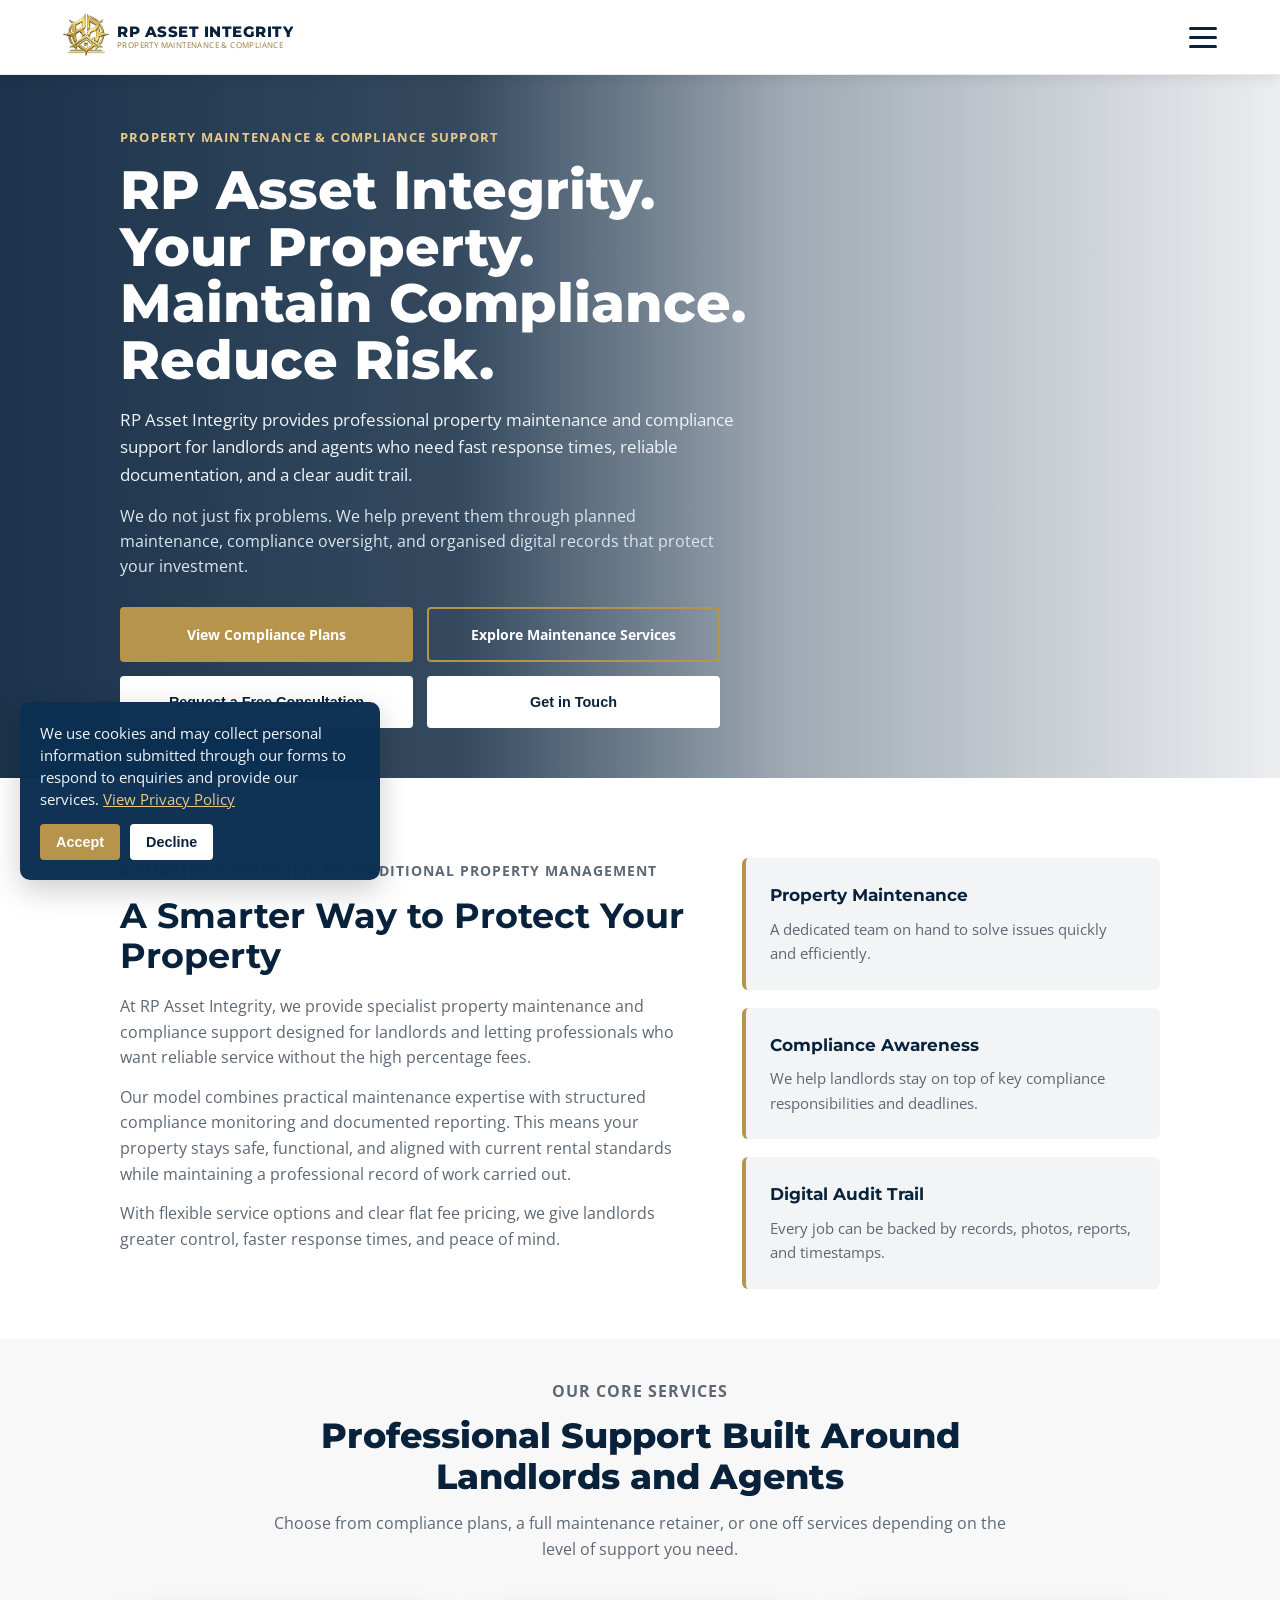
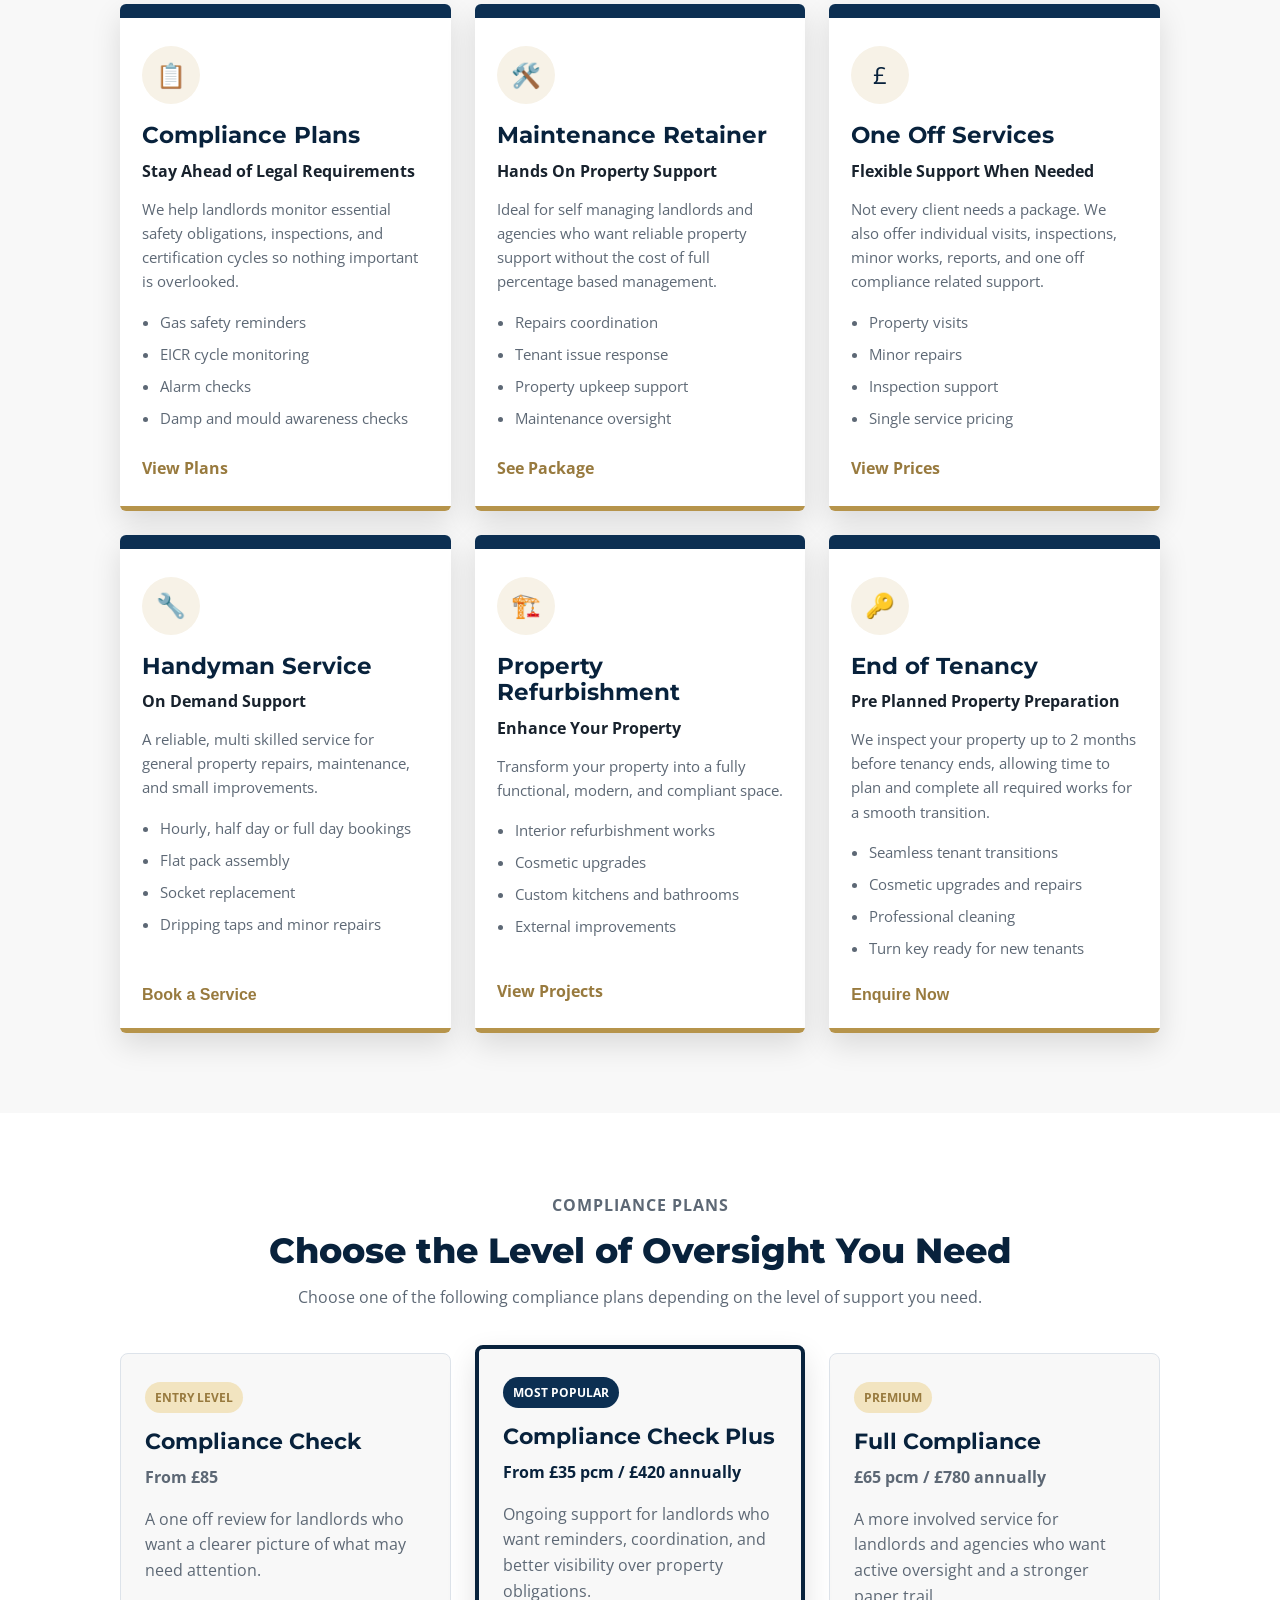
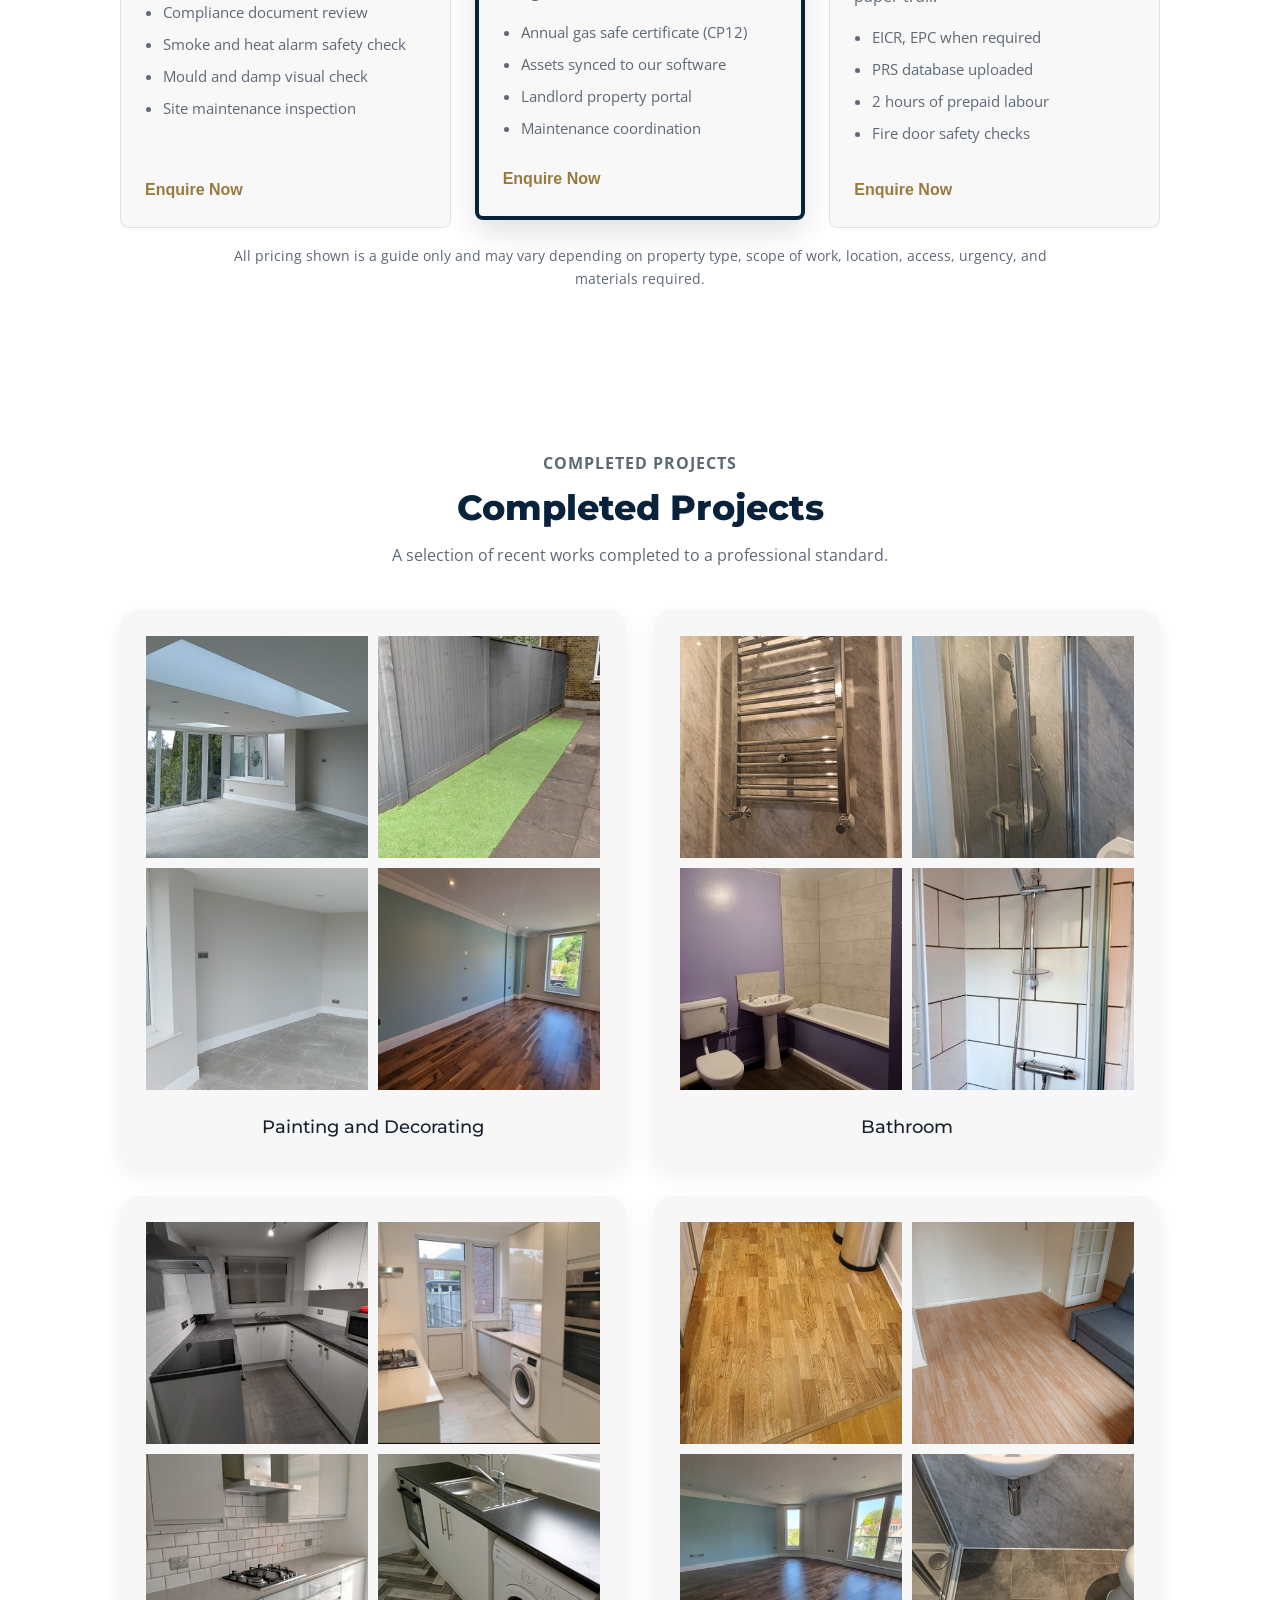
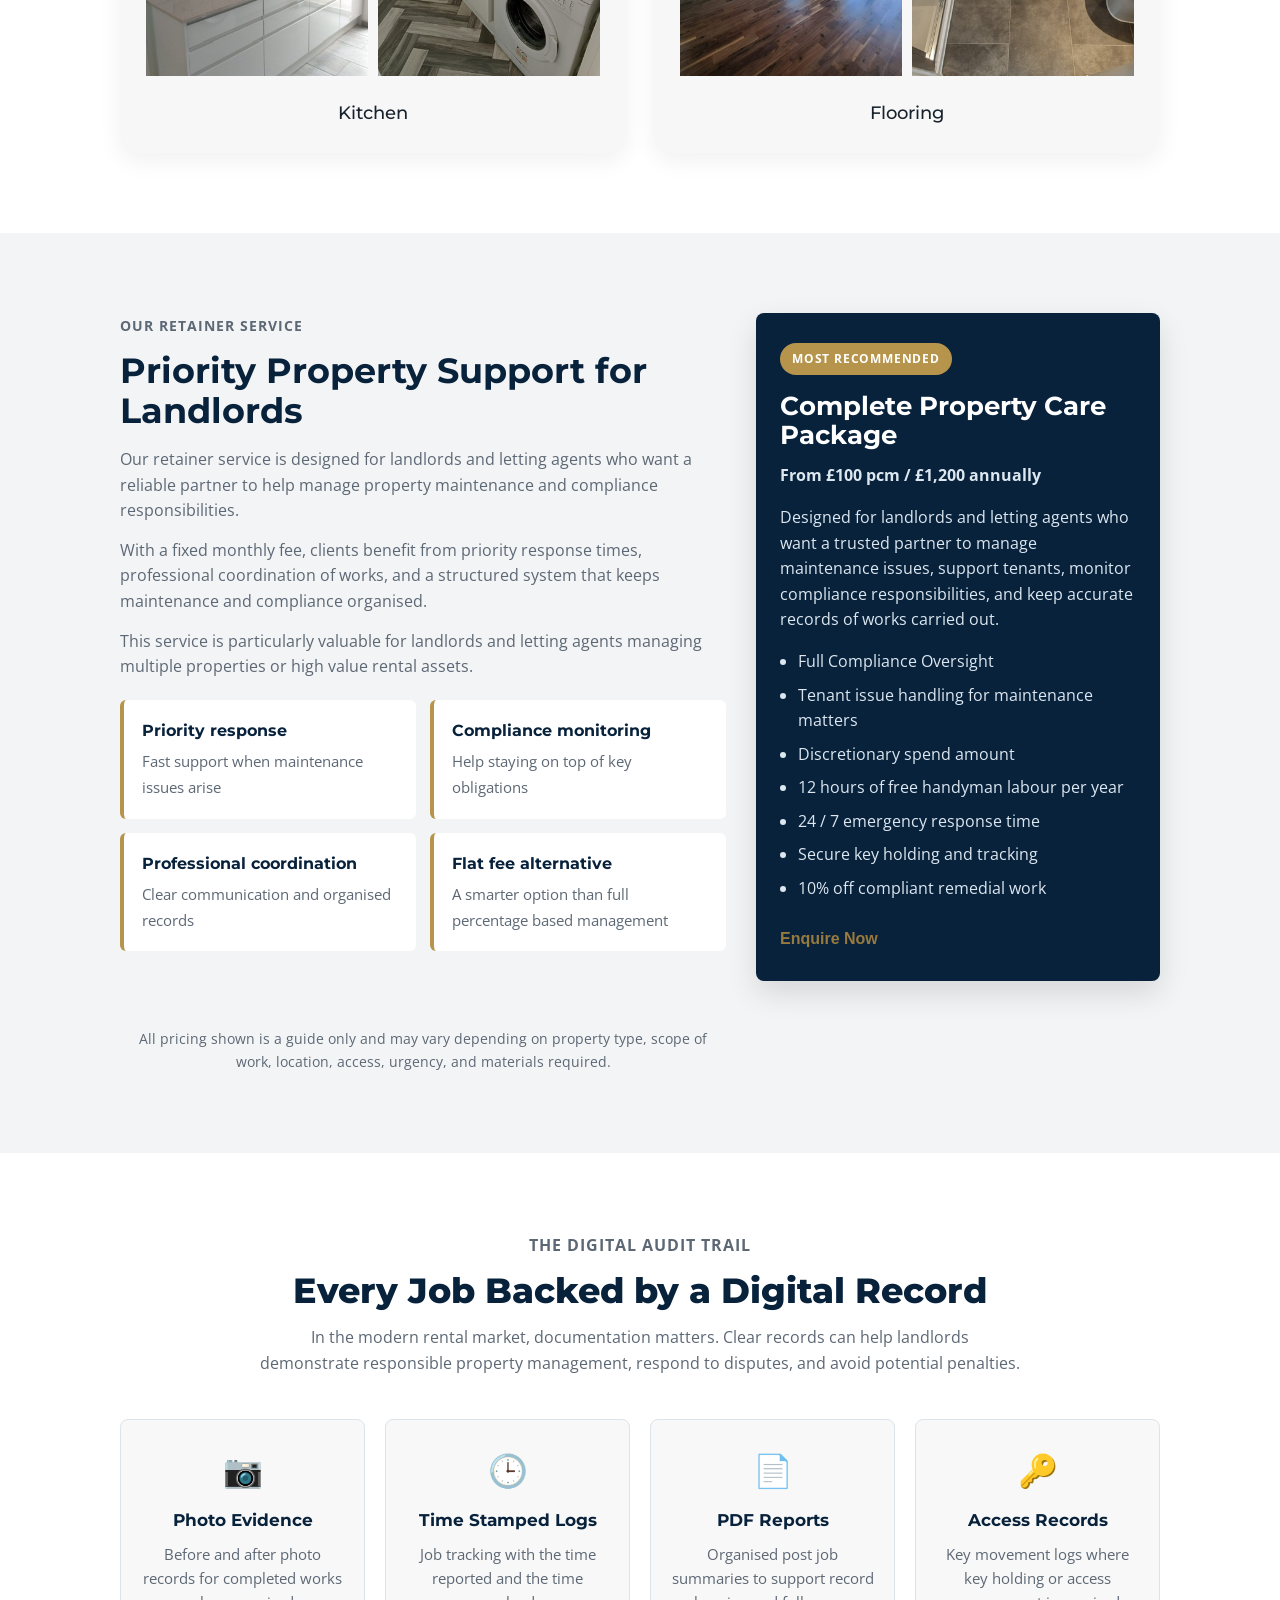
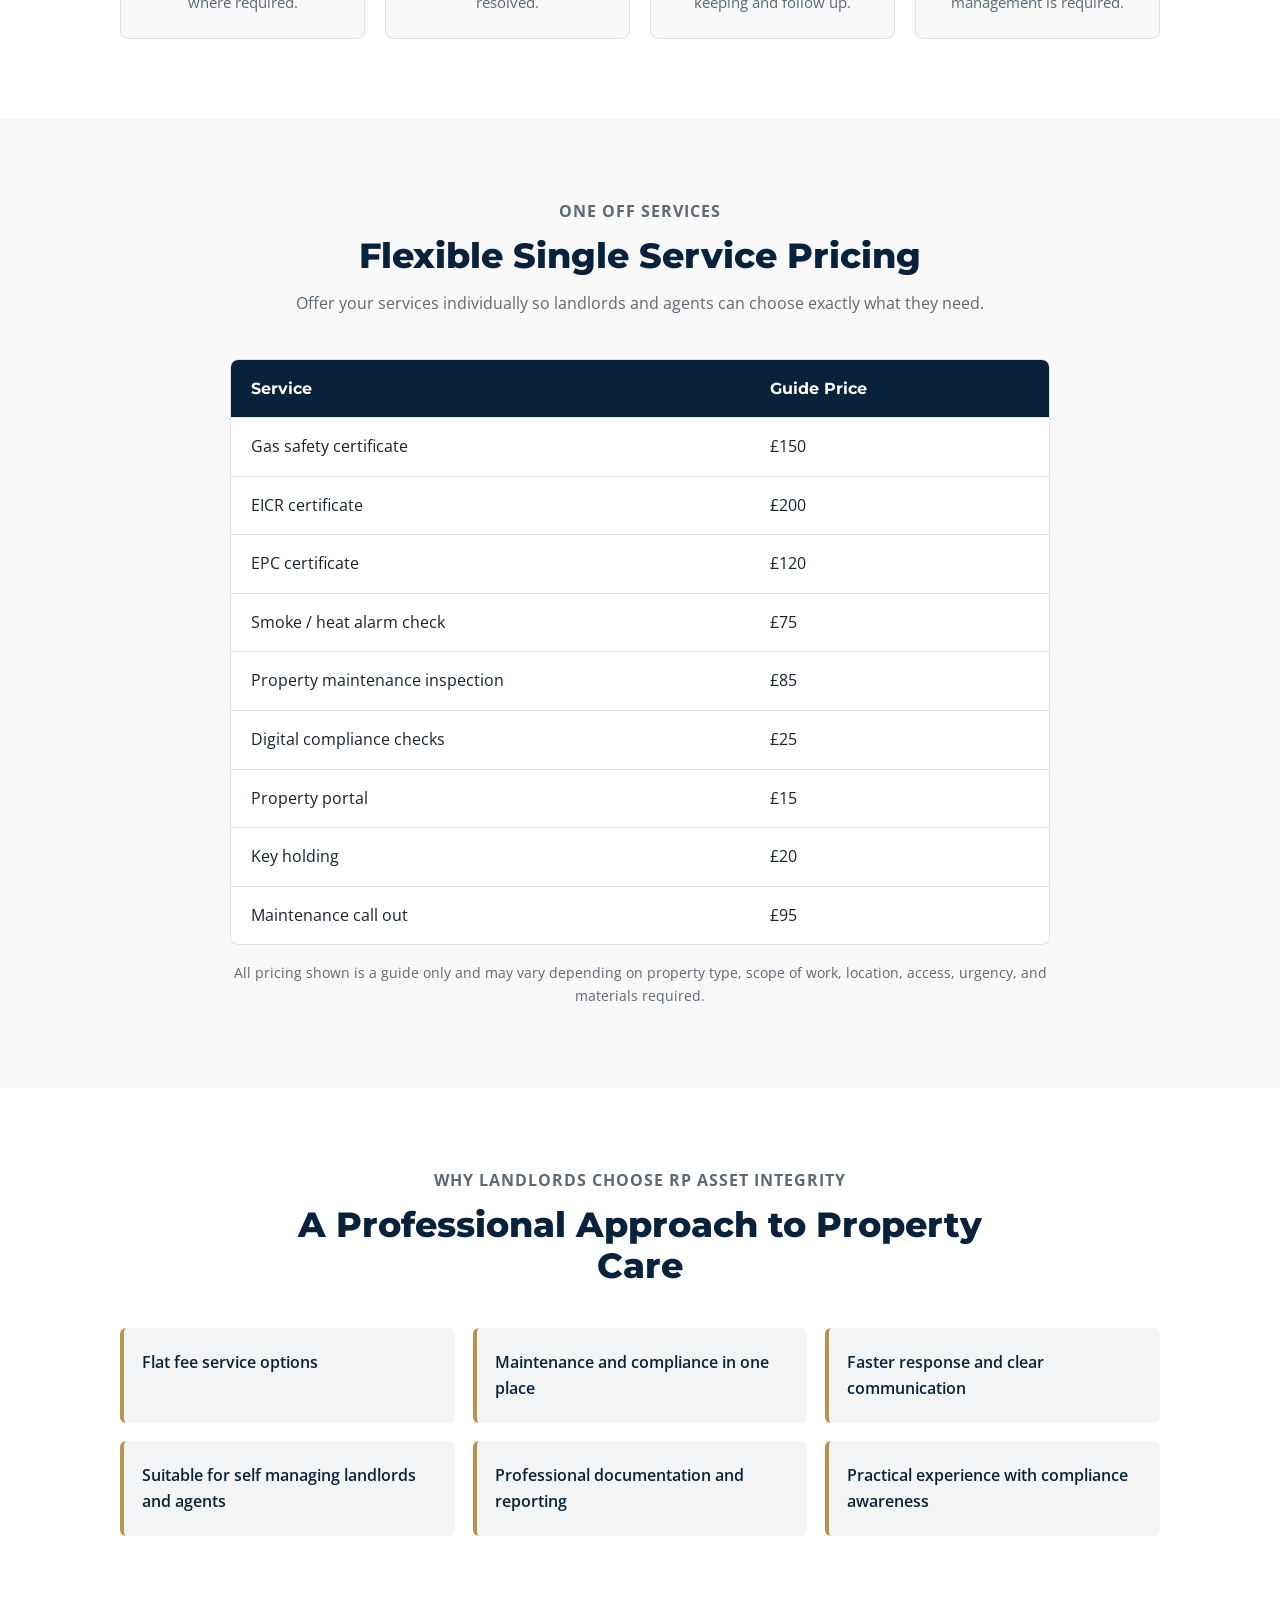
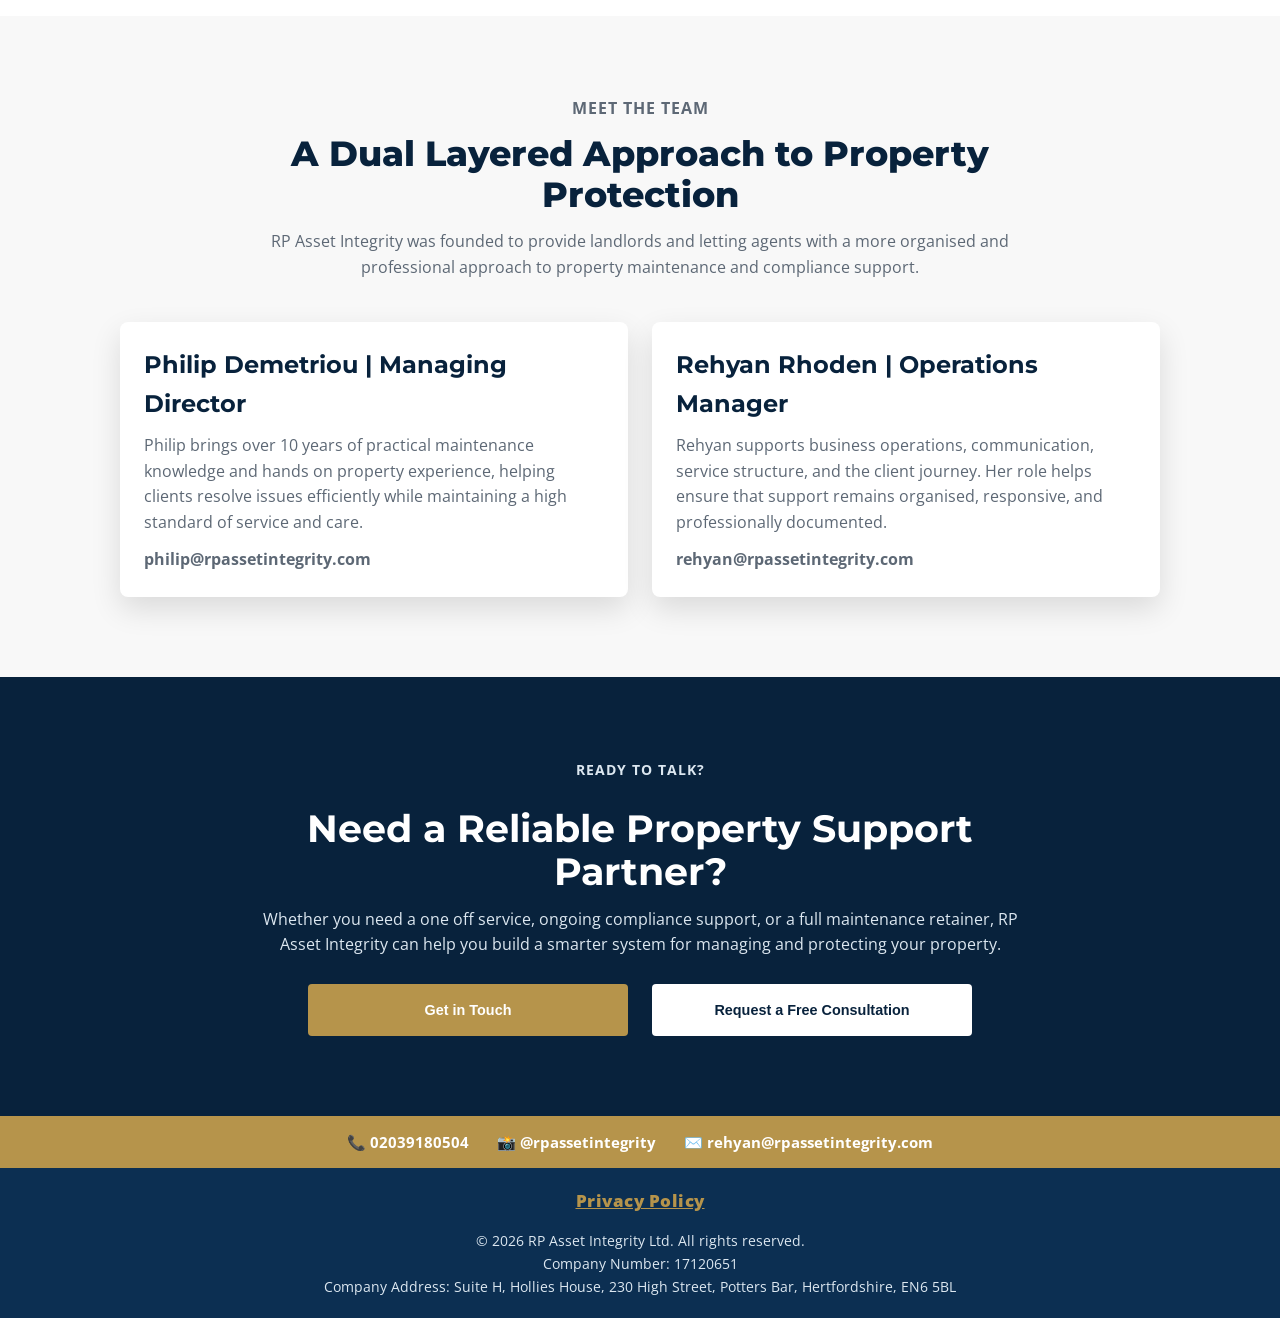
==== index.html @ d3c3b10b "updated site" ====
<!DOCTYPE html>
<html lang="en">
<head>
  <!-- Meta -->
  <meta charset="UTF-8" />
  <meta name="viewport" content="width=device-width, initial-scale=1.0" />
  <meta
    name="description"
    content="RP Asset Integrity offers property maintenance, compliance checks and landlord support services in London. Reliable, professional and efficient."
  />
  <link rel="canonical" href="https://rpassetintegrity.com/" />

  <!-- Title -->
  <title>RP Asset Integrity | Property Maintenance & Compliance London</title>

  <!-- Favicon -->
  <link
    rel="icon"
    type="image/png"
    href="assets/photos/ChatGPT Image Apr 16, 2026, 11_58_45 PM.png"
  />

  <!-- Fonts -->
  <link rel="preconnect" href="https://fonts.googleapis.com" />
  <link rel="preconnect" href="https://fonts.gstatic.com" crossorigin />
  <link
    href="https://fonts.googleapis.com/css2?family=Montserrat:wght@400;500;600;700;800&family=Open+Sans:wght@400;500;600;700&display=swap"
    rel="stylesheet"
  />

  <!-- Styles -->
  <link rel="stylesheet" href="style.css" />
</head>
<body id="top">
  <div class="page-wrapper">
    <!-- Header -->
    <header class="site-header">
      <div class="container header-inner">
        <a href="#top" class="logo">
          <img
            src="assets/photos/logo_cropped_tighter.png"
            alt="RP Asset Integrity logo"
            class="logo-img"
          />
          <div class="logo-text">
            <h2>RP ASSET INTEGRITY</h2>
            <p>PROPERTY MAINTENANCE & COMPLIANCE</p>
          </div>
        </a>

        <button
          class="menu-toggle"
          id="menuToggle"
          aria-label="Open menu"
          aria-expanded="false"
          aria-controls="mainNav"
          type="button"
        >
          <span></span>
          <span></span>
          <span></span>
        </button>

        <nav class="main-nav" id="mainNav">
          <ul>
            <li><a href="#top" class="nav-link active">Home</a></li>
            <li><a href="#about" class="nav-link">About</a></li>
            <li><a href="#services" class="nav-link">Services</a></li>
            <li><a href="#plans" class="nav-link">Plans</a></li>
            <li><a href="#projects" class="nav-link">Projects</a></li>
            <li><a href="#retainer" class="nav-link">Retainer</a></li>
            <li><a href="#audit" class="nav-link">Audit</a></li>
            <li><a href="#pricing" class="nav-link">Pricing</a></li>
            <li><a href="#why" class="nav-link">Why Us</a></li>
            <li><a href="#founders" class="nav-link">Team</a></li>
            <li><a href="#contact" class="nav-link">Contact</a></li>
            <li><a href="reviews.html" class="nav-link nav-page-link">Reviews</a></li>
          </ul>
        </nav>
      </div>
    </header>

    <!-- Hero -->
    <section class="hero">
      <div class="hero-image"></div>
      <div class="hero-overlay"></div>

      <div class="container hero-content">
        <div class="hero-text-box">
          <p class="eyebrow">Property Maintenance & Compliance Support</p>
          <h1>RP Asset Integrity. <br /> Your Property.<br />Maintain Compliance.<br />Reduce Risk.</h1>

          <p class="hero-subtext">
            RP Asset Integrity provides professional property maintenance and compliance
            support for landlords and agents who need fast response times, reliable
            documentation, and a clear audit trail.
          </p>

          <p class="hero-small">
            We do not just fix problems. We help prevent them through planned maintenance,
            compliance oversight, and organised digital records that protect your investment.
          </p>

          <div class="hero-buttons">
  <a href="#services" class="btn btn-gold">View Compliance Plans</a>
  <a href="#retainer" class="btn btn-outline">Explore Maintenance Services</a>
  <button type="button" class="btn btn-white open-consultation-btn">
    Request a Free Consultation
  </button>
  <button type="button" class="btn btn-white open-enquiry-btn">
    Get in Touch
  </button>
</div>
        </div>
      </div>
    </section>

    <!-- About -->
    <section class="intro-section" id="about">
      <div class="container intro-grid">
        <div class="intro-text">
          <p class="section-label">A Smarter Alternative to Traditional Property Management</p>
          <h2>A Smarter Way to Protect Your Property</h2>

          <p>
            At RP Asset Integrity, we provide specialist property maintenance and
            compliance support designed for landlords and letting professionals who want
            reliable service without the high percentage fees.
          </p>

          <p>
            Our model combines practical maintenance expertise with structured compliance
            monitoring and documented reporting. This means your property stays safe,
            functional, and aligned with current rental standards while maintaining a
            professional record of work carried out.
          </p>

          <p>
            With flexible service options and clear flat fee pricing, we give landlords
            greater control, faster response times, and peace of mind.
          </p>
        </div>

        <div class="intro-points">
          <div class="point-card">
            <h3>Property Maintenance</h3>
            <p>A dedicated team on hand to solve issues quickly and efficiently.</p>
          </div>

          <div class="point-card">
            <h3>Compliance Awareness</h3>
            <p>We help landlords stay on top of key compliance responsibilities and deadlines.</p>
          </div>

          <div class="point-card">
            <h3>Digital Audit Trail</h3>
            <p>Every job can be backed by records, photos, reports, and timestamps.</p>
          </div>
        </div>
      </div>
    </section>

    <!-- Services -->
    <section class="services-section" id="services">
      <div class="container">
        <div class="section-heading">
          <p class="section-label">Our Core Services</p>
          <h2>Professional Support Built Around Landlords and Agents</h2>
          <p>
            Choose from compliance plans, a full maintenance retainer, or one off services
            depending on the level of support you need.
          </p>
        </div>

        <div class="service-grid">
          <article class="service-card">
            <div class="card-top-line"></div>
            <div class="card-body">
              <div class="card-icon">📋</div>
              <h3>Compliance Plans</h3>
              <h4>Stay Ahead of Legal Requirements</h4>
              <p>
                We help landlords monitor essential safety obligations, inspections, and
                certification cycles so nothing important is overlooked.
              </p>
              <ul>
                <li>Gas safety reminders</li>
                <li>EICR cycle monitoring</li>
                <li>Alarm checks</li>
                <li>Damp and mould awareness checks</li>
              </ul>
              <a href="#plans">View Plans</a>
            </div>
            <div class="card-bottom-line"></div>
          </article>

          <article class="service-card">
            <div class="card-top-line"></div>
            <div class="card-body">
              <div class="card-icon">🛠️</div>
              <h3>Maintenance Retainer</h3>
              <h4>Hands On Property Support</h4>
              <p>
                Ideal for self managing landlords and agencies who want reliable property
                support without the cost of full percentage based management.
              </p>
              <ul>
                <li>Repairs coordination</li>
                <li>Tenant issue response</li>
                <li>Property upkeep support</li>
                <li>Maintenance oversight</li>
              </ul>
              <a href="#retainer">See Package</a>
            </div>
            <div class="card-bottom-line"></div>
          </article>

          <article class="service-card">
            <div class="card-top-line"></div>
            <div class="card-body">
              <div class="card-icon">£</div>
              <h3>One Off Services</h3>
              <h4>Flexible Support When Needed</h4>
              <p>
                Not every client needs a package. We also offer individual visits,
                inspections, minor works, reports, and one off compliance related support.
              </p>
              <ul>
                <li>Property visits</li>
                <li>Minor repairs</li>
                <li>Inspection support</li>
                <li>Single service pricing</li>
              </ul>
              <a href="#pricing">View Prices</a>
            </div>
            <div class="card-bottom-line"></div>
          </article>

          <article class="service-card">
            <div class="card-top-line"></div>
            <div class="card-body">
              <div class="card-icon">🔧</div>
              <h3>Handyman Service</h3>
              <h4>On Demand Support</h4>
              <p>
                A reliable, multi skilled service for general property repairs,
                maintenance, and small improvements.
              </p>
              <ul>
                <li>Hourly, half day or full day bookings</li>
                <li>Flat pack assembly</li>
                <li>Socket replacement</li>
                <li>Dripping taps and minor repairs</li>
              </ul>
              <button type="button" class="service-link-btn open-booking-btn">
  Book a Service
</button>
            </div>
            <div class="card-bottom-line"></div>
          </article>

          <article class="service-card">
            <div class="card-top-line"></div>
            <div class="card-body">
              <div class="card-icon">🏗️</div>
              <h3>Property Refurbishment</h3>
              <h4>Enhance Your Property</h4>
              <p>
                Transform your property into a fully functional, modern, and compliant space.
              </p>
              <ul>
                <li>Interior refurbishment works</li>
                <li>Cosmetic upgrades</li>
                <li>Custom kitchens and bathrooms</li>
                <li>External improvements</li>
              </ul>
              <a href="#projects">View Projects</a>
            </div>
            <div class="card-bottom-line"></div>
          </article>

          <article class="service-card">
            <div class="card-top-line"></div>
            <div class="card-body">
              <div class="card-icon">🔑</div>
              <h3>End of Tenancy</h3>
              <h4>Pre Planned Property Preparation</h4>
              <p>
                We inspect your property up to 2 months before tenancy ends, allowing time
                to plan and complete all required works for a smooth transition.
              </p>
              <ul>
                <li>Seamless tenant transitions</li>
                <li>Cosmetic upgrades and repairs</li>
                <li>Professional cleaning</li>
                <li>Turn key ready for new tenants</li>
              </ul>
              <button type="button" class="service-link-btn open-enquiry-btn">
  Enquire Now
</button>
            </div>
            <div class="card-bottom-line"></div>
          </article>
        </div>
      </div>
    </section>

    <!-- Plans -->
    <section class="plans-section" id="plans">
      <div class="container">
        <div class="section-heading">
          <p class="section-label">Compliance Plans</p>
          <h2>Choose the Level of Oversight You Need</h2>
          <p>
            Choose one of the following compliance plans depending on the level of support
            you need.
          </p>
        </div>

        <div class="plan-grid">
          <article class="plan-card">
            <span class="plan-tag">Entry Level</span>
            <h3>Compliance Check</h3>
            <p class="plan-price">From £85</p>
            <p>
              A one off review for landlords who want a clearer picture of what may need
              attention.
            </p>
            <ul>
              <li>Compliance document review</li>
              <li>Smoke and heat alarm safety check</li>
              <li>Mould and damp visual check</li>
              <li>Site maintenance inspection</li>
            </ul>
            <button type="button" class="service-link-btn open-enquiry-btn">
  Enquire Now
</button>
          </article>

          <article class="plan-card featured-plan">
            <span class="plan-tag">Most Popular</span>
            <h3>Compliance Check Plus</h3>
            <p class="plan-price">From £35 pcm / £420 annually</p>
            <p>
              Ongoing support for landlords who want reminders, coordination, and better
              visibility over property obligations.
            </p>
            <ul>
              <li>Annual gas safe certificate (CP12)</li>
              <li>Assets synced to our software</li>
              <li>Landlord property portal</li>
              <li>Maintenance coordination</li>
            </ul>
            <button type="button" class="service-link-btn open-enquiry-btn">
  Enquire Now
</button>
          </article>

          <article class="plan-card">
            <span class="plan-tag">Premium</span>
            <h3>Full Compliance</h3>
            <p class="plan-price">£65 pcm / £780 annually</p>
            <p>
              A more involved service for landlords and agencies who want active oversight
              and a stronger paper trail.
            </p>
            <ul>
              <li>EICR, EPC when required</li>
              <li>PRS database uploaded</li>
              <li>2 hours of prepaid labour</li>
              <li>Fire door safety checks</li>
            </ul>
            <button type="button" class="service-link-btn open-enquiry-btn">
  Enquire Now
</button>
          </article>
        </div>

        <p class="pricing-note">
          All pricing shown is a guide only and may vary depending on property type, scope
          of work, location, access, urgency, and materials required.
        </p>
      </div>
    </section>

    <!-- Projects -->
    <section class="projects-section" id="projects">
      <div class="container">
        <div class="section-heading">
          <p class="section-label">Completed Projects</p>
          <h2>Completed Projects</h2>
          <p>A selection of recent works completed to a professional standard.</p>
        </div>

        <div class="project-grid">
          <article class="project-card" data-category="maintenance">
            <div class="project-card-gallery">
              <img src="./assets/photos/005836A2-4AD9-44EB-8C65-0ABDA2C3E2A0_4_5005_c.jpeg" alt="Property maintenance project 1" class="project-img" data-index="0" />
              <img src="./assets/photos/85DA4B5E-9E86-4487-BB43-BE0B96755607_4_5005_c.jpeg" alt="Property maintenance project 2" class="project-img" data-index="1" />
              <img src="./assets/photos/099CE5D5-1DC4-4606-B572-9C16593FF54B_4_5005_c.jpeg" alt="Property maintenance project 3" class="project-img" data-index="2" />
              <img src="./assets/photos/B8B41950-3491-4D15-AED1-7E732DFA7976_4_5005_c.jpeg" alt="Property maintenance project 4" class="project-img" data-index="3" />
            </div>
            <h3>Painting and Decorating</h3>
          </article>

          <article class="project-card" data-category="bathroom">
            <div class="project-card-gallery">
              <img src="./assets/photos/2E63CC2E-34DF-4712-9990-8911EC97E5AB_4_5005_c.jpeg" alt="Bathroom project 1" class="project-img" data-index="0" />
              <img src="./assets/photos/2E565297-F247-4901-BD74-811B0C0E2BCC_4_5005_c.jpeg" alt="Bathroom project 2" class="project-img" data-index="1" />
              <img src="./assets/photos/WhatsApp Image 2022-11-25 at 12.44.10 PM.jpeg" alt="Bathroom project 3" class="project-img" data-index="2" />
              <img src="./assets/photos/446507618_419953544186978_8853524874953728895_n.webp" alt="Bathroom project 4" class="project-img" data-index="3" />
            </div>
            <h3>Bathroom</h3>
          </article>

          <article class="project-card" data-category="kitchen">
            <div class="project-card-gallery">
              <img src="./assets/photos/B55807A7-A1C0-477C-A5BF-420F7FA6A701_4_5005_c.jpeg" alt="Kitchen project 1" class="project-img" data-index="0" />
              <img src="./assets/photos/Screenshot 2025-06-03 at 20.00.43.png" alt="Kitchen project 2" class="project-img" data-index="1" />
              <img src="./assets/photos/D0D76919-BFB8-44F5-869B-5360837AEDA4_4_5005_c.jpeg" alt="Kitchen project 3" class="project-img" data-index="2" />
              <img src="./assets/photos/5ABC1228-BAAA-4B9C-B626-34A9D715FB39_4_5005_c.jpeg" alt="Kitchen project 4" class="project-img" data-index="3" />
            </div>
            <h3>Kitchen</h3>
          </article>

          <article class="project-card" data-category="flooring">
            <div class="project-card-gallery">
              <img src="./assets/photos/FF37D08C-0C8A-4A4F-8B2F-2A3F6B155D59_4_5005_c.jpeg" alt="Flooring project 1" class="project-img" data-index="0" />
              <img src="./assets/photos/WhatsApp Image 2022-11-25 at 3.54.28 PM.jpeg" alt="Flooring project 2" class="project-img" data-index="1" />
              <img src="./assets/photos/1C16FD80-C67C-44B6-BBDF-7B3768313F3B_4_5005_c.jpeg" alt="Flooring project 3" class="project-img" data-index="2" />
              <img src="./assets/photos/90614986-C1F0-4F64-AD17-215BC5C407E5_4_5005_c.jpeg" alt="Flooring project 4" class="project-img" data-index="3" />
            </div>
            <h3>Flooring</h3>
          </article>
        </div>
      </div>
    </section>

    <!-- Retainer -->
    <section class="retainer-section" id="retainer">
      <div class="container retainer-grid">
        <div class="retainer-text">
          <p class="section-label">Our Retainer Service</p>
          <h2>Priority Property Support for Landlords</h2>
          <p>
            Our retainer service is designed for landlords and letting agents who want a
            reliable partner to help manage property maintenance and compliance
            responsibilities.
          </p>
          <p>
            With a fixed monthly fee, clients benefit from priority response times,
            professional coordination of works, and a structured system that keeps
            maintenance and compliance organised.
          </p>
          <p>
            This service is particularly valuable for landlords and letting agents
            managing multiple properties or high value rental assets.
          </p>

          <div class="retainer-points">
            <div class="retainer-point">
              <strong>Priority response</strong>
              <span>Fast support when maintenance issues arise</span>
            </div>
            <div class="retainer-point">
              <strong>Compliance monitoring</strong>
              <span>Help staying on top of key obligations</span>
            </div>
            <div class="retainer-point">
              <strong>Professional coordination</strong>
              <span>Clear communication and organised records</span>
            </div>
            <div class="retainer-point">
              <strong>Flat fee alternative</strong>
              <span>A smarter option than full percentage based management</span>
            </div>
          </div>
        </div>

        <div class="retainer-box">
          <span class="retainer-tag">Most Recommended</span>
          <h3>Complete Property Care Package</h3>
          <p class="plan-price">From £100 pcm / £1,200 annually</p>
          <p>
            Designed for landlords and letting agents who want a trusted partner to manage
            maintenance issues, support tenants, monitor compliance responsibilities, and
            keep accurate records of works carried out.
          </p>
          <ul>
            <li>Full Compliance Oversight</li>
            <li>Tenant issue handling for maintenance matters</li>
            <li>Discretionary spend amount</li>
            <li>12 hours of free handyman labour per year</li>
            <li>24 / 7 emergency response time</li>
            <li>Secure key holding and tracking</li>
            <li>10% off compliant remedial work</li>
          </ul>
          <button type="button" class="service-link-btn open-enquiry-btn">
  Enquire Now
</button>
        </div>

        <p class="pricing-note">
          All pricing shown is a guide only and may vary depending on property type, scope
          of work, location, access, urgency, and materials required.
        </p>
      </div>
    </section>

    <!-- Audit -->
    <section class="audit-section" id="audit">
      <div class="container">
        <div class="section-heading">
          <p class="section-label">The Digital Audit Trail</p>
          <h2>Every Job Backed by a Digital Record</h2>
          <p>
            In the modern rental market, documentation matters. Clear records can help
            landlords demonstrate responsible property management, respond to disputes,
            and avoid potential penalties.
          </p>
        </div>

        <div class="audit-grid">
          <div class="audit-card">
            <div class="audit-icon">📷</div>
            <h3>Photo Evidence</h3>
            <p>Before and after photo records for completed works where required.</p>
          </div>

          <div class="audit-card">
            <div class="audit-icon">🕒</div>
            <h3>Time Stamped Logs</h3>
            <p>Job tracking with the time reported and the time resolved.</p>
          </div>

          <div class="audit-card">
            <div class="audit-icon">📄</div>
            <h3>PDF Reports</h3>
            <p>Organised post job summaries to support record keeping and follow up.</p>
          </div>

          <div class="audit-card">
            <div class="audit-icon">🔑</div>
            <h3>Access Records</h3>
            <p>Key movement logs where key holding or access management is required.</p>
          </div>
        </div>
      </div>
    </section>

    <!-- Pricing -->
    <section class="pricing-section" id="pricing">
      <div class="container">
        <div class="section-heading">
          <p class="section-label">One Off Services</p>
          <h2>Flexible Single Service Pricing</h2>
          <p>
            Offer your services individually so landlords and agents can choose exactly
            what they need.
          </p>
        </div>

        <div class="pricing-table">
          <div class="pricing-row pricing-head">
            <div>Service</div>
            <div>Guide Price</div>
          </div>
          <div class="pricing-row">
            <div>Gas safety certificate</div>
            <div>£150</div>
          </div>
          <div class="pricing-row">
            <div>EICR certificate</div>
            <div>£200</div>
          </div>
          <div class="pricing-row">
            <div>EPC certificate</div>
            <div>£120</div>
          </div>
          <div class="pricing-row">
            <div>Smoke / heat alarm check</div>
            <div>£75</div>
          </div>
          <div class="pricing-row">
            <div>Property maintenance inspection</div>
            <div>£85</div>
          </div>
          <div class="pricing-row">
            <div>Digital compliance checks</div>
            <div>£25</div>
          </div>
          <div class="pricing-row">
            <div>Property portal</div>
            <div>£15</div>
          </div>
          <div class="pricing-row">
            <div>Key holding</div>
            <div>£20</div>
          </div>
          <div class="pricing-row">
            <div>Maintenance call out</div>
            <div>£95</div>
          </div>
        </div>

        <p class="pricing-note">
          All pricing shown is a guide only and may vary depending on property type, scope
          of work, location, access, urgency, and materials required.
        </p>
      </div>
    </section>

    <!-- Why -->
    <section class="why-section" id="why">
      <div class="container">
        <div class="section-heading">
          <p class="section-label">Why Landlords Choose RP Asset Integrity</p>
          <h2>A Professional Approach to Property Care</h2>
        </div>

        <div class="why-grid">
          <div class="why-card">Flat fee service options</div>
          <div class="why-card">Maintenance and compliance in one place</div>
          <div class="why-card">Faster response and clear communication</div>
          <div class="why-card">Suitable for self managing landlords and agents</div>
          <div class="why-card">Professional documentation and reporting</div>
          <div class="why-card">Practical experience with compliance awareness</div>
        </div>
      </div>
    </section>

    <!-- Team -->
    <section class="founders-section" id="founders">
      <div class="container">
        <div class="section-heading">
          <p class="section-label">Meet the Team</p>
          <h2>A Dual Layered Approach to Property Protection</h2>
          <p>
            RP Asset Integrity was founded to provide landlords and letting agents with a
            more organised and professional approach to property maintenance and
            compliance support.
          </p>
        </div>

        <div class="founder-grid">
          <article class="founder-card">
            <div class="founder-image"></div>
            <div class="founder-info">
              <h3>Philip Demetriou | Managing Director</h3>
              <p>
                Philip brings over 10 years of practical maintenance knowledge and hands on
                property experience, helping clients resolve issues efficiently while
                maintaining a high standard of service and care.
              </p>
              <p class="founder-email">philip@rpassetintegrity.com</p>
            </div>
          </article>

          <article class="founder-card">
            <div class="founder-image"></div>
            <div class="founder-info">
              <h3>Rehyan Rhoden | Operations Manager</h3>
              <p>
                Rehyan supports business operations, communication, service structure, and
                the client journey. Her role helps ensure that support remains organised,
                responsive, and professionally documented.
              </p>
              <p class="founder-email">rehyan@rpassetintegrity.com</p>
            </div>
          </article>
        </div>
      </div>
    </section>

    <!-- CTA -->
    <section class="cta-section">
      <div class="container cta-box">
        <p class="section-label light-label">Ready to Talk?</p>
        <h2>Need a Reliable Property Support Partner?</h2>
        <p>
          Whether you need a one off service, ongoing compliance support, or a full
          maintenance retainer, RP Asset Integrity can help you build a smarter system
          for managing and protecting your property.
        </p>

        <div class="hero-buttons cta-buttons">
  <button type="button" class="btn btn-gold open-enquiry-btn">
    Get in Touch
  </button>
  <button type="button" class="btn btn-white open-consultation-btn">
    Request a Free Consultation
  </button>
</div>
      </div>
    </section>

    <!-- Contact -->
    <section class="contact-strip" id="contact">
      <div class="container contact-strip-inner">
        <span><a href="tel:+442039180504">📞 02039180504</a></span>
        <span><a href="https://www.instagram.com/rp_asset_integrity/" target="_blank" rel="noopener noreferrer">📸 @rpassetintegrity</a></span>
        <span><a href="mailto:rehyan@rpassetintegrity.com">✉️ rehyan@rpassetintegrity.com</a></span>
      </div>
    </section>

    <!-- Footer -->
    <footer class="site-footer">
      <div class="container footer-inner single-column">
        <p>
          <span><a href="privacy.html" class="footer-policy-link" target="_blank">Privacy Policy</a></span><br />
          © 2026 RP Asset Integrity Ltd. All rights reserved.<br />
          Company Number: 17120651<br />
          Company Address: Suite H, Hollies House, 230 High Street, Potters Bar, Hertfordshire, EN6 5BL
        </p>
      </div>
    </footer>
  </div>

  <!-- Privacy Popup -->
  <div class="privacy-popup" id="privacyPopup">
    <div class="privacy-popup-content">
      <p>
        We use cookies and may collect personal information submitted through our forms
        to respond to enquiries and provide our services.
        <a href="privacy.html" target="_blank">View Privacy Policy</a>
      </p>
      <div class="privacy-popup-buttons">
        <button id="acceptPrivacy" type="button">Accept</button>
        <button id="declinePrivacy" type="button" class="privacy-secondary">Decline</button>
      </div>
    </div>
  </div>

  <!-- Project Lightbox -->
  <div class="project-lightbox" id="projectLightbox">
    <button class="lightbox-close" id="lightboxClose" aria-label="Close gallery" type="button">&times;</button>
    <button class="lightbox-arrow lightbox-prev" id="lightboxPrev" aria-label="Previous image" type="button">&#10094;</button>
    <div class="lightbox-content">
      <img src="" alt="" id="lightboxImage" />
    </div>
    <button class="lightbox-arrow lightbox-next" id="lightboxNext" aria-label="Next image" type="button">&#10095;</button>
  </div>

  <!-- Consultation Choice Popup -->
  <div class="site-popup" id="consultationPopup">
    <div class="site-popup-box">
      <button class="site-popup-close" data-close-popup="consultationPopup" type="button">&times;</button>
      <h2>Request a Free Consultation</h2>
      <p class="site-popup-text">Choose how you would like to get in touch.</p>

      <div class="consultation-options">
        <a href="tel:+442039180504" class="btn btn-gold">By Phone</a>
        <a href="mailto:rehyan@rpassetintegrity.com" class="btn btn-white">By Email</a>
        <button type="button" class="btn btn-outline-dark" id="openCallbackPopup">
          Request a Call Back
        </button>
      </div>
    </div>
  </div>

  <!-- Callback Popup -->
  <div class="site-popup" id="callbackPopup">
    <div class="site-popup-box">
      <button class="site-popup-close" data-close-popup="callbackPopup" type="button">&times;</button>
      <h2>Request a Call Back</h2>
      <p class="site-popup-text">Leave your details and we will get back to you.</p>

      <form id="callbackForm">
  <input type="hidden" name="form_type" value="Callback Request" />
  <input type="hidden" name="service" value="Callback Request" />
  <input type="hidden" name="message" value="Customer requested a call back." />

  <input type="text" name="name" placeholder="Your Name" required />
  <input type="tel" name="phone" placeholder="Phone Number" required />
  <input type="email" name="email" placeholder="Email Address" required />
  <button type="submit" class="btn btn-gold full-width-btn">Send Request</button>
</form>
    </div>
  </div>

  <!-- Enquiry Popup -->
  <div class="site-popup" id="enquiryPopup">
    <div class="site-popup-box">
      <button class="site-popup-close" data-close-popup="enquiryPopup" type="button">&times;</button>
      <h2>Get in Touch</h2>
      <p class="site-popup-text">Send us your enquiry and we will get back to you.</p>

      <form id="enquiryForm">
    <input type="hidden" name="form_type" value="General Enquiry" />  <input type="text" name="name" placeholder="Your Name" required />
  <input type="email" name="email" placeholder="Email Address" required />
  <input type="tel" name="phone" placeholder="Phone Number" />
  <textarea name="message" rows="5" placeholder="How can we help?" required></textarea>
  <button type="submit" class="btn btn-gold full-width-btn">Send Enquiry</button>
</form>
    </div>
  </div>

  <!-- Booking Popup -->
  <div class="site-popup" id="bookingPopup">
    <div class="site-popup-box">
      <button class="site-popup-close" data-close-popup="bookingPopup" type="button">&times;</button>
      <h2>Book a Service</h2>
      <p class="site-popup-text">Tell us what service you need and your preferred timing.</p>

      <form id="bookingForm">
  <input type="hidden" name="form_type" value="Booking Request" />

  <input type="text" name="name" placeholder="Your Name" required />
  <input type="email" name="email" placeholder="Email Address" required />
  <input type="tel" name="phone" placeholder="Phone Number" required />
  <input type="text" name="service" placeholder="Service Required" required />
  <textarea name="message" rows="5" placeholder="Preferred date, time, and details" required></textarea>
  <button type="submit" class="btn btn-gold full-width-btn">Send Booking Request</button>
</form>
    </div>
  </div>

  <!-- Script -->
  <script src="https://cdn.jsdelivr.net/npm/@emailjs/browser@4/dist/email.min.js"></script>
<script>
  emailjs.init("MQ4T1ezQX_aEev8f6");
</script>
  <script src="script.js"></script>
</body>
</html>
---- style.css ----
/* =========================================================
   RESET
========================================================= */
* {
  margin: 0;
  padding: 0;
  box-sizing: border-box;
}

/* =========================================================
   ROOT VARIABLES
========================================================= */
:root {
  --navy: #0c2f52;
  --navy-dark: #08223c;
  --gold: #b6944b;
  --gold-dark: #987a3e;
  --white: #ffffff;
  --off-white: #f8f8f8;
  --light-bg: #f3f4f6;
  --border: #dde3ea;
  --text: #18222d;
  --muted: #5d6875;
  --shadow: 0 12px 30px rgba(0, 0, 0, 0.12);
}

/* =========================================================
   BASE
========================================================= */
html {
  scroll-behavior: auto;
}

html,
body {
  width: 100%;
  max-width: 100%;
  overflow-x: hidden;
}

body {
  padding-top: 74px;
  font-family: "Open Sans", sans-serif;
  background: #ececec;
  color: var(--text);
  line-height: 1.6;
}

html.menu-open,
body.menu-open {
  overflow: hidden;
  /* height: 100vh; */
}

img {
  max-width: 100%;
  display: block;
}

a {
  text-decoration: none;
}

/* =========================================================
   LAYOUT
========================================================= */
.page-wrapper {
  width: 100%;
  max-width: 100%;
  margin: 0;
  background: var(--white);
  box-shadow: 0 10px 35px rgba(0, 0, 0, 0.12);
  overflow: visible;
}

.container {
  width: 100%;
  max-width: 1080px;
  margin: 0 auto;
  padding-left: 20px;
  padding-right: 20px;
}

.site-header .container {
  width: 100%;
  max-width: 1200px;
  margin: 0 auto;
  padding-left: 14px;
  padding-right: 14px;
}

/* =========================================================
   SHARED SECTION STYLES
========================================================= */
.section-label {
  display: inline-block;
  font-size: 0.85rem;
  font-weight: 700;
  color: var(--gold-dark);
  text-transform: uppercase;
  letter-spacing: 1px;
  margin-bottom: 12px;
}

.light-label {
  color: #e5c989;
}

.section-heading {
  text-align: center;
  max-width: 760px;
  margin: 0 auto 42px;
}

.section-heading h2 {
  font-family: "Montserrat", sans-serif;
  font-size: 2.2rem;
  line-height: 1.15;
  font-weight: 800;
  color: var(--navy-dark);
  margin-bottom: 14px;
}

.section-heading p {
  color: var(--muted);
  font-size: 1rem;
}

/* =========================================================
   HEADER
========================================================= */
.site-header {
  position: fixed;
  top: 0;
  left: 0;
  width: 100%;
  z-index: 9999;
  background: rgba(255, 255, 255, 0.98);
  border-bottom: 1px solid #e8ebef;
  backdrop-filter: blur(8px);
  -webkit-backdrop-filter: blur(8px);
  box-shadow: 0 4px 12px rgba(0, 0, 0, 0.08);
}

.header-inner {
  display: flex;
  align-items: center;
  justify-content: space-between;
  padding: 4px 0;
  min-height: 74px;
}

.logo {
  display: flex;
  align-items: center;
  gap: 1px;
  color: inherit;
  flex: 1;
  min-width: 0;
  overflow: hidden;
  text-decoration: none;
  margin-left: -16px;
}

.logo-img {
  width: auto;
  height: 65px;
  object-fit: contain;
  display: block;
  flex-shrink: 0;
  margin-right: -15px;
}

.logo-text {
  min-width: 0;
  overflow: hidden;
  margin-left: -2px;
  padding: 0;
}

.logo-text h2 {
  font-family: "Montserrat", sans-serif;
  font-size: 0.95rem;
  line-height: 1.1;
  font-weight: 800;
  color: var(--navy-dark);
  margin: 0;
  white-space: nowrap;
  overflow: hidden;
  text-overflow: ellipsis;
  letter-spacing: 0.5px;
}

.logo-text p {
  font-size: 0.52rem;
  /* margin-top: 4px; */
  color: var(--gold-dark);
  letter-spacing: 0.4px;
  line-height: 1.2;
  white-space: nowrap;
  overflow: hidden;
  text-overflow: ellipsis;
  margin: 0;
}

/* =========================================================
   NAVIGATION
========================================================= */
.main-nav ul {
  display: flex;
  list-style: none;
  gap: 24px;
  align-items: center;
}

.main-nav a,
.main-nav a.nav-link {
  color: var(--text);
  font-size: 0.92rem;
  font-weight: 600;
  transition: color 0.3s ease;
}

.main-nav a:hover,
.main-nav a.active,
.main-nav a.nav-link:hover,
.main-nav a.nav-link.active {
  color: var(--gold-dark);
}

/* =========================================================
   HAMBURGER MENU
========================================================= */
.menu-toggle {
  display: flex;
  width: 46px;
  height: 46px;
  border: none;
  background: transparent;
  cursor: pointer;
  padding: 0;
  align-items: center;
  justify-content: center;
  flex-direction: column;
  gap: 6px;
  flex-shrink: 0;
  margin-left: 8px;
  z-index: 10002;
}

.menu-toggle span {
  display: block;
  width: 28px;
  height: 3px;
  background: var(--navy-dark);
  border-radius: 2px;
  transition: transform 0.35s ease, opacity 0.35s ease, background 0.35s ease;
}

.menu-toggle:hover span {
  background: var(--gold-dark);
}

.menu-toggle.active span:nth-child(1) {
  transform: translateY(9px) rotate(45deg);
}

.menu-toggle.active span:nth-child(2) {
  opacity: 0;
}

.menu-toggle.active span:nth-child(3) {
  transform: translateY(-9px) rotate(-45deg);
}

/* =========================================================
   SLIDE OUT NAVIGATION
========================================================= */
.main-nav {
  position: fixed;
  top: 74px;
  right: 0;
  width: min(360px, 86vw);
  height: calc(100vh - 74px);
  background: var(--white);
  border-left: 1px solid #e8ebef;
  box-shadow: -8px 0 24px rgba(0, 0, 0, 0.08);
  padding: 18px 24px 28px;
  overflow-y: auto;
  z-index: 10000;
  transform: translateX(105%);
  opacity: 0;
  visibility: hidden;
  transition: transform 0.38s ease, opacity 0.28s ease, visibility 0.28s ease;
}

.main-nav.open {
  transform: translateX(0);
  opacity: 1;
  visibility: visible;
}

.main-nav ul {
  display: flex;
  flex-direction: column;
  list-style: none;
  gap: 0;
  align-items: flex-start;
  width: 100%;
}

.main-nav li {
  width: 100%;
}

.main-nav a,
.main-nav a.nav-link {
  display: block;
  width: 100%;
  padding: 14px 0;
  border-bottom: 1px solid #eef1f4;
  color: var(--text);
  font-size: 1rem;
  font-weight: 600;
  transition: color 0.3s ease, padding-left 0.3s ease;
}

.main-nav a:hover,
.main-nav a.active,
.main-nav a.nav-link:hover,
.main-nav a.nav-link.active {
  color: var(--gold-dark);
  padding-left: 8px;
}

/* =========================================================
   BUTTONS
========================================================= */
.btn {
  display: flex;
  align-items: center;
  justify-content: center;
  padding: 14px;
  border-radius: 4px;
  font-weight: 700;
  font-size: 0.9rem;
  text-align: center;
  width: 100%;
  min-height: 52px;
  border: none;
  cursor: pointer;
  transition: background 0.3s ease, color 0.3s ease, transform 0.3s ease;
}

.btn:hover {
  transform: translateY(-1px);
}

.btn-gold {
  background: var(--gold);
  color: var(--white);
}

.btn-gold:hover {
  background: var(--gold-dark);
}

.btn-outline {
  border: 2px solid var(--gold);
  color: var(--white);
  background: transparent;
}

.btn-outline:hover {
  background: rgba(182, 148, 75, 0.16);
}

.btn-white {
  background: var(--white);
  color: var(--navy-dark);
}

.btn-white:hover {
  background: #e9eef3;
}

.small-btn {
  padding: 11px 16px;
  font-size: 0.85rem;
}

.full-width-btn {
  width: 100%;
  text-align: center;
}

/* =========================================================
   HERO
========================================================= */
.hero {
  position: relative;
  min-height: 620px;
  overflow: hidden;
}

.hero-image {
  position: absolute;
  inset: 0;
  background-image: url("https://images.unsplash.com/photo-1504307651254-35680f356dfd?q=80&w=1800&auto=format&fit=crop");
  background-size: cover;
  background-position: center;
}

.hero-overlay {
  position: absolute;
  inset: 0;
  background: linear-gradient(
    90deg,
    rgba(8, 34, 60, 0.92) 0%,
    rgba(8, 34, 60, 0.82) 36%,
    rgba(8, 34, 60, 0.38) 62%,
    rgba(8, 34, 60, 0.08) 100%
  );
}

.hero-content {
  position: relative;
  z-index: 2;
  display: flex;
  align-items: center;
  min-height: 620px;
}

.hero-text-box {
  max-width: 640px;
  color: var(--white);
  padding: 50px 0;
}

.eyebrow {
  display: inline-block;
  font-size: 0.82rem;
  font-weight: 700;
  letter-spacing: 1.2px;
  text-transform: uppercase;
  color: #e5c989;
  margin-bottom: 14px;
}

.hero-text-box h1 {
  font-family: "Montserrat", sans-serif;
  font-size: 3.4rem;
  line-height: 1.04;
  font-weight: 800;
  margin-bottom: 18px;
}

.hero-subtext {
  max-width: 620px;
  font-size: 1.06rem;
  color: #f0f4f8;
  margin-bottom: 16px;
}

.hero-small {
  max-width: 600px;
  font-size: 0.98rem;
  color: #dce6ee;
  margin-bottom: 28px;
}

.hero-buttons {
  display: grid;
  grid-template-columns: repeat(2, 1fr);
  gap: 14px;
  max-width: 600px;
}

/* =========================================================
   ABOUT
========================================================= */
.intro-section {
  padding: 80px 0 50px;
  background: var(--white);
}

.intro-grid {
  display: grid;
  grid-template-columns: 1.25fr 0.9fr;
  gap: 42px;
  align-items: start;
}

.intro-text h2 {
  font-family: "Montserrat", sans-serif;
  font-size: 2.2rem;
  line-height: 1.14;
  color: var(--navy-dark);
  margin-bottom: 18px;
}

.intro-text p {
  color: var(--muted);
  margin-bottom: 14px;
}

.intro-points {
  display: grid;
  gap: 18px;
}

.point-card {
  padding: 24px;
  background: var(--light-bg);
  border-left: 4px solid var(--gold);
  border-radius: 6px;
}

.point-card h3 {
  font-family: "Montserrat", sans-serif;
  font-size: 1.05rem;
  margin-bottom: 8px;
  color: var(--navy-dark);
}

.point-card p {
  color: var(--muted);
  font-size: 0.95rem;
}

/* =========================================================
   SERVICES
========================================================= */
.services-section {
  padding: 40px 0 80px;
  background: var(--off-white);
}

.service-grid {
  display: grid;
  grid-template-columns: repeat(3, 1fr);
  gap: 24px;
  align-items: stretch;
}

.service-card {
  background: var(--white);
  border-radius: 6px;
  overflow: hidden;
  box-shadow: var(--shadow);
  display: flex;
  flex-direction: column;
  height: 100%;
}

.card-top-line {
  height: 14px;
  background: var(--navy);
}

.card-bottom-line {
  height: 5px;
  background: var(--gold);
  margin-top: 0;
}

.card-body {
  padding: 28px 22px 24px;
  flex: 1;
  display: flex;
  flex-direction: column;
}

.card-icon {
  width: 58px;
  height: 58px;
  display: flex;
  align-items: center;
  justify-content: center;
  background: #f7f2e7;
  color: var(--navy-dark);
  border-radius: 50%;
  font-size: 1.5rem;
  margin-bottom: 18px;
}

.card-body h3 {
  font-family: "Montserrat", sans-serif;
  font-size: 1.45rem;
  line-height: 1.15;
  margin-bottom: 10px;
  color: var(--navy-dark);
}

.card-body h4 {
  font-size: 1rem;
  font-weight: 700;
  margin-bottom: 12px;
  color: var(--text);
}

.card-body p {
  color: var(--muted);
  font-size: 0.95rem;
  margin-bottom: 16px;
}

.card-body ul {
  margin: 0 0 18px 18px;
  color: var(--muted);
}

.card-body li {
  margin-bottom: 8px;
  font-size: 0.94rem;
}

.card-body a {
  color: var(--gold-dark);
  font-weight: 700;
  margin-top: auto;
}

/* =========================================================
   PLANS
========================================================= */
.plans-section {
  padding: 80px 0;
  background: var(--white);
}

.plan-grid {
  display: grid;
  grid-template-columns: repeat(3, 1fr);
  gap: 24px;
  align-items: stretch;
}

.plan-card {
  background: var(--off-white);
  border: 1px solid var(--border);
  border-radius: 8px;
  padding: 28px 24px;
  display: flex;
  flex-direction: column;
  height: 100%;
}

.plan-card .btn {
  margin-top: auto;
}

.featured-plan {
  background: var(--off-white);
  color: var(--text);
  border: 4px solid var(--navy-dark);
  transform: translateY(-8px);
  box-shadow: var(--shadow);
}

.featured-plan h3,
.featured-plan .plan-price {
  color: var(--navy-dark);
}

.featured-plan p,
.featured-plan li {
  color: var(--muted);
}

.featured-plan .plan-tag {
  background: var(--navy);
  color: var(--white);
}

.plan-tag {
  display: inline-block;
  width: fit-content;
  padding: 6px 10px;
  background: #f2e4c0;
  color: var(--gold-dark);
  border-radius: 999px;
  font-size: 0.76rem;
  font-weight: 700;
  margin-bottom: 16px;
  text-transform: uppercase;
}

.plan-card h3 {
  font-family: "Montserrat", sans-serif;
  font-size: 1.4rem;
  line-height: 1.15;
  color: var(--navy-dark);
  margin-bottom: 10px;
}

.plan-price {
  font-size: 1rem;
  font-weight: 700;
  color: var(--gold-dark);
  margin-bottom: 16px;
}

.plan-card p {
  color: var(--muted);
  margin-bottom: 16px;
}

.plan-card ul {
  margin: 0 0 22px 18px;
  flex-grow: 1;
}

.plan-card li {
  margin-bottom: 8px;
  color: var(--muted);
  font-size: 0.94rem;
}

/* =========================================================
   SHARED POPUPS
========================================================= */
.site-popup,
.review-popup {
  position: fixed;
  inset: 0;
  background: rgba(0, 0, 0, 0.55);
  display: none;
  align-items: center;
  justify-content: center;
  z-index: 11000;
  padding: 20px;
}

.site-popup.active,
.review-popup.active {
  display: flex;
}

.site-popup-box,
.review-popup-box {
  width: 100%;
  max-width: 460px;
  background: var(--white);
  border-radius: 12px;
  box-shadow: 0 18px 40px rgba(0, 0, 0, 0.18);
  padding: 30px 24px;
  position: relative;
}

.site-popup-box h2,
.review-popup-box h2 {
  font-family: "Montserrat", sans-serif;
  color: var(--navy-dark);
  margin-bottom: 12px;
  font-size: 1.8rem;
  line-height: 1.15;
}

.site-popup-box p,
.review-popup-box p {
  color: var(--muted);
  margin-bottom: 18px;
  line-height: 1.6;
}

.site-popup-close,
.review-close {
  position: absolute;
  top: 12px;
  right: 12px;
  width: 46px;
  height: 46px;
  display: flex;
  align-items: center;
  justify-content: center;
  border: none;
  border-radius: 50%;
  background: #f1f4f8;
  font-size: 28px;
  font-weight: 700;
  line-height: 1;
  color: var(--navy-dark);
  cursor: pointer;
  transition: background 0.25s ease, color 0.25s ease, transform 0.25s ease;
}

.site-popup-close:hover,
.review-close:hover {
  background: var(--gold);
  color: var(--white);
  transform: scale(1.05);
}

.popup-options {
  display: grid;
  gap: 12px;
  margin-top: 10px;
}

.popup-option-link,
.popup-option-button {
  display: block;
  width: 100%;
  padding: 14px 16px;
  border: 1px solid var(--border);
  border-radius: 6px;
  color: var(--navy-dark);
  font-weight: 700;
  background: var(--off-white);
  transition: background 0.3s ease, border-color 0.3s ease, transform 0.3s ease;
  cursor: pointer;
  text-align: center;
}

.popup-option-link:hover,
.popup-option-button:hover {
  background: #eef2f6;
  border-color: var(--gold);
  transform: translateY(-1px);
}

.site-popup-box form,
.review-popup-box form {
  display: flex;
  flex-direction: column;
}

.site-popup-box input,
.site-popup-box select,
.site-popup-box textarea,
.review-popup-box input,
.review-popup-box select,
.review-popup-box textarea {
  width: 100%;
  padding: 12px;
  margin-bottom: 14px;
  border: 1px solid var(--border);
  border-radius: 4px;
  font-family: inherit;
  font-size: 0.95rem;
  color: var(--text);
  background: var(--white);
}

.site-popup-box input:focus,
.site-popup-box select:focus,
.site-popup-box textarea:focus,
.review-popup-box input:focus,
.review-popup-box select:focus,
.review-popup-box textarea:focus {
  outline: none;
  border-color: var(--gold);
  box-shadow: 0 0 0 3px rgba(182, 148, 75, 0.12);
}

.service-link-btn {
  margin-top: auto;
  padding: 0;
  border: none;
  background: transparent;
  color: var(--gold-dark);
  font-weight: 700;
  font-size: 1rem;
  text-align: left;
  cursor: pointer;
  transition: color 0.3s ease, transform 0.3s ease;
}

.service-link-btn:hover {
  color: var(--navy-dark);
  transform: translateX(3px);
}

.btn-outline-dark {
  background: transparent;
  color: var(--navy-dark);
  border: 2px solid var(--navy-dark);
}

.btn-outline-dark:hover {
  background: var(--navy-dark);
  color: var(--white);
}

/* =========================================================
   PROJECTS
========================================================= */
.projects-section {
  padding: 80px 0;
  background: var(--white);
}

.project-grid {
  display: grid;
  grid-template-columns: repeat(2, 1fr);
  gap: 28px;
  margin-top: 40px;
}

.project-card {
  background: #f7f7f7;
  border-radius: 18px;
  padding: 26px;
  text-align: center;
  box-shadow: 0 8px 24px rgba(0, 0, 0, 0.06);
}

.project-card-gallery {
  display: grid;
  grid-template-columns: repeat(2, 1fr);
  gap: 10px;
}

.project-card-gallery .project-img {
  width: 100%;
  aspect-ratio: 1 / 1;
  object-fit: cover;
  border-radius: 0;
  cursor: pointer;
  transition: transform 0.25s ease, opacity 0.25s ease;
}

.project-card-gallery .project-img:hover {
  transform: scale(1.02);
  opacity: 0.95;
}

.project-card h3 {
  font-family: "Montserrat", sans-serif;
  font-size: 1.15rem;
  font-weight: 500;
  color: var(--text);
  margin-top: 22px;
}

/* =========================================================
   LIGHTBOX
========================================================= */
.project-lightbox {
  position: fixed;
  inset: 0;
  background: rgba(0, 0, 0, 0.92);
  display: none;
  align-items: center;
  justify-content: center;
  z-index: 10000;
  padding: 30px;
}

.project-lightbox.active {
  display: flex;
}

.lightbox-content {
  max-width: 90vw;
  max-height: 85vh;
  display: flex;
  align-items: center;
  justify-content: center;
}

.lightbox-content img {
  max-width: 100%;
  max-height: 85vh;
  object-fit: contain;
  border-radius: 10px;
}

.lightbox-close {
  position: absolute;
  top: 18px;
  right: 24px;
  background: transparent;
  border: none;
  color: #fff;
  font-size: 42px;
  cursor: pointer;
  line-height: 1;
}

.lightbox-arrow {
  position: absolute;
  top: 50%;
  transform: translateY(-50%);
  background: rgba(255, 255, 255, 0.14);
  border: none;
  color: #fff;
  font-size: 34px;
  width: 54px;
  height: 54px;
  border-radius: 50%;
  cursor: pointer;
}

.lightbox-prev {
  left: 22px;
}

.lightbox-next {
  right: 22px;
}

.lightbox-arrow:hover,
.lightbox-close:hover {
  opacity: 0.8;
}

/* =========================================================
   RETAINER
========================================================= */
.retainer-section {
  padding: 80px 0;
  background: var(--light-bg);
}

.retainer-grid {
  display: grid;
  grid-template-columns: 1.2fr 0.8fr;
  gap: 30px;
  align-items: start;
}

.retainer-text h2 {
  font-family: "Montserrat", sans-serif;
  font-size: 2.2rem;
  line-height: 1.14;
  color: var(--navy-dark);
  margin-bottom: 16px;
}

.retainer-text p {
  color: var(--muted);
  margin-bottom: 14px;
}

.retainer-points {
  display: grid;
  grid-template-columns: 1fr 1fr;
  gap: 14px;
  margin-top: 20px;
}

.retainer-point {
  background: var(--white);
  border-radius: 6px;
  padding: 18px;
  border-left: 4px solid var(--gold);
}

.retainer-point strong {
  display: block;
  font-family: "Montserrat", sans-serif;
  color: var(--navy-dark);
  margin-bottom: 6px;
}

.retainer-point span {
  color: var(--muted);
  font-size: 0.93rem;
}

.retainer-box {
  background: var(--navy-dark);
  color: var(--white);
  padding: 30px 24px;
  border-radius: 8px;
  box-shadow: var(--shadow);
}

.retainer-box h3 {
  font-family: "Montserrat", sans-serif;
  font-size: 1.6rem;
  line-height: 1.15;
  margin-bottom: 14px;
}

.retainer-box p,
.retainer-box li {
  color: #dce7f0;
}

.retainer-box p {
  margin-bottom: 16px;
}

.retainer-box ul {
  margin: 0 0 24px 18px;
}

.retainer-box li {
  margin-bottom: 8px;
}

.retainer-tag {
  display: inline-block;
  margin-bottom: 16px;
  padding: 6px 12px;
  background: var(--gold);
  color: var(--white);
  border-radius: 999px;
  font-size: 0.76rem;
  font-weight: 700;
  text-transform: uppercase;
  letter-spacing: 0.8px;
}

/* =========================================================
   AUDIT
========================================================= */
.audit-section {
  padding: 80px 0;
  background: var(--white);
}

.audit-grid {
  display: grid;
  grid-template-columns: repeat(4, 1fr);
  gap: 20px;
}

.audit-card {
  background: var(--off-white);
  border: 1px solid var(--border);
  border-radius: 8px;
  padding: 24px 20px;
  text-align: center;
}

.audit-icon {
  font-size: 2rem;
  margin-bottom: 12px;
}

.audit-card h3 {
  font-family: "Montserrat", sans-serif;
  font-size: 1.05rem;
  color: var(--navy-dark);
  margin-bottom: 8px;
}

.audit-card p {
  color: var(--muted);
  font-size: 0.94rem;
}

/* =========================================================
   PRICING
========================================================= */
.pricing-section {
  padding: 80px 0;
  background: var(--off-white);
}

.pricing-table {
  max-width: 820px;
  margin: 0 auto;
  border: 1px solid var(--border);
  border-radius: 8px;
  overflow: hidden;
  background: var(--white);
}

.pricing-row {
  display: grid;
  grid-template-columns: 2fr 1fr;
  padding: 16px 20px;
  border-bottom: 1px solid var(--border);
}

.pricing-row:last-child {
  border-bottom: none;
}

.pricing-head {
  background: var(--navy-dark);
  color: var(--white);
  font-weight: 700;
  font-family: "Montserrat", sans-serif;
}

.pricing-note {
  max-width: 820px;
  margin: 16px auto 0;
  color: var(--muted);
  font-size: 0.9rem;
  text-align: center;
}

/* =========================================================
   WHY US
========================================================= */
.why-section {
  padding: 80px 0;
  background: var(--white);
}

.why-grid {
  display: grid;
  grid-template-columns: repeat(3, 1fr);
  gap: 18px;
}

.why-card {
  background: var(--light-bg);
  padding: 22px 18px;
  border-radius: 6px;
  border-left: 4px solid var(--gold);
  font-weight: 600;
  color: var(--navy-dark);
}

/* =========================================================
   TEAM
========================================================= */
.founders-section {
  padding: 80px 0;
  background: var(--off-white);
}

.founder-grid {
  display: grid;
  grid-template-columns: 1fr 1fr;
  gap: 24px;
}

.founder-card {
  background: var(--white);
  border-radius: 8px;
  overflow: hidden;
  box-shadow: var(--shadow);
}

.founder-info {
  padding: 24px;
}

.founder-info h3 {
  font-family: "Montserrat", sans-serif;
  font-size: 1.5rem;
  color: var(--navy-dark);
  margin-bottom: 10px;
}

.founder-info p {
  color: var(--muted);
}

.founder-email {
  margin-top: 12px;
  font-weight: 700;
  color: var(--navy-dark);
}

/* =========================================================
   CTA
========================================================= */
.cta-section {
  padding: 80px 0;
  background: var(--navy-dark);
}

.cta-box {
  text-align: center;
  max-width: 850px;
}

.cta-box h2 {
  font-family: "Montserrat", sans-serif;
  font-size: 2.4rem;
  line-height: 1.12;
  color: var(--white);
  margin-bottom: 14px;
}

.cta-box p {
  color: #dce7f0;
  max-width: 760px;
  margin: 0 auto 26px;
}

.cta-buttons {
  display: flex;
  justify-content: center;
  align-items: center;
  gap: 24px;
  flex-wrap: wrap;
  max-width: 900px;
  margin: 0 auto;
}

.cta-buttons .btn {
  flex: 0 1 320px;
  max-width: 320px;
}

/* =========================================================
   CONTACT STRIP
========================================================= */
.contact-strip {
  background: var(--gold);
  padding: 14px 0;
}

.contact-strip-inner {
  display: flex;
  justify-content: center;
  flex-wrap: wrap;
  gap: 28px;
}

.contact-strip-inner span {
  color: var(--white);
  font-weight: 700;
  font-size: 0.94rem;
}

.contact-strip-inner a {
  color: var(--white);
  display: inline-block;
  transition: color 0.3s ease-in-out, transform 0.3s ease-in-out;
}

.contact-strip-inner a:hover {
  color: var(--navy-dark);
  transform: translateY(-1px);
}

/* =========================================================
   FOOTER
========================================================= */
.site-footer {
  background: var(--navy);
  padding: 20px 0;
}

.footer-inner {
  display: flex;
  flex-direction: column;
  align-items: center;
  justify-content: center;
  text-align: center;
  gap: 8px;
}

.footer-inner.single-column {
  justify-content: center;
  text-align: center;
}

.site-footer p {
  color: #dce7f0;
  font-size: 0.9rem;
}

.footer-policy-link {
  display: inline-block;
  margin-bottom: 14px;
  color: var(--gold);
  font-weight: 800;
  font-size: 1.05rem;
  text-decoration: underline;
  letter-spacing: 0.5px;
  transition: color 0.3s ease;
}

.footer-policy-link:hover {
  color: var(--white);
}

/* =========================================================
   PRIVACY POPUP
========================================================= */
.privacy-popup {
  position: fixed;
  bottom: 20px;
  left: 20px;
  max-width: 360px;
  width: calc(100% - 40px);
  background: rgba(12, 47, 82, 0.98);
  color: #ffffff;
  border-radius: 10px;
  box-shadow: 0 10px 30px rgba(0, 0, 0, 0.2);
  z-index: 9999;
  padding: 20px;
}

.privacy-popup-content p {
  font-size: 0.92rem;
  line-height: 1.5;
  margin-bottom: 14px;
  color: #f1f4f8;
}

.privacy-popup-content a {
  color: #e5c989;
  text-decoration: underline;
}

.privacy-popup-buttons {
  display: flex;
  gap: 10px;
  flex-wrap: wrap;
}

.privacy-popup-buttons button {
  border: none;
  padding: 10px 16px;
  border-radius: 4px;
  cursor: pointer;
  font-weight: 700;
  font-size: 0.9rem;
}

#acceptPrivacy {
  background: #b6944b;
  color: #ffffff;
}

#acceptPrivacy:hover {
  background: #987a3e;
}

.privacy-secondary {
  background: #ffffff;
  color: #08223c;
}

.privacy-secondary:hover {
  background: #e9eef3;
}

/* =========================================================
   PRIVACY POLICY PAGE
========================================================= */
.policy-hero {
  background: linear-gradient(135deg, var(--navy-dark), var(--navy));
  color: var(--white);
  padding: 80px 0 60px;
}

.policy-hero h1 {
  font-family: "Montserrat", sans-serif;
  font-size: 3rem;
  line-height: 1.05;
  margin-bottom: 10px;
}

.policy-date {
  font-size: 1rem;
  color: #dce7f0;
}

.policy-section {
  padding: 70px 0;
  background: var(--off-white);
}

.policy-card {
  max-width: 900px;
  margin: 0 auto;
  background: var(--white);
  padding: 40px;
  border-radius: 10px;
  box-shadow: var(--shadow);
}

.policy-intro {
  font-size: 1.05rem;
  color: var(--muted);
  margin-bottom: 30px;
  padding-bottom: 24px;
  border-bottom: 1px solid var(--border);
}

.policy-block {
  margin-bottom: 30px;
}

.policy-block h2 {
  font-family: "Montserrat", sans-serif;
  font-size: 1.4rem;
  color: var(--navy-dark);
  margin-bottom: 12px;
}

.policy-block p {
  color: var(--muted);
  margin-bottom: 12px;
  font-size: 1rem;
  line-height: 1.7;
}

.policy-block strong {
  color: var(--text);
}

.policy-list {
  display: grid;
  gap: 10px;
  margin-top: 8px;
}

.policy-contact {
  background: var(--light-bg);
  padding: 24px;
  border-left: 4px solid var(--gold);
  border-radius: 8px;
}

.policy-contact a {
  color: var(--gold-dark);
  font-weight: 700;
}

.policy-back {
  margin-top: 30px;
  text-align: center;
}

/* =========================================================
   REVIEWS PAGE
========================================================= */
.reviews-hero {
  background: linear-gradient(135deg, var(--navy-dark), var(--navy));
  color: var(--white);
  padding: 90px 0 70px;
}

.reviews-hero h1 {
  font-family: "Montserrat", sans-serif;
  font-size: 3rem;
  line-height: 1.05;
  margin-bottom: 16px;
}

.reviews-hero-text {
  max-width: 760px;
  color: #dce7f0;
  font-size: 1.05rem;
}

.reviews-intro {
  padding: 70px 0 20px;
  background: var(--white);
}

.reviews-section {
  padding: 20px 0 80px;
  background: var(--off-white);
}

.reviews-grid {
  display: grid;
  grid-template-columns: repeat(3, 1fr);
  gap: 24px;
}

.review-card {
  background: var(--white);
  border-radius: 8px;
  box-shadow: var(--shadow);
  padding: 28px 24px;
  display: flex;
  flex-direction: column;
  min-height: 280px;
}

.review-stars {
  font-size: 1.2rem;
  color: var(--gold);
  letter-spacing: 2px;
  margin-bottom: 16px;
}

.review-text {
  color: var(--muted);
  margin-bottom: 22px;
  flex-grow: 1;
}

.review-card h3 {
  font-family: "Montserrat", sans-serif;
  font-size: 1.05rem;
  color: var(--navy-dark);
  margin-bottom: 4px;
}

.review-card span {
  color: var(--gold-dark);
  font-size: 0.92rem;
  font-weight: 700;
}

/* =========================================================
   REVIEW CTA SECTION
========================================================= */
.review-cta-section {
  padding: 80px 0;
  background: var(--white);
  text-align: center;
}

.review-cta-box {
  max-width: 720px;
  margin: 0 auto;
}

.review-cta-box h2 {
  font-family: "Montserrat", sans-serif;
  font-size: 2.2rem;
  color: var(--navy-dark);
  margin-bottom: 16px;
}

.review-cta-text {
  color: var(--muted);
  font-size: 1.05rem;
  margin-bottom: 28px;
}

.review-cta-main-btn {
  min-width: 240px;
  min-height: 56px;
  font-size: 1rem;
  box-shadow: 0 10px 25px rgba(0, 0, 0, 0.08);
}

/* =========================================================
   REVIEW POPUP
========================================================= */
.review-popup {
  position: fixed;
  inset: 0;
  background: rgba(0, 0, 0, 0.65);
  display: none;
  align-items: center;
  justify-content: center;
  z-index: 10000;
  padding: 20px;
}

.review-popup.active {
  display: flex;
}

.review-popup-box {
  background: var(--white);
  padding: 30px 24px;
  border-radius: 10px;
  width: 100%;
  max-width: 420px;
  position: relative;
  box-shadow: var(--shadow);
}

.review-popup-box h2 {
  font-family: "Montserrat", sans-serif;
  margin-bottom: 18px;
  color: var(--navy-dark);
}

.review-popup-box input,
.review-popup-box select,
.review-popup-box textarea {
  width: 100%;
  padding: 12px;
  margin-bottom: 14px;
  border: 1px solid var(--border);
  border-radius: 4px;
  font-family: inherit;
}

.review-popup-box input[type="date"] {
  color: var(--text);
}

.review-close {
  position: absolute;
  top: 12px;
  right: 12px;
  width: 44px;
  height: 44px;
  display: flex;
  align-items: center;
  justify-content: center;
  border: none;
  border-radius: 50%;
  background: #f1f4f8;
  font-size: 24px;
  font-weight: 700;
  color: var(--navy-dark);
  cursor: pointer;
  transition: all 0.25s ease;
}

.review-close:hover {
  background: var(--gold);
  color: white;
}

/* =========================================================
   RESPONSIVE
========================================================= */
@media (max-width: 1100px) {
  .hero-text-box h1 {
    font-size: 2.9rem;
  }

  .service-grid,
  .plan-grid,
  .why-grid,
  .reviews-grid {
    grid-template-columns: 1fr 1fr;
  }

  .audit-grid {
    grid-template-columns: 1fr 1fr;
  }

  .retainer-grid,
  .intro-grid,
  .founder-grid {
    grid-template-columns: 1fr;
  }
}

@media (max-width: 900px) {
  .hero {
    min-height: 700px;
  }

  .hero-content {
    min-height: 700px;
  }

  .hero-text-box h1 {
    font-size: 2.4rem;
  }

  .project-grid,
  .retainer-points,
  .service-grid,
  .plan-grid,
  .audit-grid,
  .why-grid,
  .reviews-grid {
    grid-template-columns: 1fr;
  }

  .pricing-row {
    grid-template-columns: 1fr;
    gap: 8px;
  }

  .featured-plan {
    transform: none;
  }

  .footer-inner {
    align-items: center;
    text-align: center;
  }
}

@media (max-width: 768px) {
  .page-wrapper {
    width: 100%;
    max-width: 100%;
    margin: 0;
    box-shadow: none;
  }

  .container,
  .site-header .container {
    width: 100%;
    max-width: 100%;
    margin: 0 auto;
    padding-left: 16px;
    padding-right: 16px;
  }

  .main-nav {
    width: min(320px, 88vw);
    padding: 14px 18px 24px;
  }

  .hero,
  .hero-content,
  .hero-image,
  .hero-overlay,
  .intro-section,
  .services-section,
  .plans-section,
  .projects-section,
  .retainer-section,
  .audit-section,
  .pricing-section,
  .why-section,
  .founders-section,
  .cta-section,
  .reviews-section,
  .review-cta-section,
  .policy-section {
    width: 100%;
    max-width: 100%;
  }

  .pricing-table,
  .policy-card,
  .site-popup-box,
  .review-popup-box,
  .project-card,
  .service-card,
  .plan-card,
  .founder-card,
  .review-card,
  .retainer-box {
    width: 100%;
    max-width: 100%;
    margin-left: auto;
    margin-right: auto;
  }

  .hero-text-box,
  .section-heading,
  .cta-box,
  .review-cta-box,
  .reviews-hero-text {
    max-width: 100%;
  }

  .policy-hero {
    padding: 60px 0 45px;
  }

  .policy-hero h1,
  .reviews-hero h1 {
    font-size: 2.2rem;
  }

  .policy-card {
    padding: 24px;
  }

  .policy-block h2 {
    font-size: 1.2rem;
  }
}

@media (max-width: 640px) {
  .page-wrapper {
    width: 100%;
    max-width: 100%;
    margin: 0;
  }

  .container {
    width: 100%;
  }

  .hero-buttons {
    grid-template-columns: 1fr;
  }

  .hero-text-box h1 {
    font-size: 2rem;
  }

  .section-heading h2,
  .intro-text h2,
  .retainer-text h2,
  .cta-box h2,
  .review-cta-box h2 {
    font-size: 1.8rem;
  }

  .cta-buttons {
    flex-direction: column;
    gap: 14px;
  }

  .cta-buttons .btn {
    width: 100%;
    max-width: 100%;
    flex: unset;
  }

  .contact-strip {
    padding: 22px 0;
  }

  .contact-strip-inner {
    flex-direction: column;
    align-items: center;
    justify-content: center;
    gap: 16px;
    text-align: center;
  }

  .contact-strip-inner span {
    width: 100%;
    font-size: 1rem;
    font-weight: 700;
    line-height: 1.4;
  }

  .privacy-popup {
    left: 15px;
    right: 15px;
    bottom: 15px;
    width: auto;
    max-width: none;
  }

  .project-card {
    padding: 18px;
  }

  .project-card-gallery {
    gap: 8px;
  }

  .lightbox-arrow {
    width: 44px;
    height: 44px;
    font-size: 26px;
  }

  .lightbox-prev {
    left: 10px;
  }

  .lightbox-next {
    right: 10px;
  }

  .lightbox-close {
    top: 12px;
    right: 16px;
    font-size: 36px;
  }

  .reviews-hero {
    padding: 70px 0 50px;
  }

  .site-popup-box,
  .review-popup-box {
    padding: 26px 18px;
  }
}
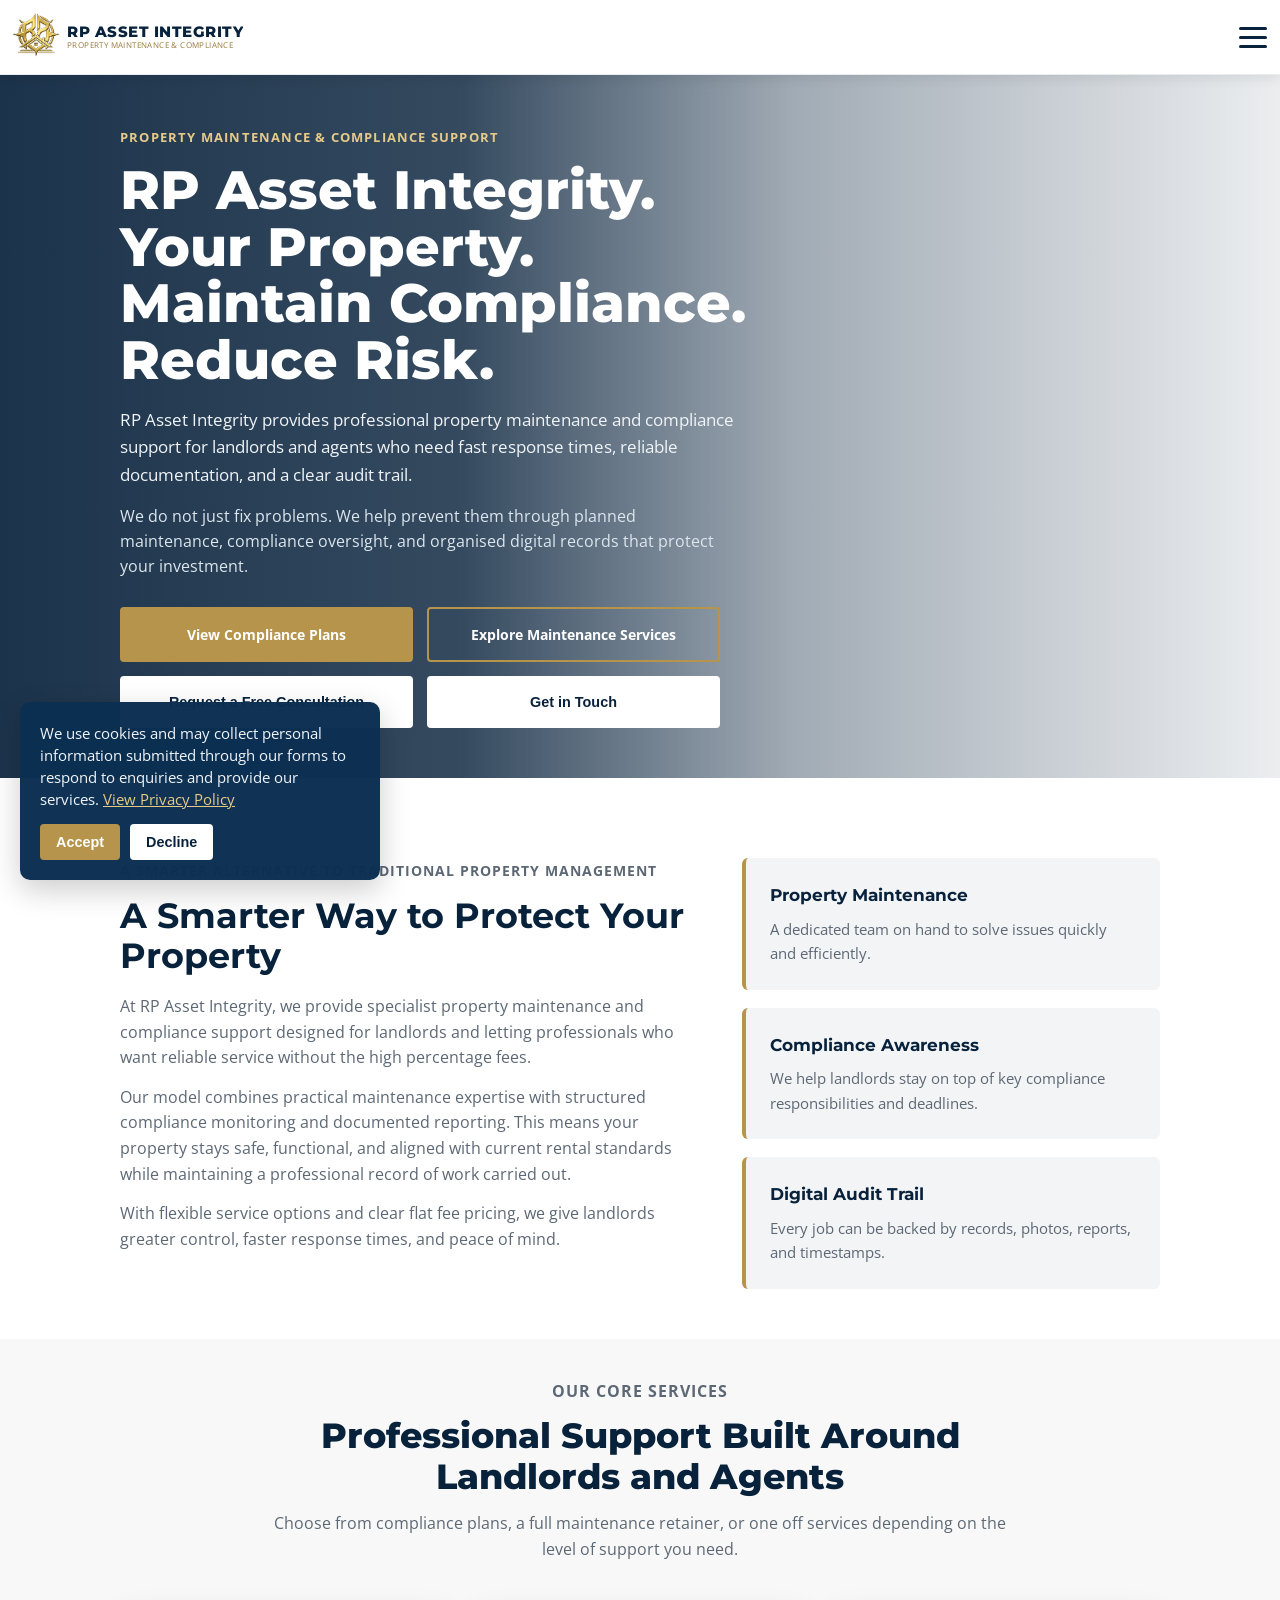
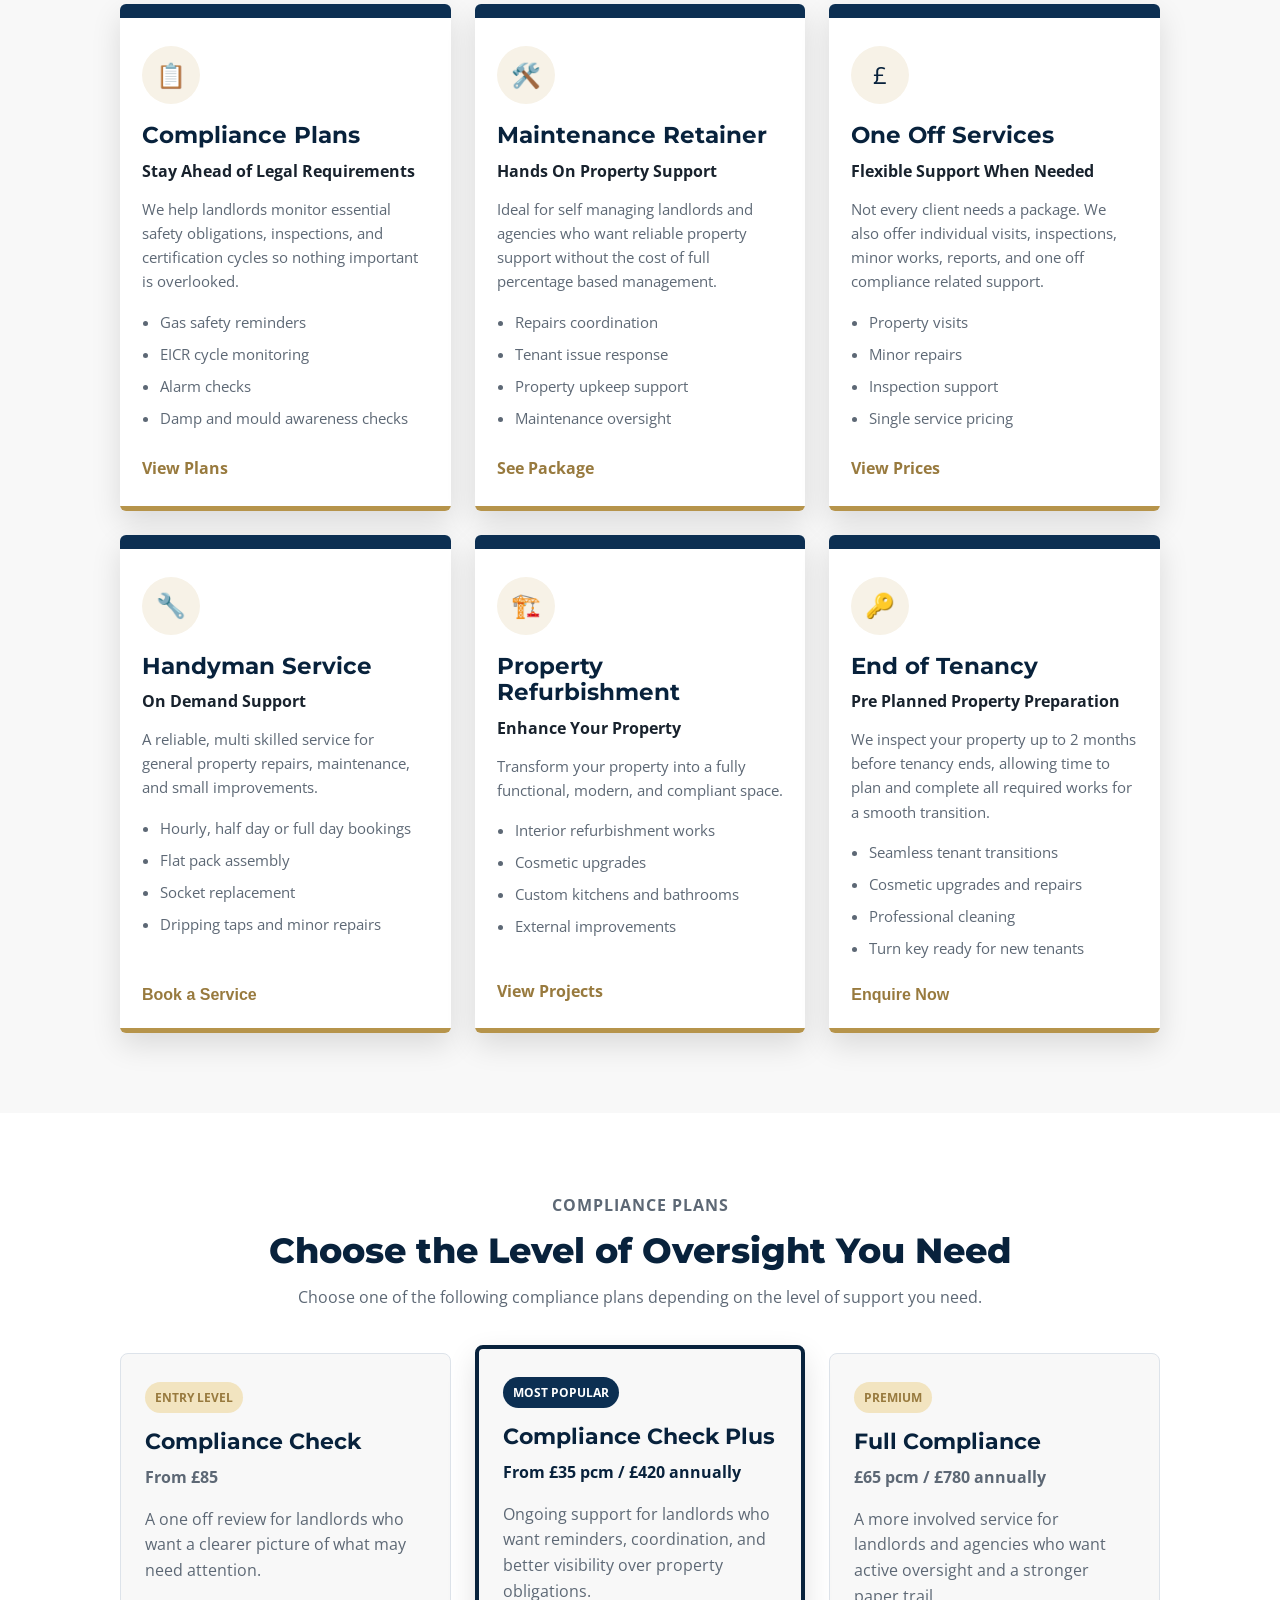
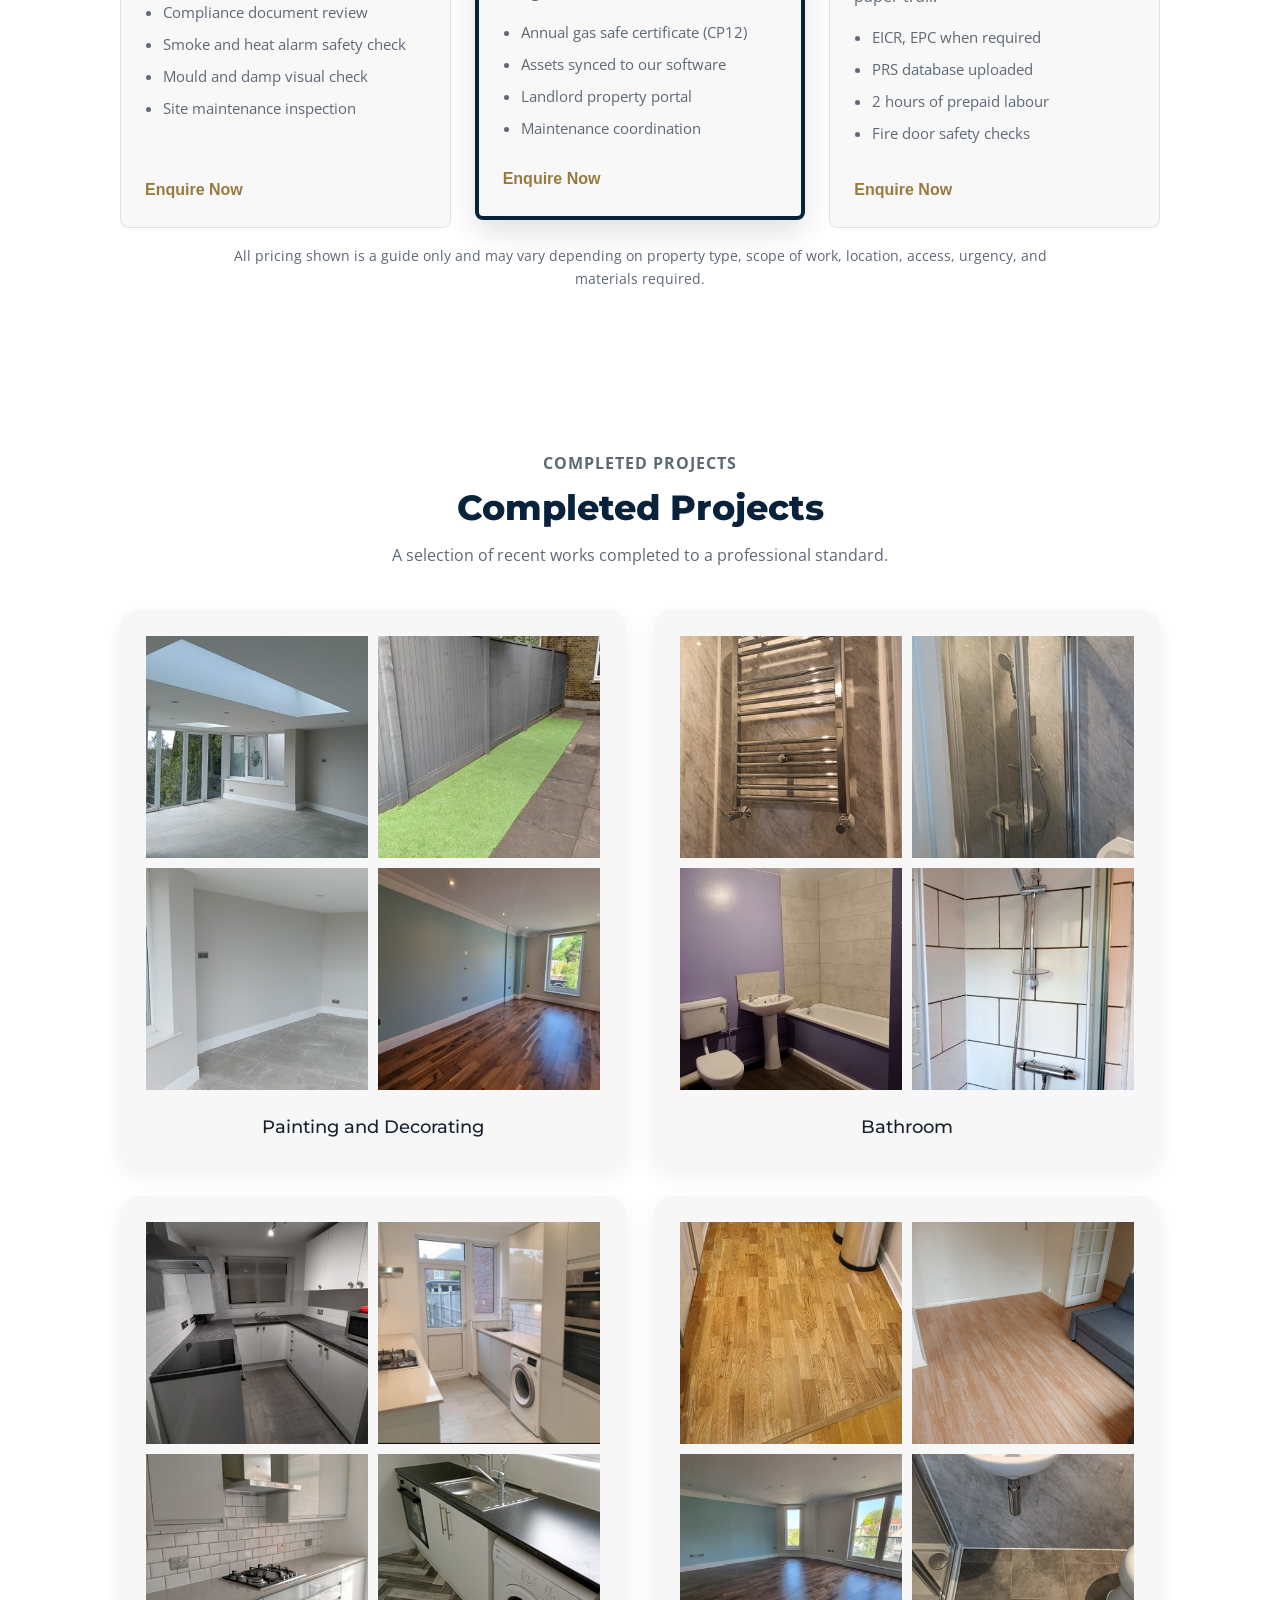
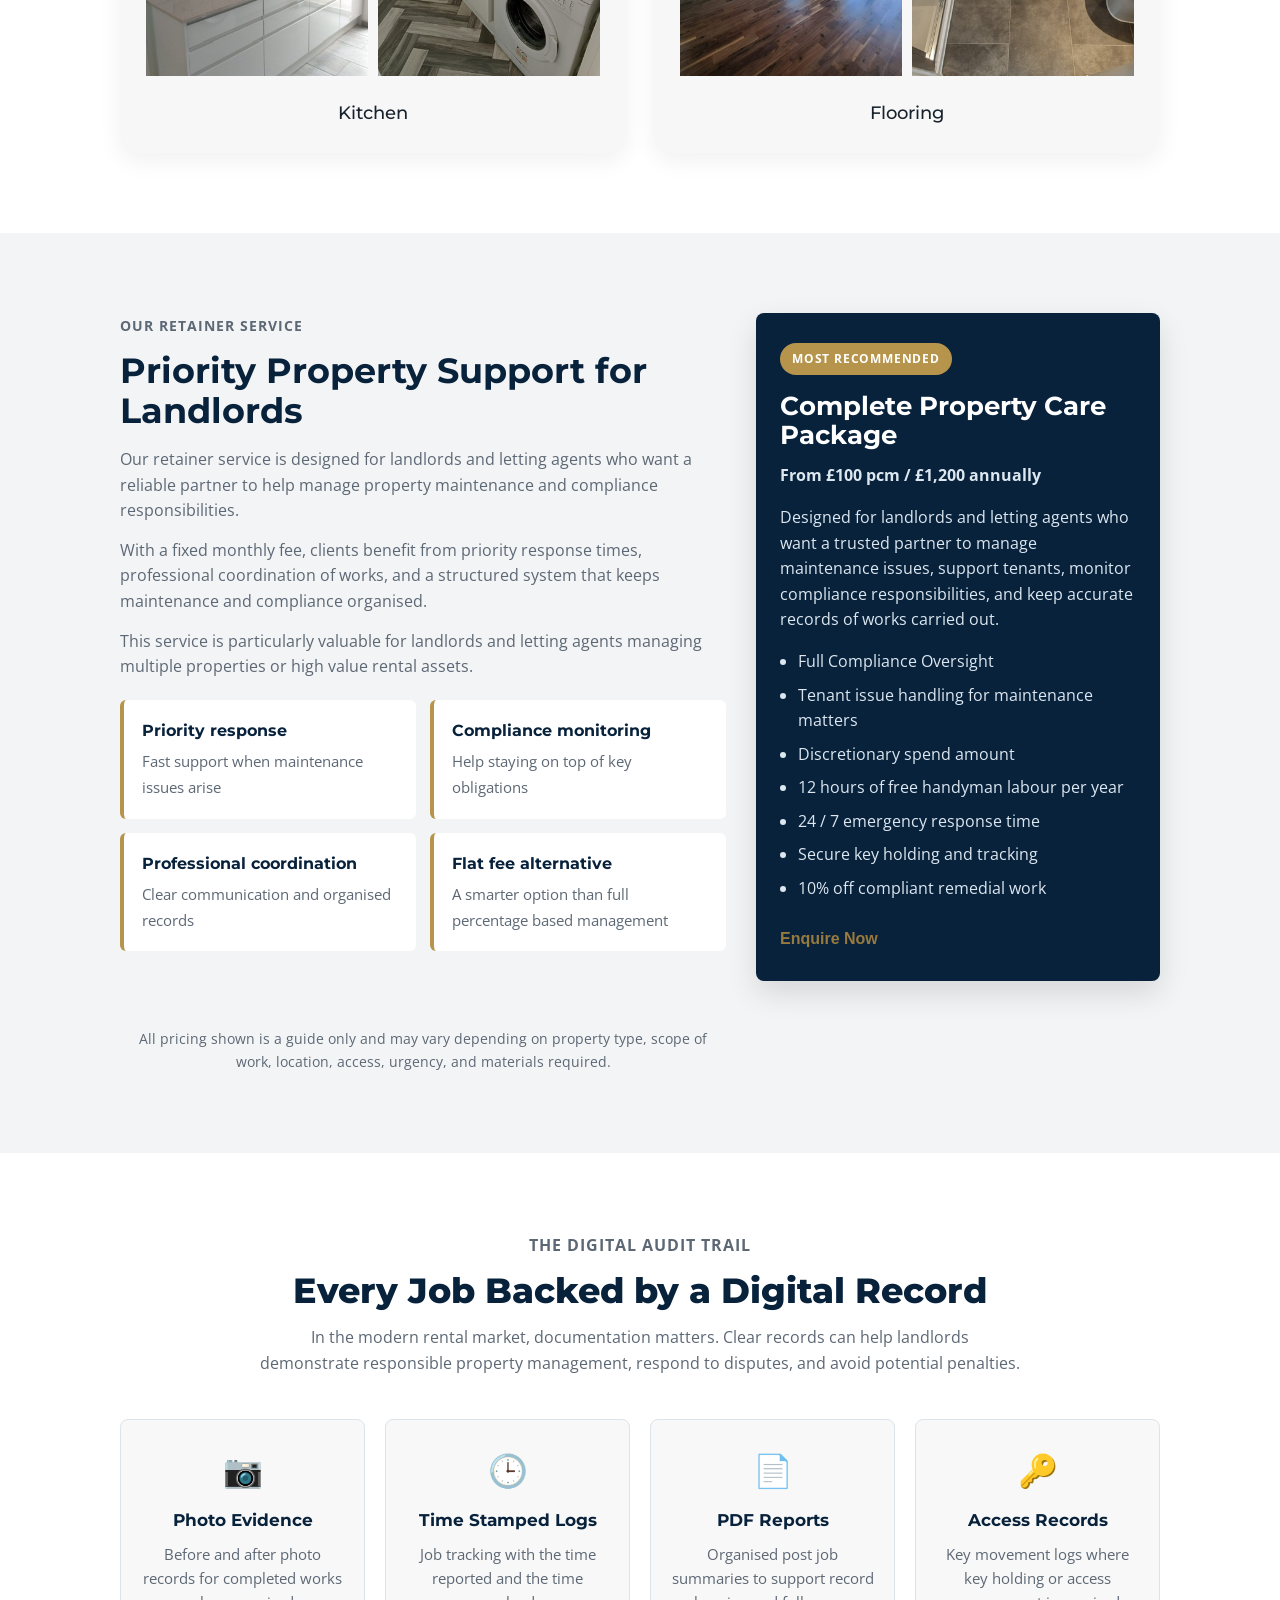
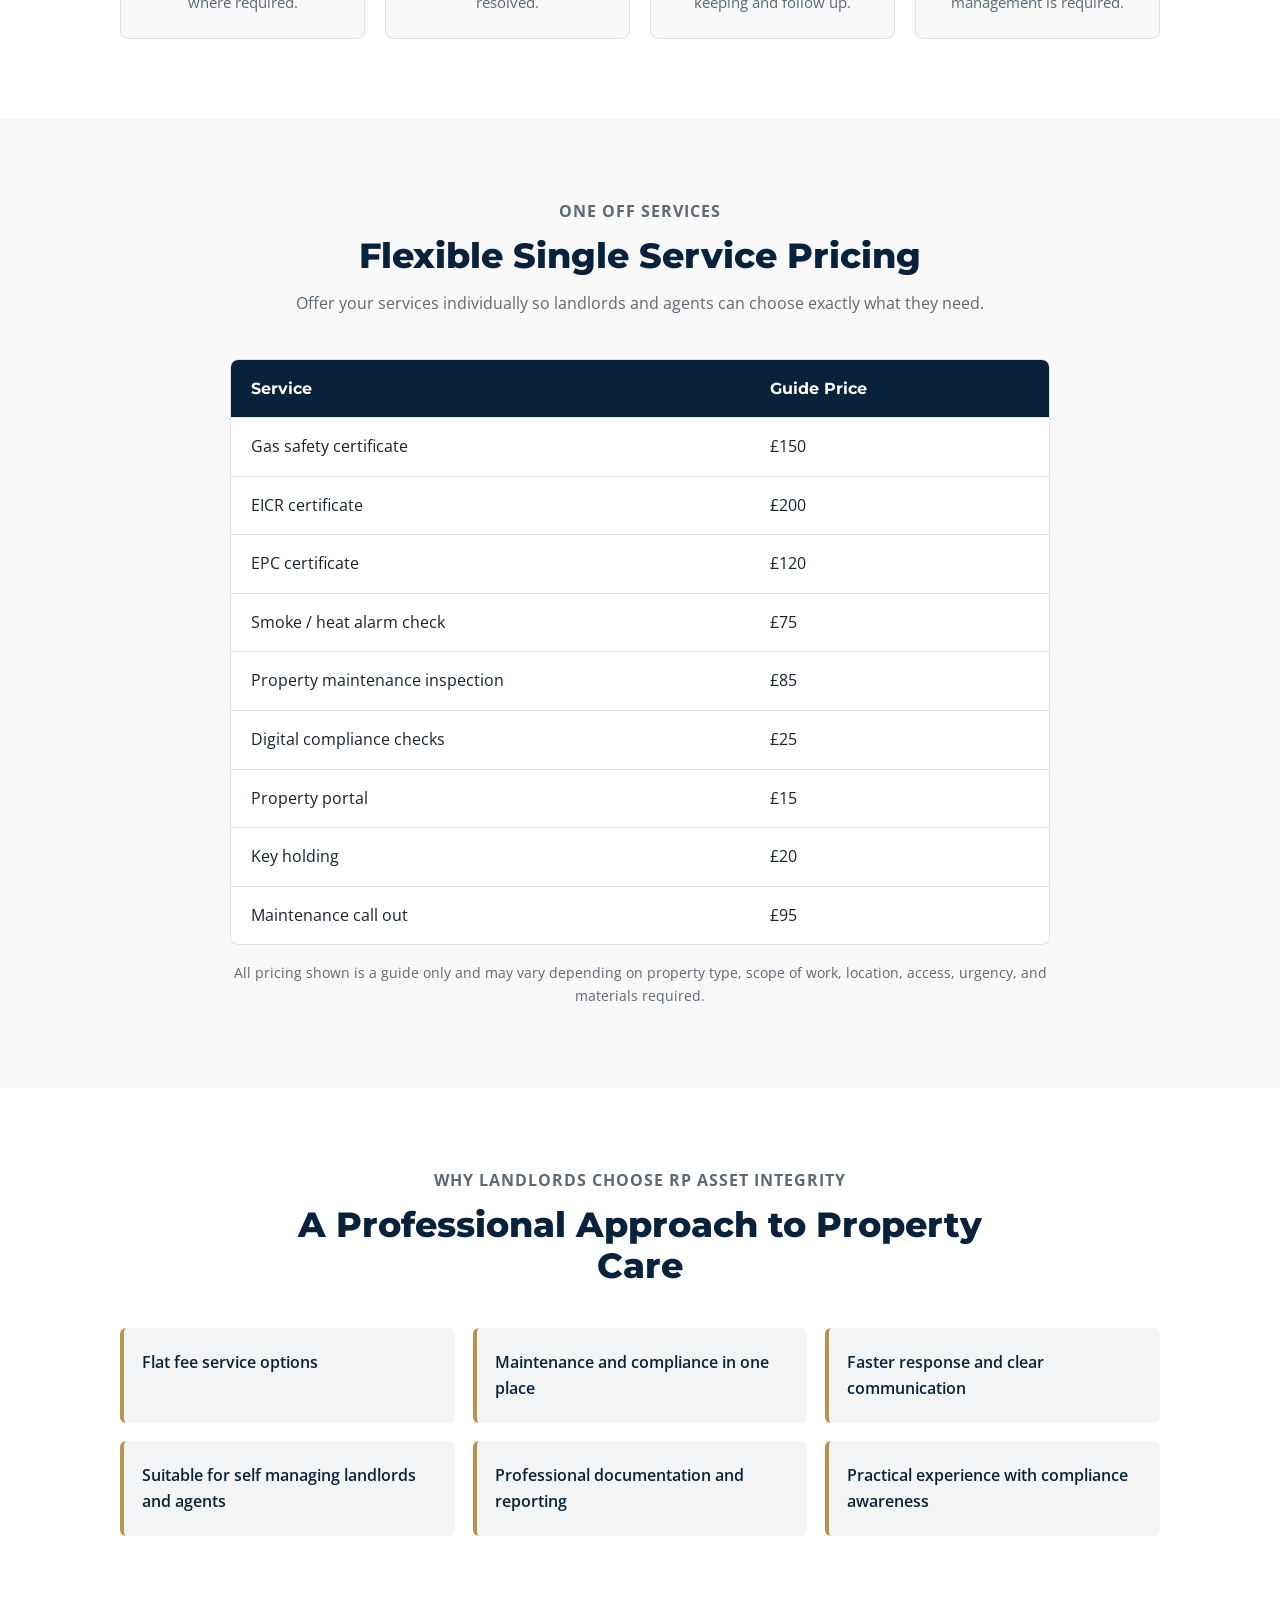
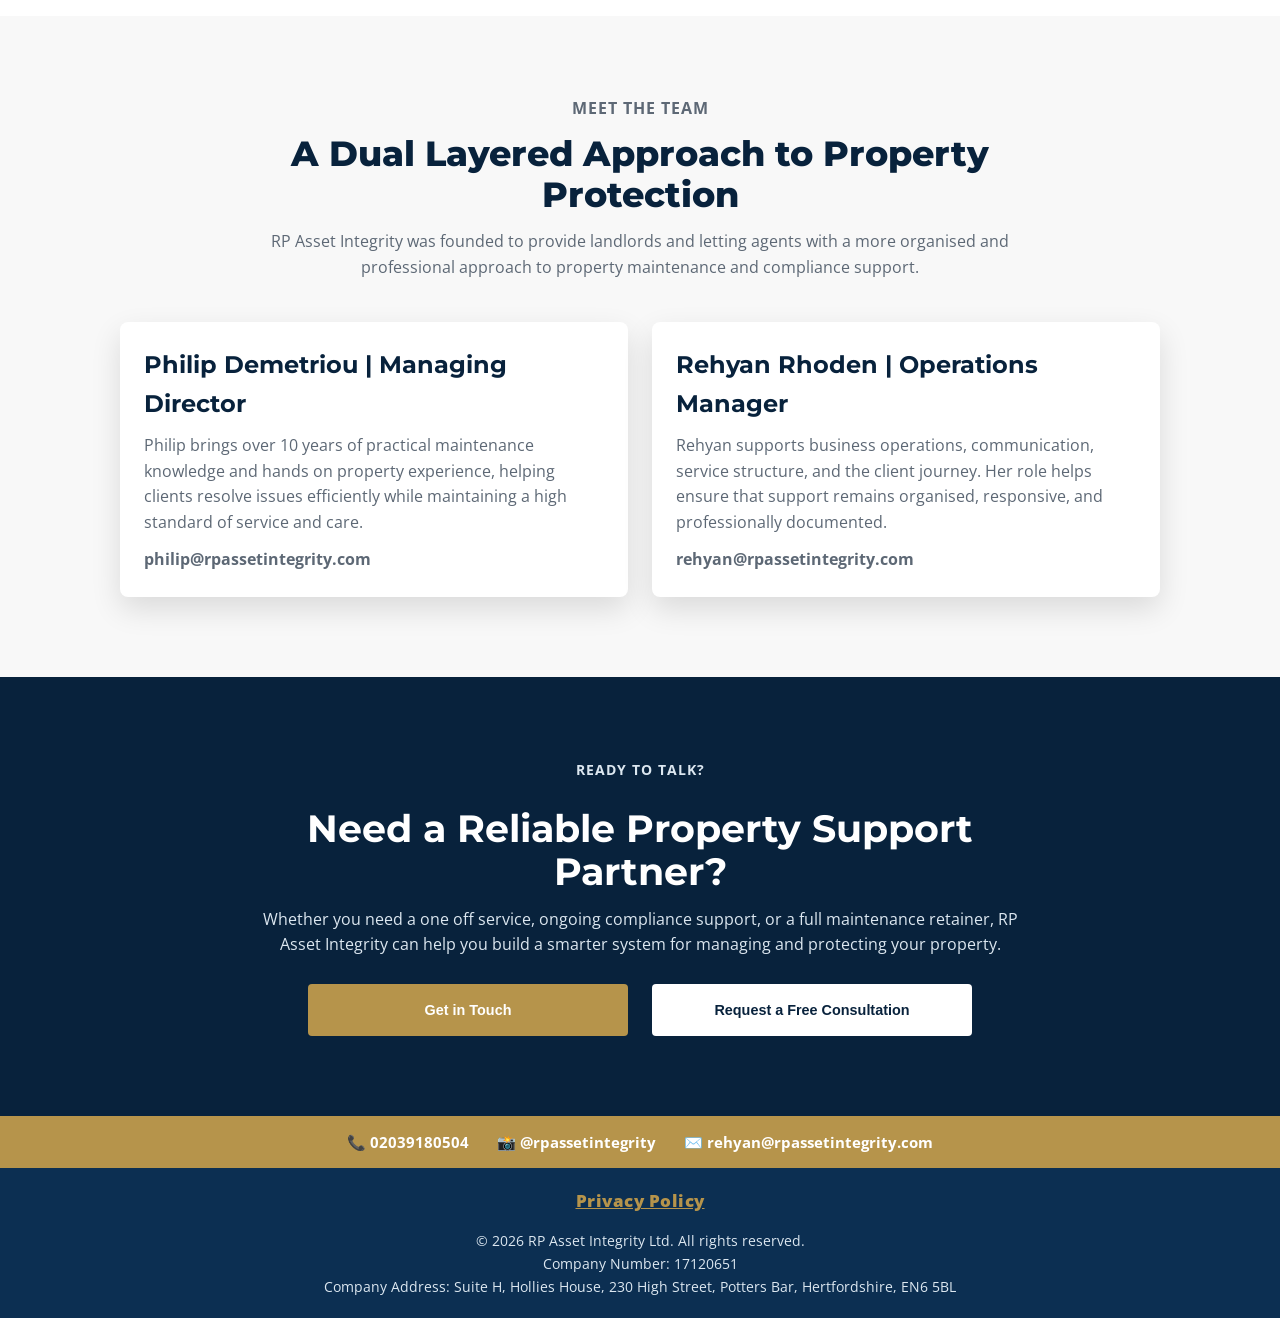
==== commit 11dee97b: "added tick on all forms and thank you message" ====
--- a/index.html
+++ b/index.html
@@ -773,6 +773,19 @@
   <input type="text" name="name" placeholder="Your Name" required />
   <input type="tel" name="phone" placeholder="Phone Number" required />
   <input type="email" name="email" placeholder="Email Address" required />
+  <label class="form-consent">
+  <input type="checkbox" name="consent" value="Agreed" required />
+  <span>
+    I agree to RP Asset Integrity storing my details to respond to my enquiry.
+    See our <a href="privacy.html" target="_blank">Privacy Policy</a>.
+  </span>
+</label>
+
+<p class="form-note">
+  We will only use your details to contact you about your enquiry. We do not share your information.
+</p>
+
+<input type="text" name="website" class="hidden-field" tabindex="-1" autocomplete="off" />
   <button type="submit" class="btn btn-gold full-width-btn">Send Request</button>
 </form>
     </div>
@@ -790,6 +803,19 @@
   <input type="email" name="email" placeholder="Email Address" required />
   <input type="tel" name="phone" placeholder="Phone Number" />
   <textarea name="message" rows="5" placeholder="How can we help?" required></textarea>
+  <label class="form-consent">
+  <input type="checkbox" name="consent" value="Agreed" required />
+  <span>
+    I agree to RP Asset Integrity storing my details to respond to my enquiry.
+    See our <a href="privacy.html" target="_blank">Privacy Policy</a>.
+  </span>
+</label>
+
+<p class="form-note">
+  We will only use your details to contact you about your enquiry. We do not share your information.
+</p>
+
+<input type="text" name="website" class="hidden-field" tabindex="-1" autocomplete="off" />
   <button type="submit" class="btn btn-gold full-width-btn">Send Enquiry</button>
 </form>
     </div>
@@ -810,10 +836,34 @@
   <input type="tel" name="phone" placeholder="Phone Number" required />
   <input type="text" name="service" placeholder="Service Required" required />
   <textarea name="message" rows="5" placeholder="Preferred date, time, and details" required></textarea>
+  <label class="form-consent">
+  <input type="checkbox" name="consent" value="Agreed" required />
+  <span>
+    I agree to RP Asset Integrity storing my details to respond to my enquiry.
+    See our <a href="privacy.html" target="_blank">Privacy Policy</a>.
+  </span>
+</label>
+
+<p class="form-note">
+  We will only use your details to contact you about your enquiry. We do not share your information.
+</p>
+
+<input type="text" name="website" class="hidden-field" tabindex="-1" autocomplete="off" />
   <button type="submit" class="btn btn-gold full-width-btn">Send Booking Request</button>
 </form>
     </div>
   </div>
+
+<!-- Success Popup -->
+  <div class="success-popup" id="successPopup">
+  <div class="success-popup-box">
+    <h2>Thank You</h2>
+    <p id="successMessage">Your message has been sent.</p>
+    <button type="button" class="btn btn-gold" id="closeSuccessPopup">
+      Close
+    </button>
+  </div>
+</div>
 
   <!-- Script -->
   <script src="https://cdn.jsdelivr.net/npm/@emailjs/browser@4/dist/email.min.js"></script>
--- a/style.css
+++ b/style.css
@@ -83,10 +83,10 @@
 
 .site-header .container {
   width: 100%;
-  max-width: 1200px;
-  margin: 0 auto;
-  padding-left: 14px;
-  padding-right: 14px;
+  max-width: 100%;
+  margin: 0;
+  padding-left: 4px;
+  padding-right: 4px;
 }
 
 /* =========================================================
@@ -1699,6 +1699,89 @@
   color: white;
 }
 
+
+/* =========================================================
+   CONSENT */
+.form-consent {
+  display: flex;
+  align-items: center;
+  gap: 8px;
+  margin: 10px 0 4px;
+  font-size: 13px;
+  color: #18222d;
+  line-height: 1.4;
+}
+
+.form-consent input {
+  width: 16px;
+  height: 16px;
+  flex-shrink: 0;
+  accent-color: #b6944b;
+  transform: translateY(2px);
+}
+
+.form-consent span {
+  display: inline;
+}
+
+.form-note {
+  font-size: 12px;
+  color: #5d6875;
+  margin: 4px 0 10px;
+  line-height: 1.4;
+}
+
+.form-consent a {
+  color: #08223c;
+  font-weight: 700;
+  text-decoration: underline;
+  text-decoration-thickness: 2px;
+}
+
+.form-consent a:hover {
+  color: #b6944b;
+}
+
+.hidden-field {
+  display: none !important;
+}
+
+.success-popup {
+  position: fixed;
+  inset: 0;
+  background: rgba(8, 34, 60, 0.7);
+  display: none;
+  align-items: center;
+  justify-content: center;
+  z-index: 99999;
+  padding: 20px;
+}
+
+.success-popup.active {
+  display: flex;
+}
+
+.success-popup-box {
+  background: #ffffff;
+  max-width: 420px;
+  width: 100%;
+  border-radius: 10px;
+  padding: 28px;
+  text-align: center;
+  border-top: 6px solid #b6944b;
+  box-shadow: 0 15px 35px rgba(0, 0, 0, 0.2);
+}
+
+.success-popup-box h2 {
+  color: #08223c;
+  margin: 0 0 10px;
+}
+
+.success-popup-box p {
+  color: #5d6875;
+  margin-bottom: 20px;
+}
+
 /* =========================================================
    RESPONSIVE
 ========================================================= */
@@ -1771,14 +1854,21 @@
     box-shadow: none;
   }
 
-  .container,
-  .site-header .container {
-    width: 100%;
-    max-width: 100%;
-    margin: 0 auto;
-    padding-left: 16px;
-    padding-right: 16px;
-  }
+  .container {
+  width: 100%;
+  max-width: 100%;
+  margin: 0 auto;
+  padding-left: 16px;
+  padding-right: 16px;
+}
+
+.site-header .container {
+  width: 100%;
+  max-width: 100%;
+  margin: 0;
+  padding-left: 4px;
+  padding-right: 4px;
+}
 
   .main-nav {
     width: min(320px, 88vw);
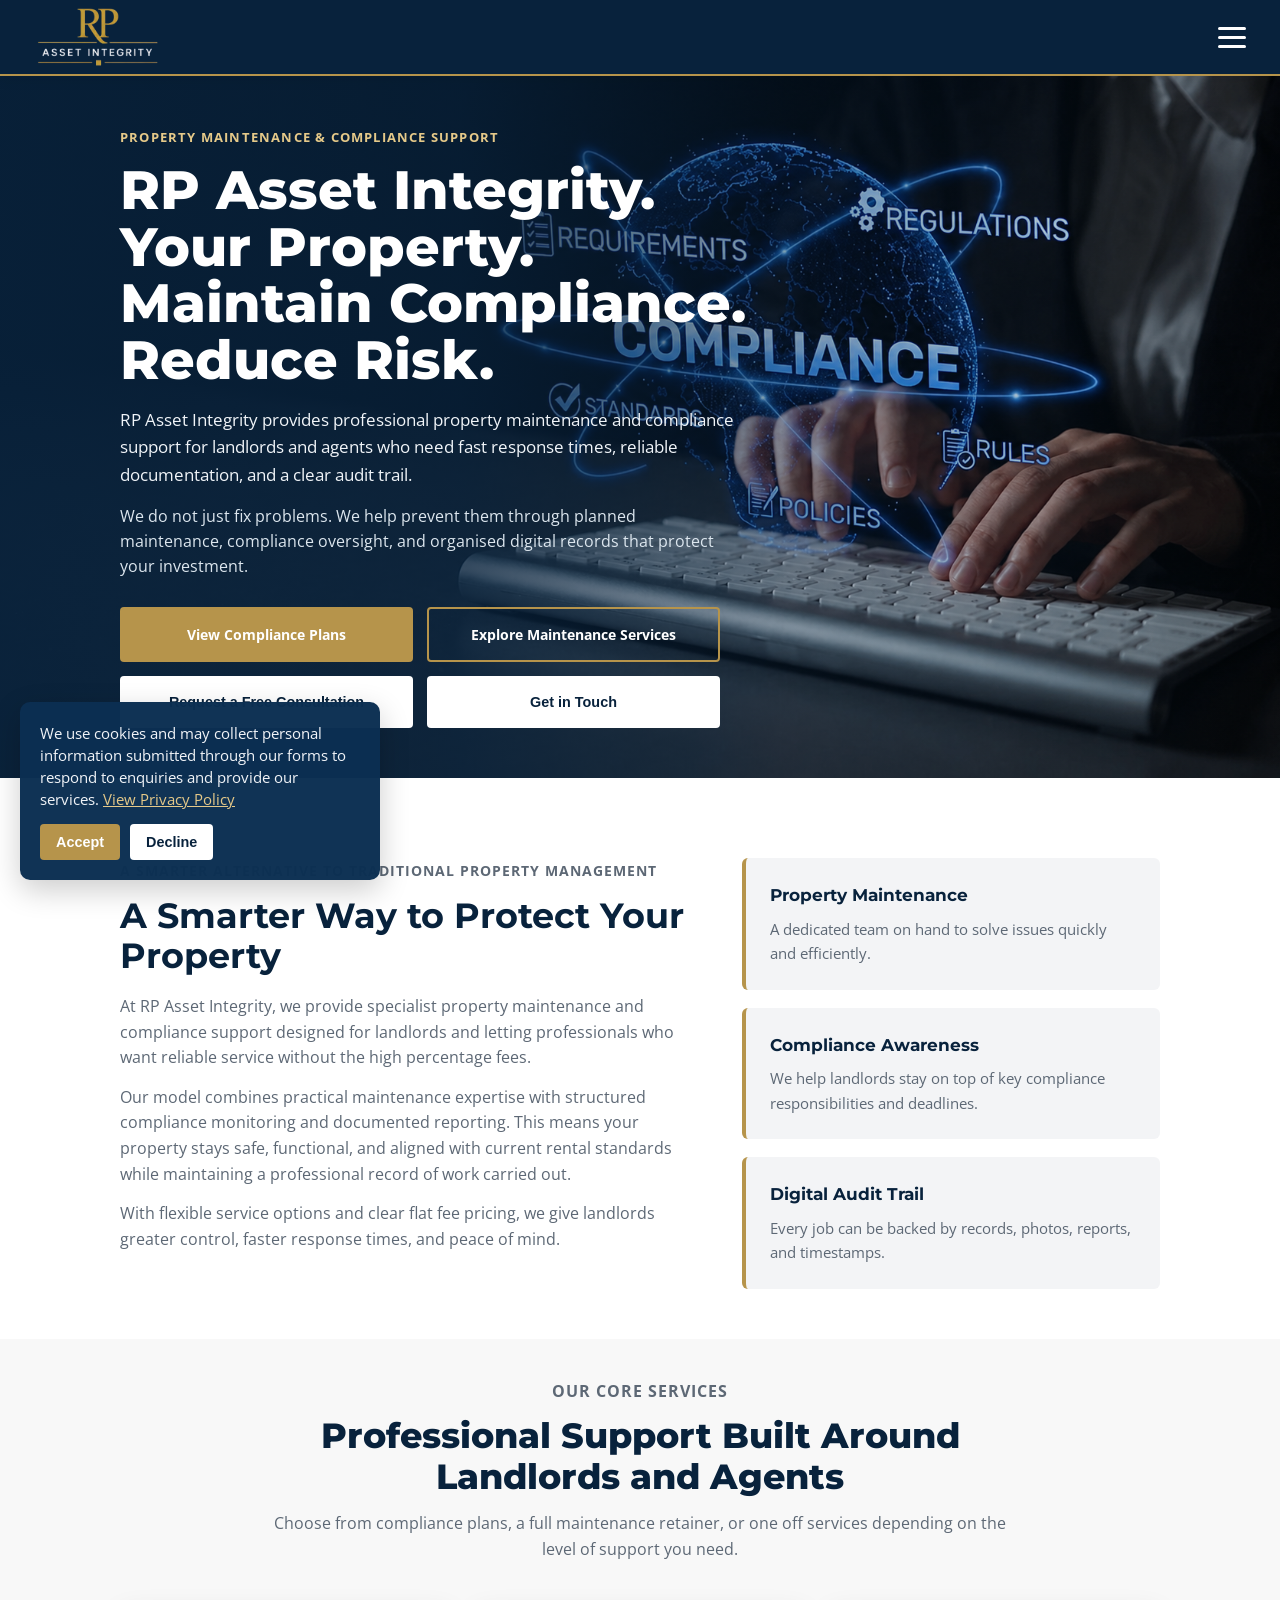
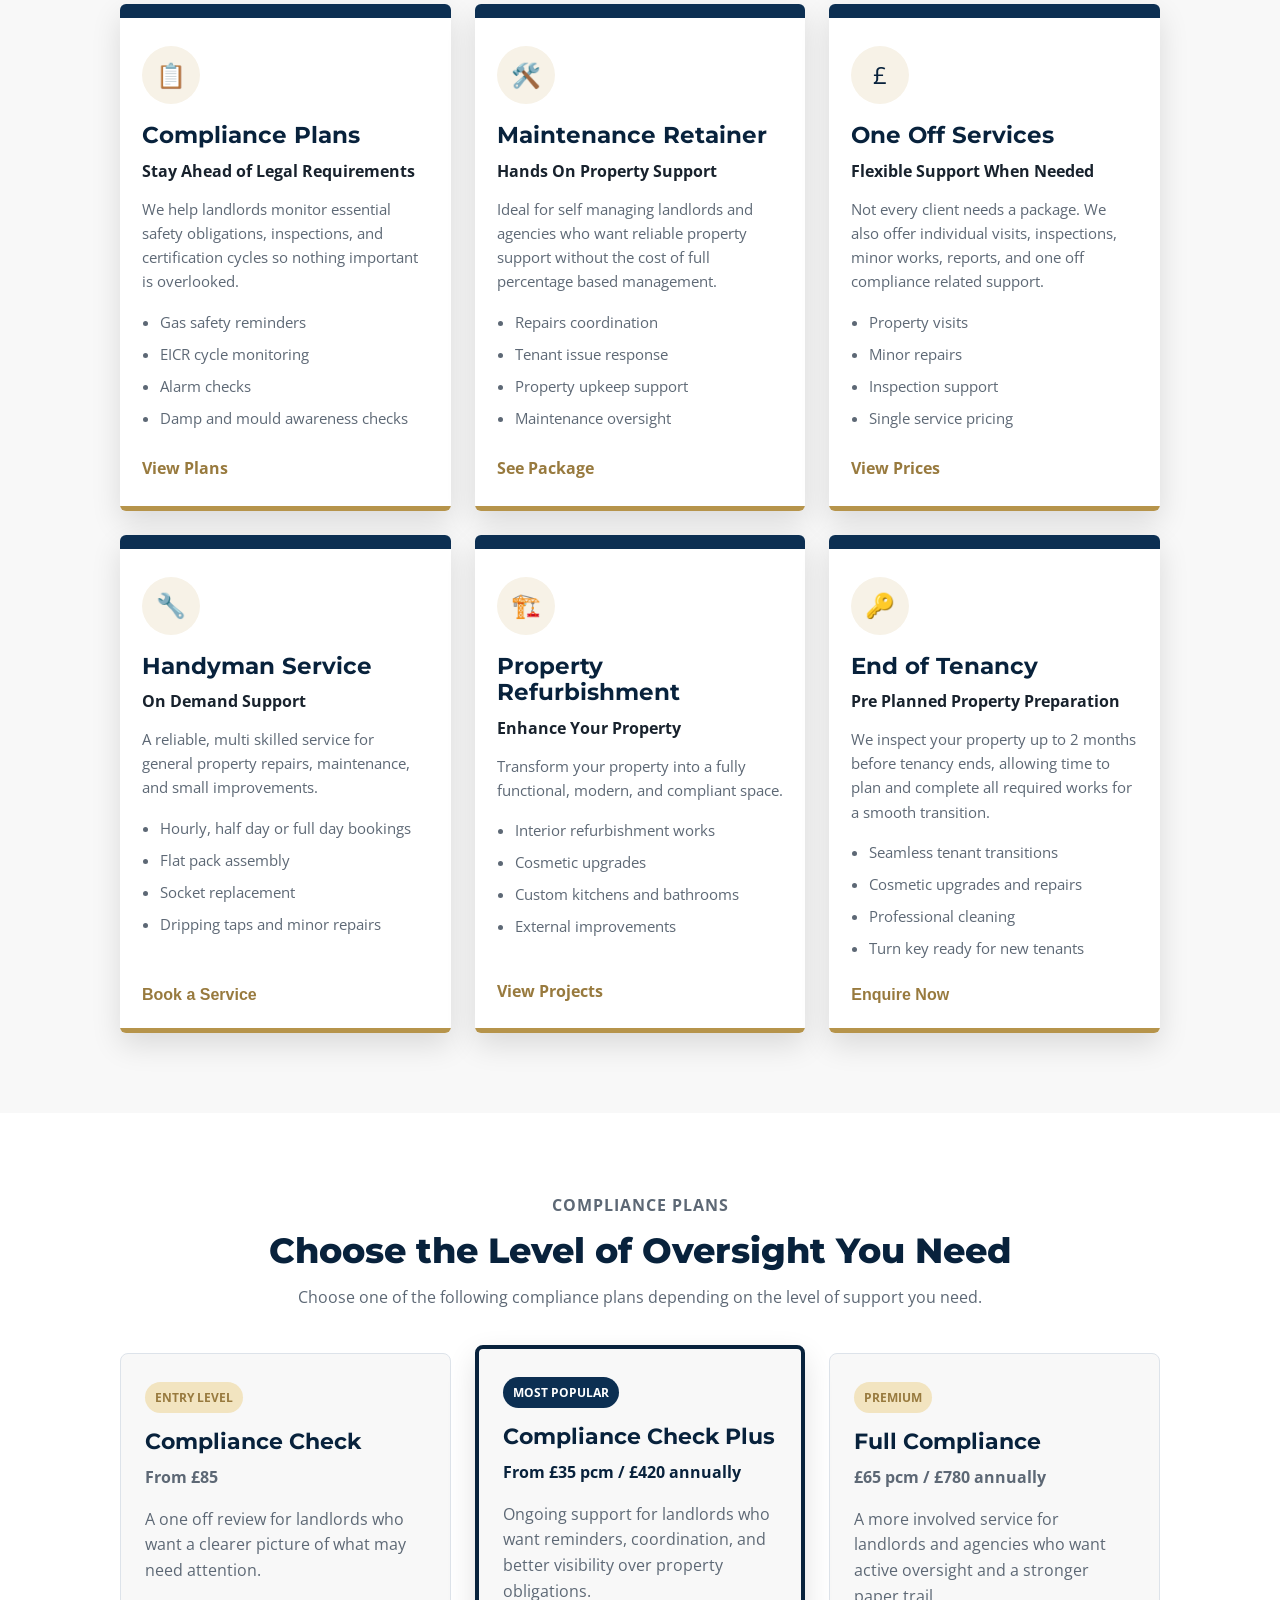
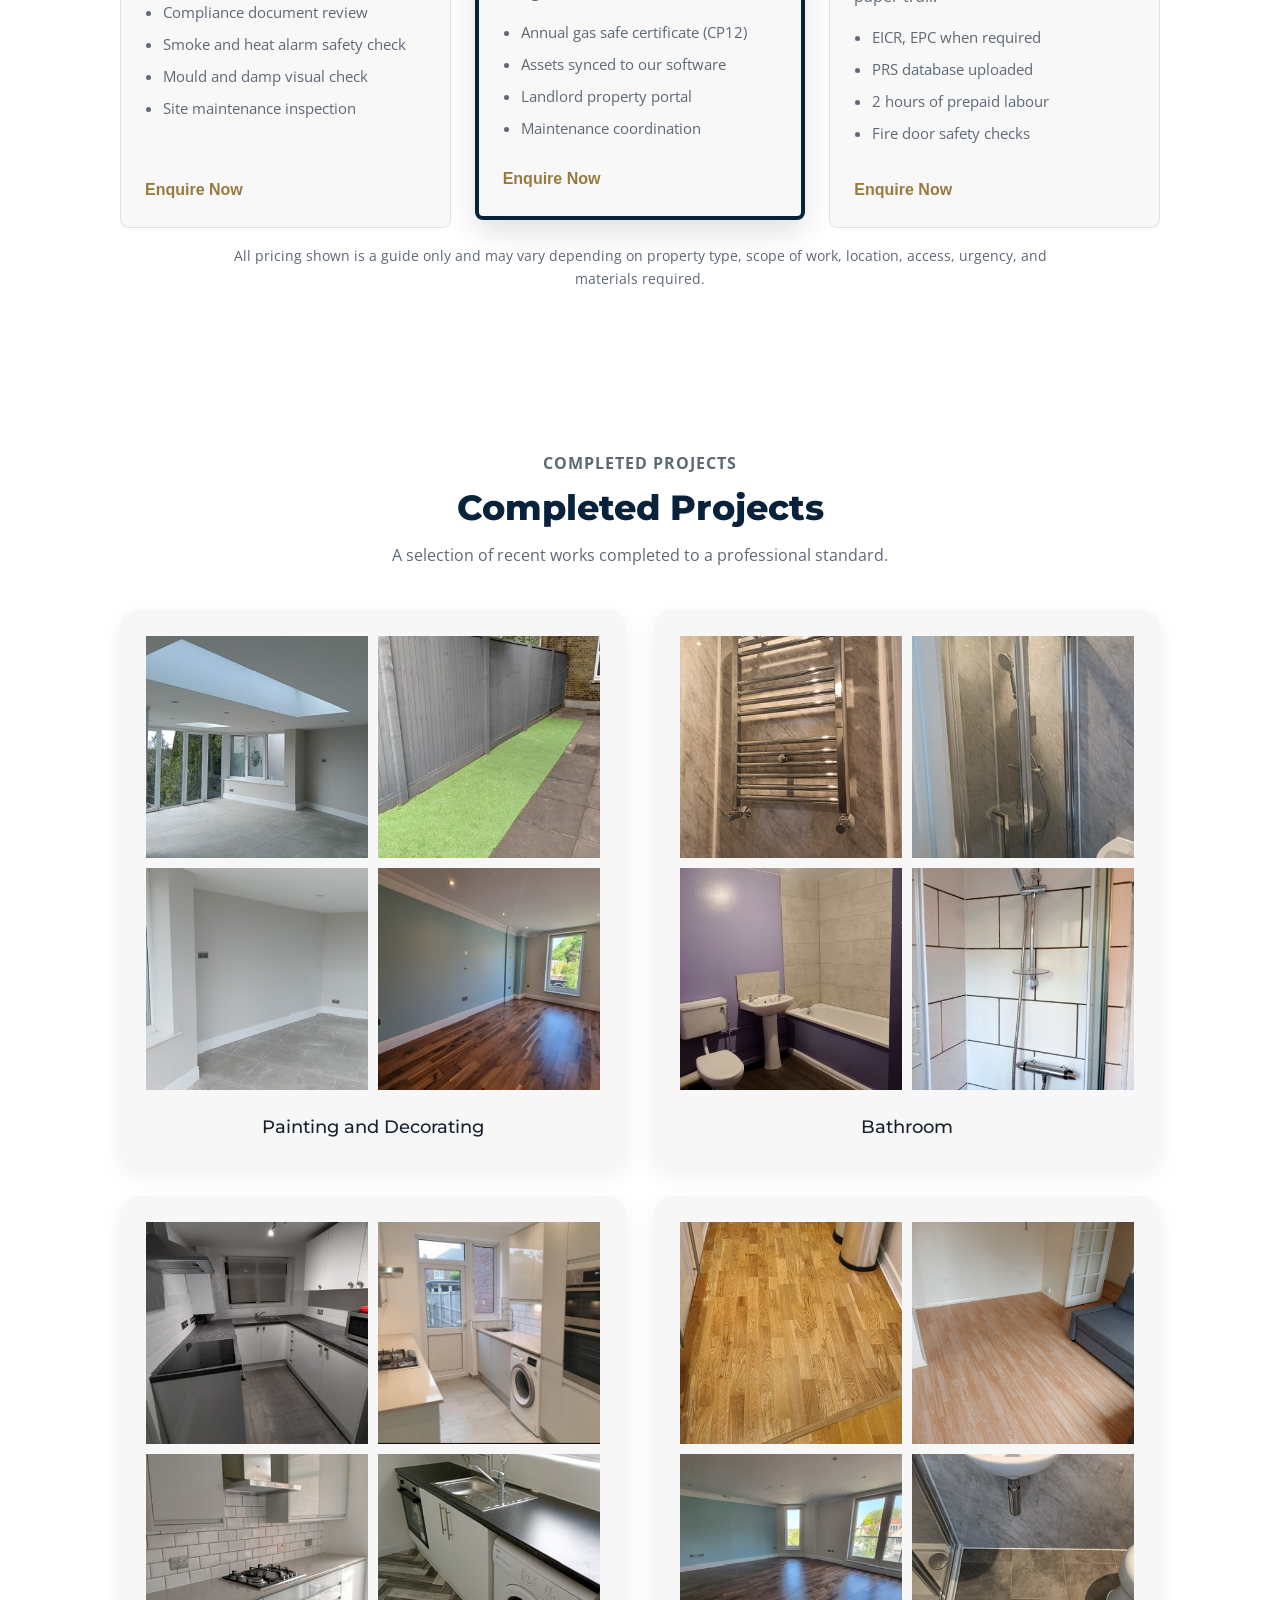
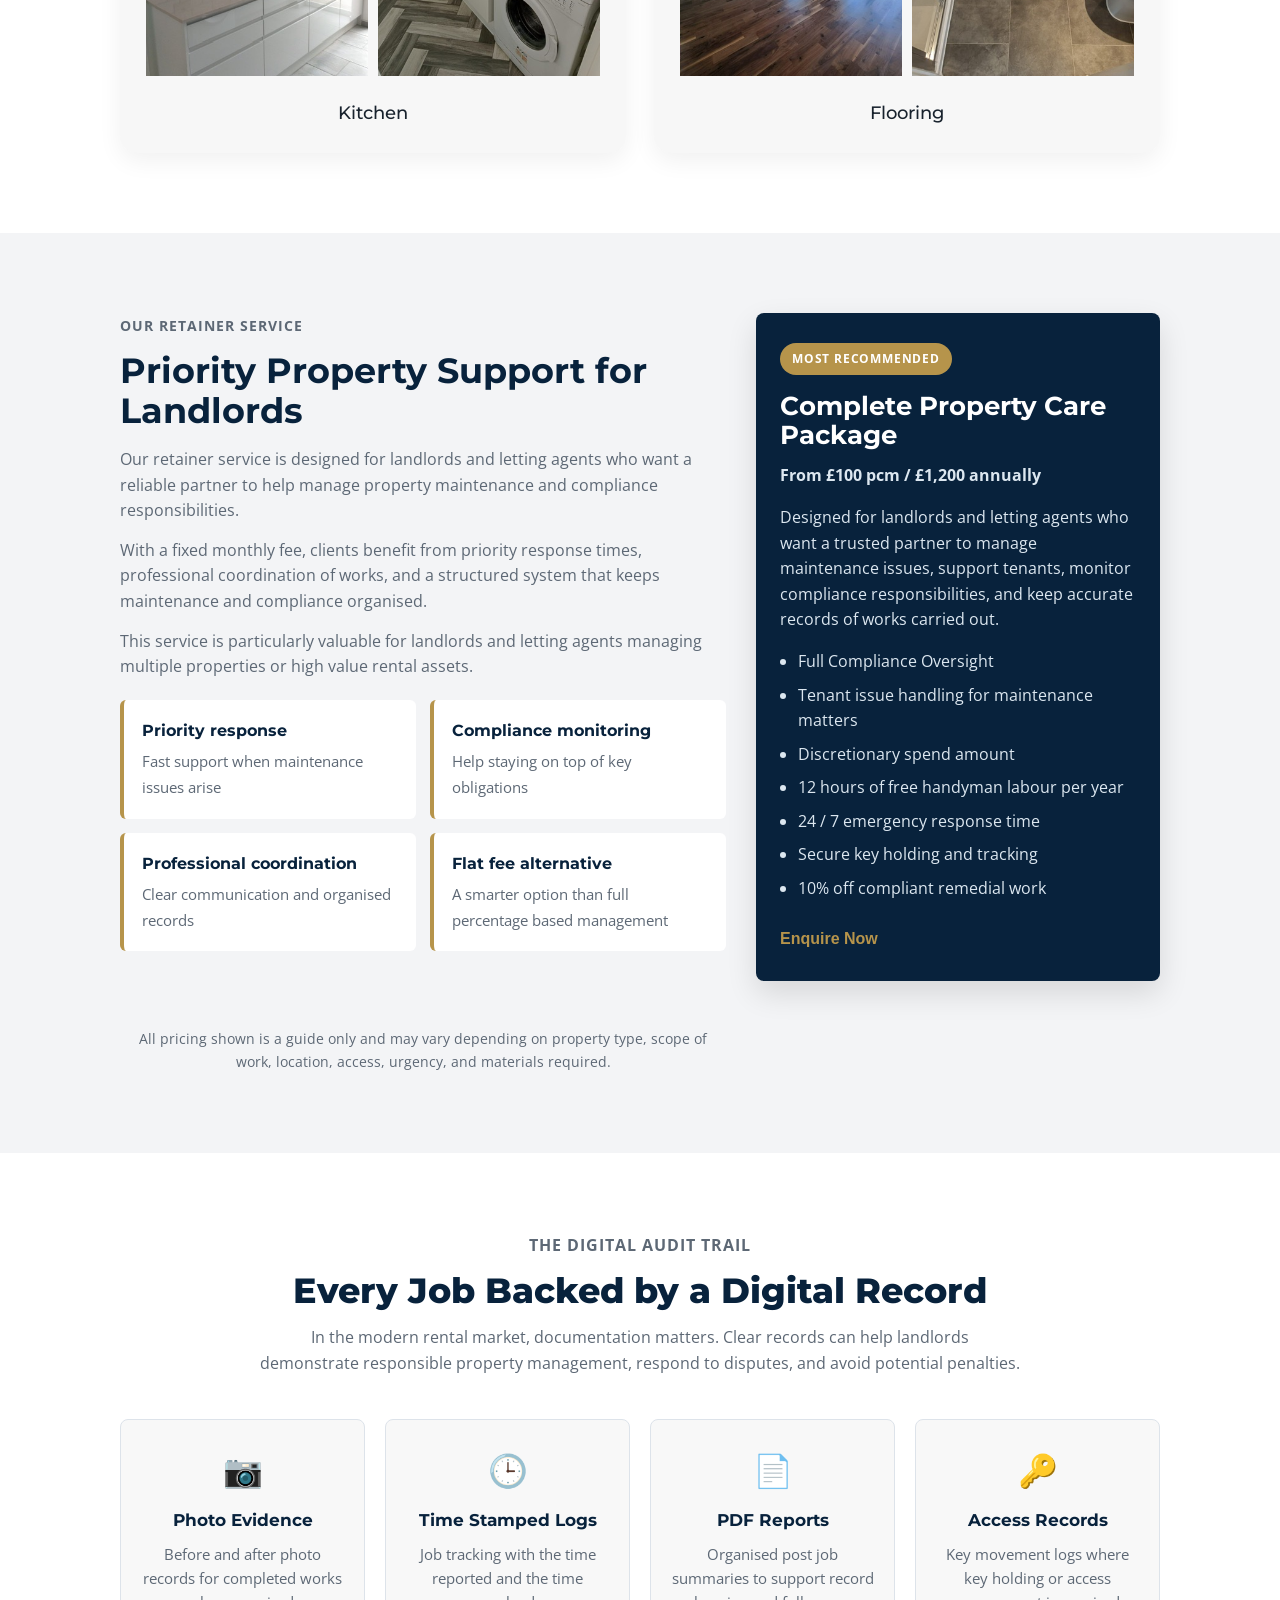
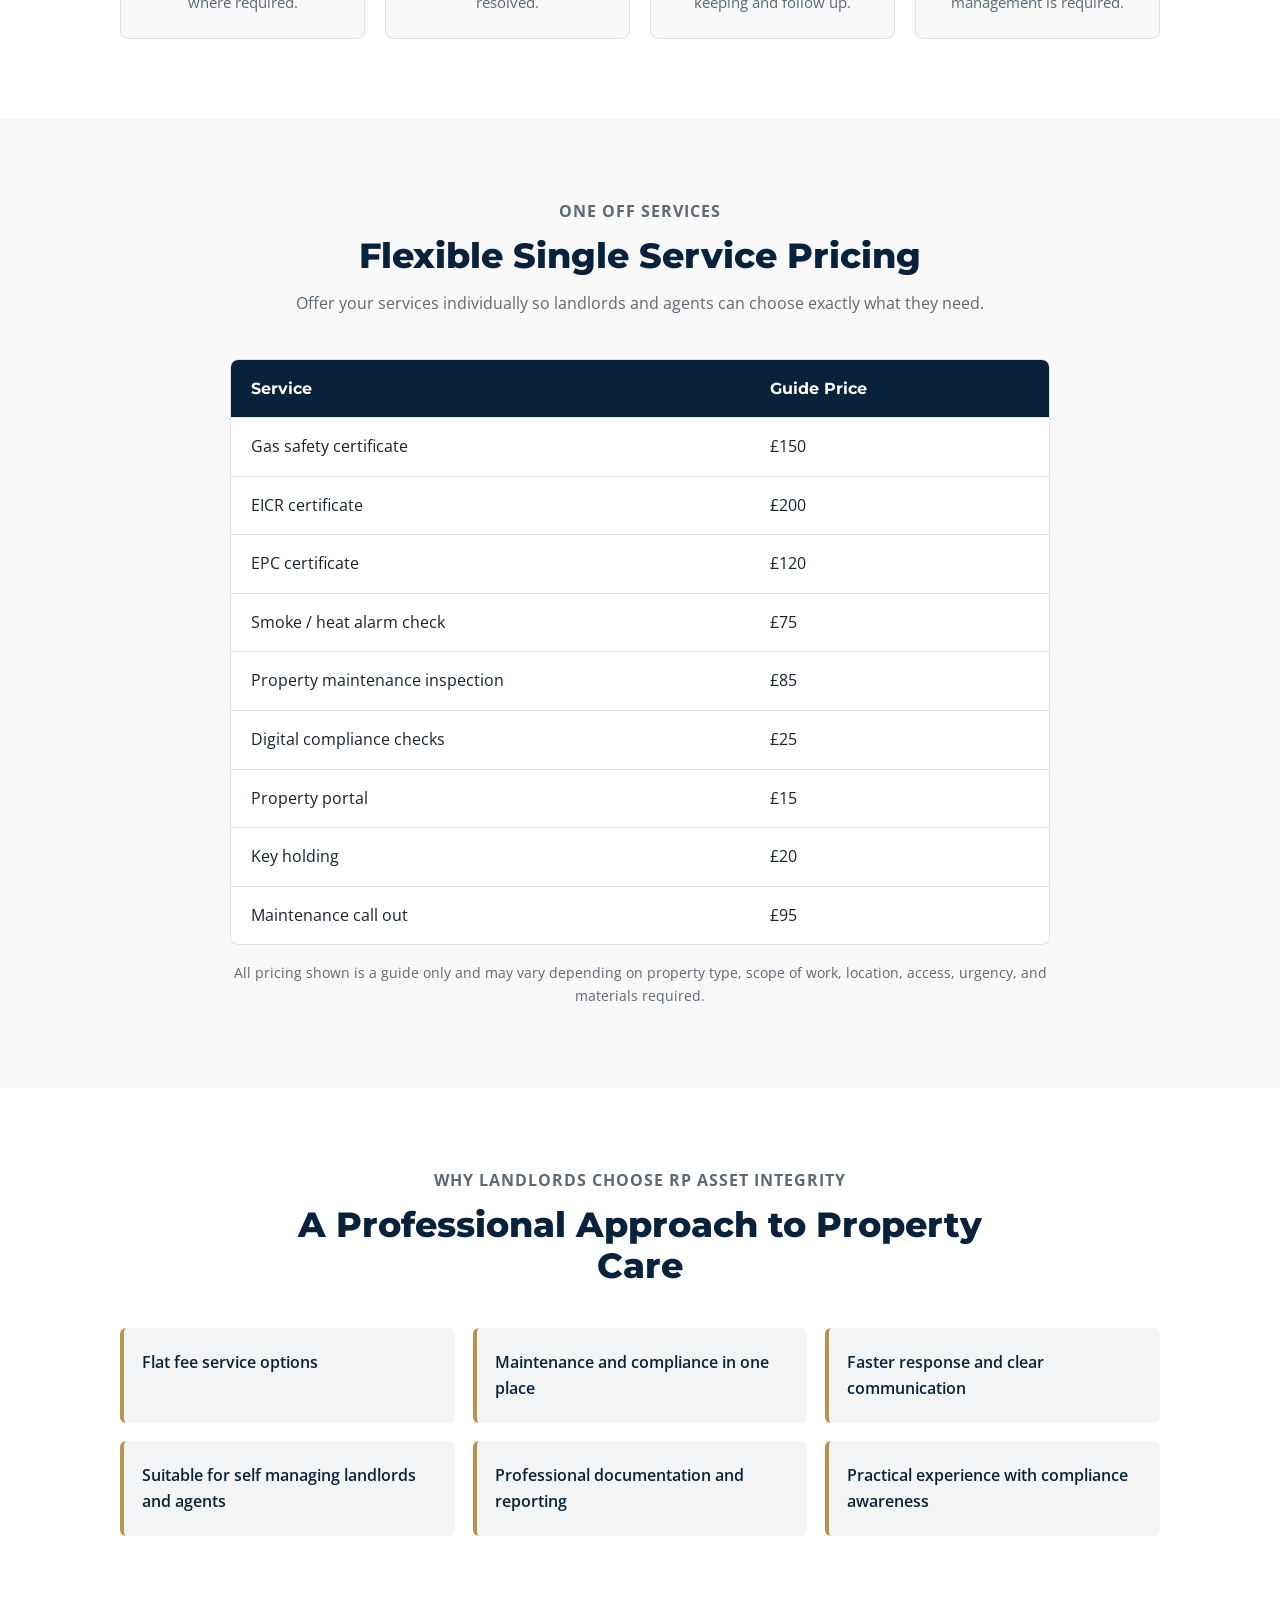
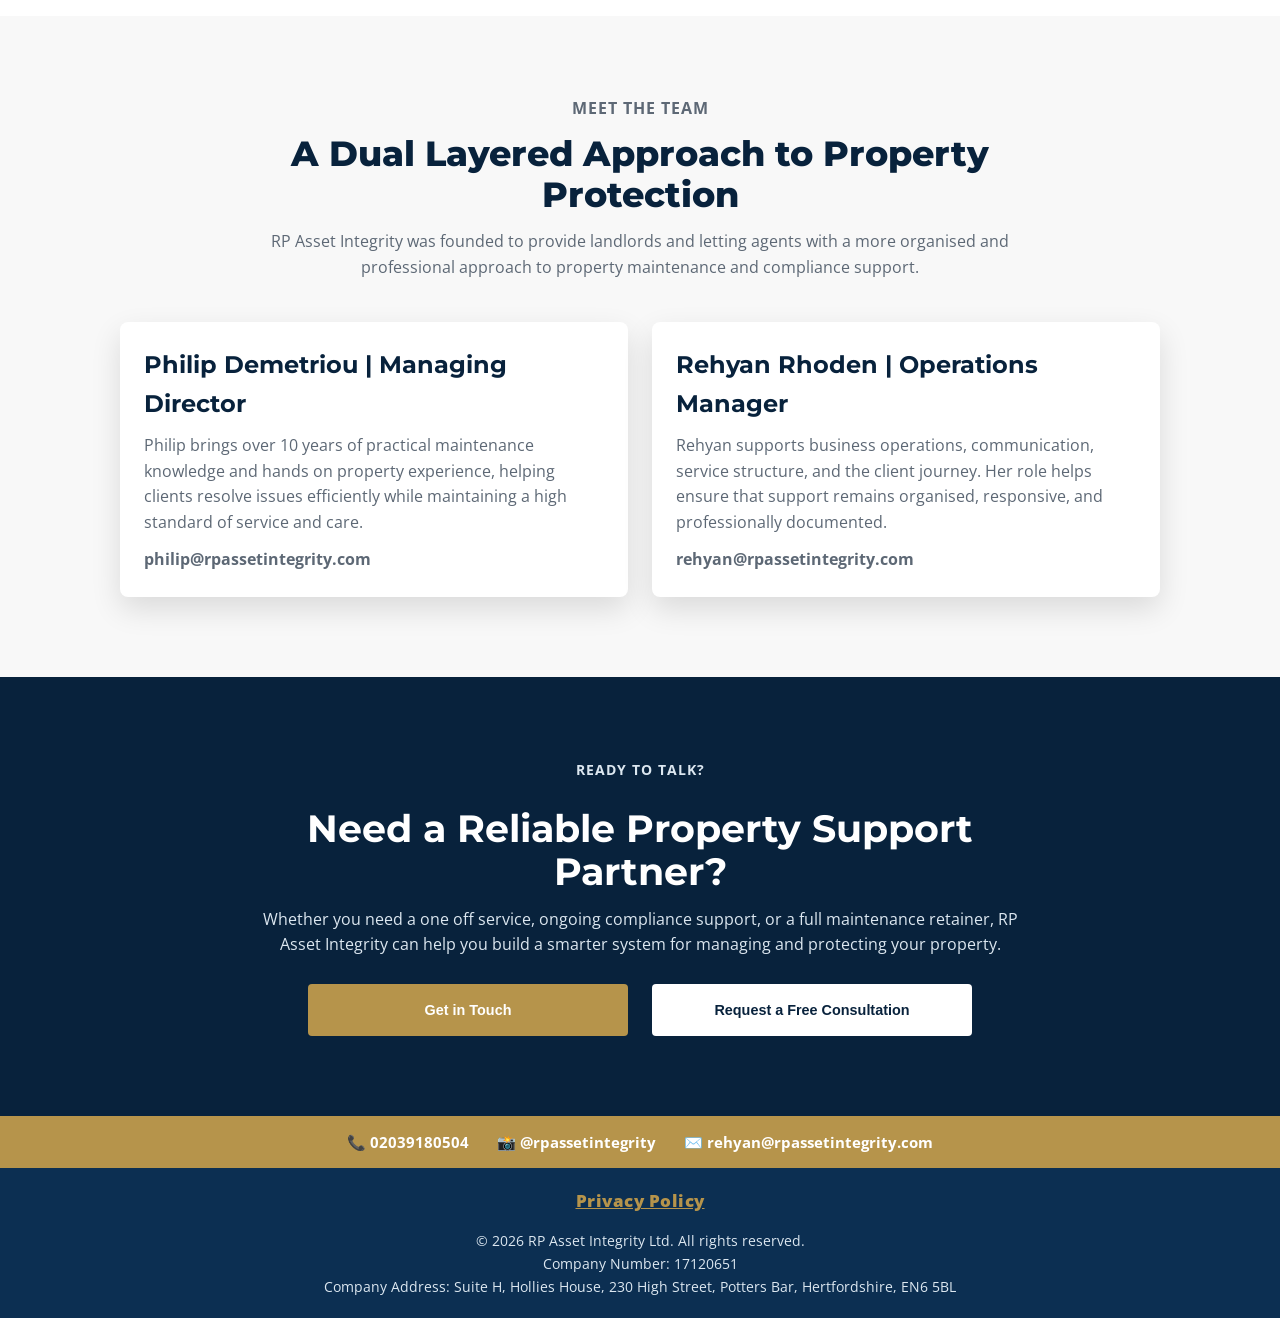
==== commit 6496ea08: "updated logo" ====
--- a/index.html
+++ b/index.html
@@ -17,7 +17,7 @@
   <link
     rel="icon"
     type="image/png"
-    href="assets/photos/ChatGPT Image Apr 16, 2026, 11_58_45 PM.png"
+    href="assets/photos/Screenshot 2026-05-05 at 12.55.05.png"
   />
 
   <!-- Fonts -->
@@ -38,13 +38,13 @@
       <div class="container header-inner">
         <a href="#top" class="logo">
           <img
-            src="assets/photos/logo_cropped_tighter.png"
+            src="assets/photos/Screenshot_2026-05-05_at_11.35.00-removebg-preview.png"
             alt="RP Asset Integrity logo"
             class="logo-img"
           />
           <div class="logo-text">
-            <h2>RP ASSET INTEGRITY</h2>
-            <p>PROPERTY MAINTENANCE & COMPLIANCE</p>
+            <!-- <h2>RP ASSET INTEGRITY</h2> -->
+            <!-- <p>PROPERTY MAINTENANCE & COMPLIANCE</p> -->
           </div>
         </a>
 
@@ -395,10 +395,10 @@
         <div class="project-grid">
           <article class="project-card" data-category="maintenance">
             <div class="project-card-gallery">
-              <img src="./assets/photos/005836A2-4AD9-44EB-8C65-0ABDA2C3E2A0_4_5005_c.jpeg" alt="Property maintenance project 1" class="project-img" data-index="0" />
-              <img src="./assets/photos/85DA4B5E-9E86-4487-BB43-BE0B96755607_4_5005_c.jpeg" alt="Property maintenance project 2" class="project-img" data-index="1" />
-              <img src="./assets/photos/099CE5D5-1DC4-4606-B572-9C16593FF54B_4_5005_c.jpeg" alt="Property maintenance project 3" class="project-img" data-index="2" />
-              <img src="./assets/photos/B8B41950-3491-4D15-AED1-7E732DFA7976_4_5005_c.jpeg" alt="Property maintenance project 4" class="project-img" data-index="3" />
+              <img src="./assets/photos/005836A2-4AD9-44EB-8C65-0ABDA2C3E2A0_4_5005_c.jpeg" alt="Painting and Decorating project 1" class="project-img" data-index="0" />
+              <img src="./assets/photos/85DA4B5E-9E86-4487-BB43-BE0B96755607_4_5005_c.jpeg" alt="Painting and Decorating project 2" class="project-img" data-index="1" />
+              <img src="./assets/photos/099CE5D5-1DC4-4606-B572-9C16593FF54B_4_5005_c.jpeg" alt="Painting and Decorating project 3" class="project-img" data-index="2" />
+              <img src="./assets/photos/B8B41950-3491-4D15-AED1-7E732DFA7976_4_5005_c.jpeg" alt="Painting and Decorating project 4" class="project-img" data-index="3" />
             </div>
             <h3>Painting and Decorating</h3>
           </article>
--- a/style.css
+++ b/style.css
@@ -159,7 +159,7 @@
   min-width: 0;
   overflow: hidden;
   text-decoration: none;
-  margin-left: -16px;
+  margin-left: 16px;
 }
 
 .logo-img {
@@ -233,7 +233,7 @@
 ========================================================= */
 .menu-toggle {
   display: flex;
-  width: 46px;
+  width: 88px;
   height: 46px;
   border: none;
   background: transparent;
@@ -406,7 +406,7 @@
 .hero-image {
   position: absolute;
   inset: 0;
-  background-image: url("https://images.unsplash.com/photo-1504307651254-35680f356dfd?q=80&w=1800&auto=format&fit=crop");
+  background-image: url("assets/photos/ChatGPT Image Apr 28, 2026, 11_20_13 AM.png");
   background-size: cover;
   background-position: center;
 }
@@ -2040,3 +2040,116 @@
     padding: 26px 18px;
   }
 }
+
+@media (max-width: 640px) {
+  .site-popup-box,
+  .review-popup-box {
+    width: calc(100% - 24px);
+    max-width: 100%;
+    padding: 26px 18px 24px;
+    overflow: hidden;
+  }
+
+  .site-popup-box h2,
+  .review-popup-box h2 {
+    font-size: 2rem;
+    line-height: 1.15;
+    padding-right: 60px;
+    word-break: normal;
+  }
+
+  .site-popup-close,
+  .review-close {
+    width: 46px;
+    height: 46px;
+    top: 14px;
+    right: 14px;
+    font-size: 26px;
+    z-index: 2;
+  }
+
+  .review-popup-box input[type="date"] {
+    max-width: 100%;
+    width: 100%;
+    box-sizing: border-box;
+    appearance: none;
+    -webkit-appearance: none;
+    font-size: 1rem;
+  }
+}
+
+@media (max-width: 640px) {
+  #callbackPopup .site-popup-box h2 {
+    font-size: 1.85rem;
+    line-height: 1.15;
+    padding-right: 70px;
+    max-width: 100%;
+  }
+
+  #callbackPopup .site-popup-box {
+    overflow: hidden;
+  }
+}
+
+
+/* Retainer Enquire Now hover */
+.retainer-box .service-link-btn {
+  color: var(--gold);
+}
+
+.retainer-box .service-link-btn:hover {
+  color: var(--white);
+  transform: translateX(3px);
+}
+
+/* Core service links hover and shift */
+.card-body a,
+.service-card .card-body a {
+  transition: color 0.3s ease, transform 0.3s ease;
+}
+
+.card-body a:hover,
+.service-card .card-body a:hover {
+  color: var(--navy-dark);
+  transform: translateX(3px);
+}
+
+/* Shift hero image RIGHT on tablet */
+@media (max-width: 900px) {
+  .hero-image {
+    background-position: 70% center;
+  }
+}
+
+/* Shift more RIGHT on mobile */
+@media (max-width: 640px) {
+  .hero-image {
+    background-position: 70% center;
+  }
+}
+
+
+
+/* =========================================================
+   NAVY HEADER
+========================================================= */
+.site-header {
+  background: var(--navy-dark);
+  border-bottom: 2px solid var(--gold);
+}
+
+.logo-text h2 {
+  color: var(--white);
+}
+
+.logo-text p {
+  color: var(--gold);
+}
+
+.menu-toggle span {
+  background: var(--white);
+}
+
+.menu-toggle:hover span {
+  background: var(--gold);
+}
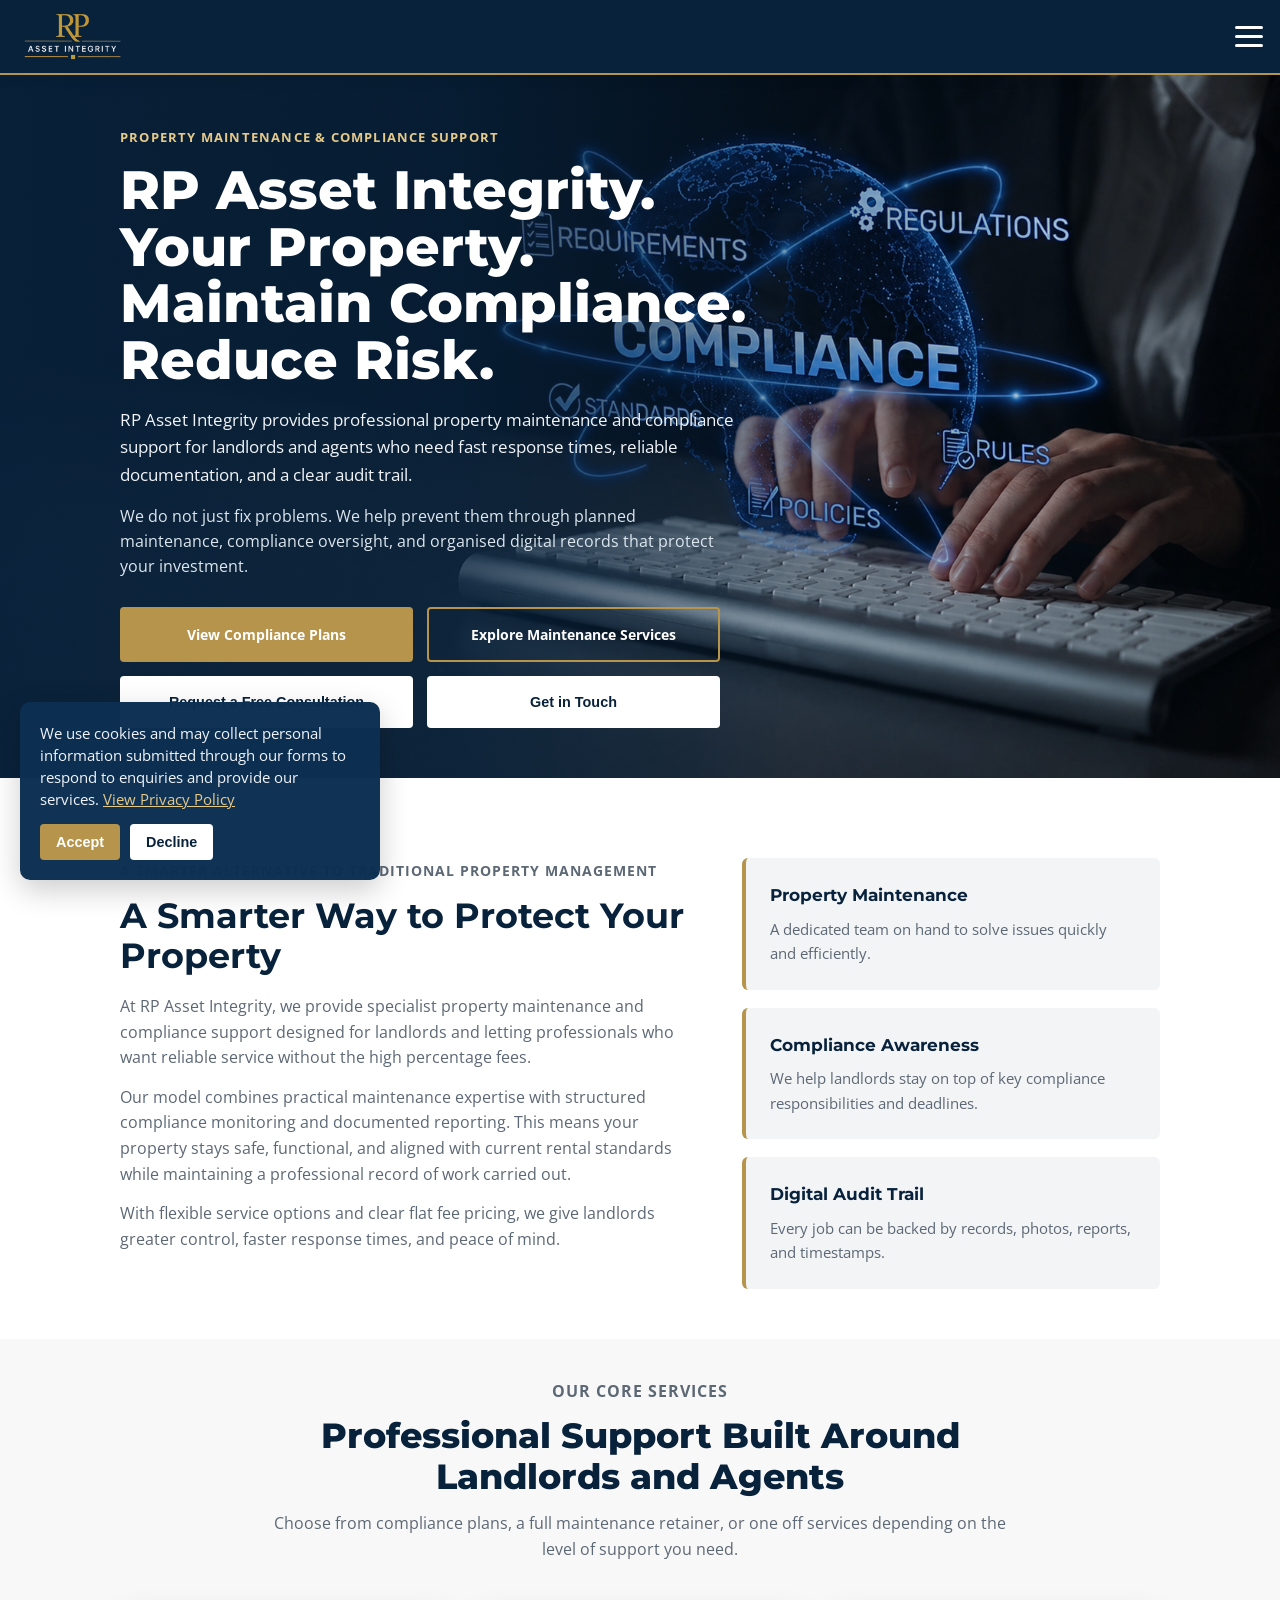
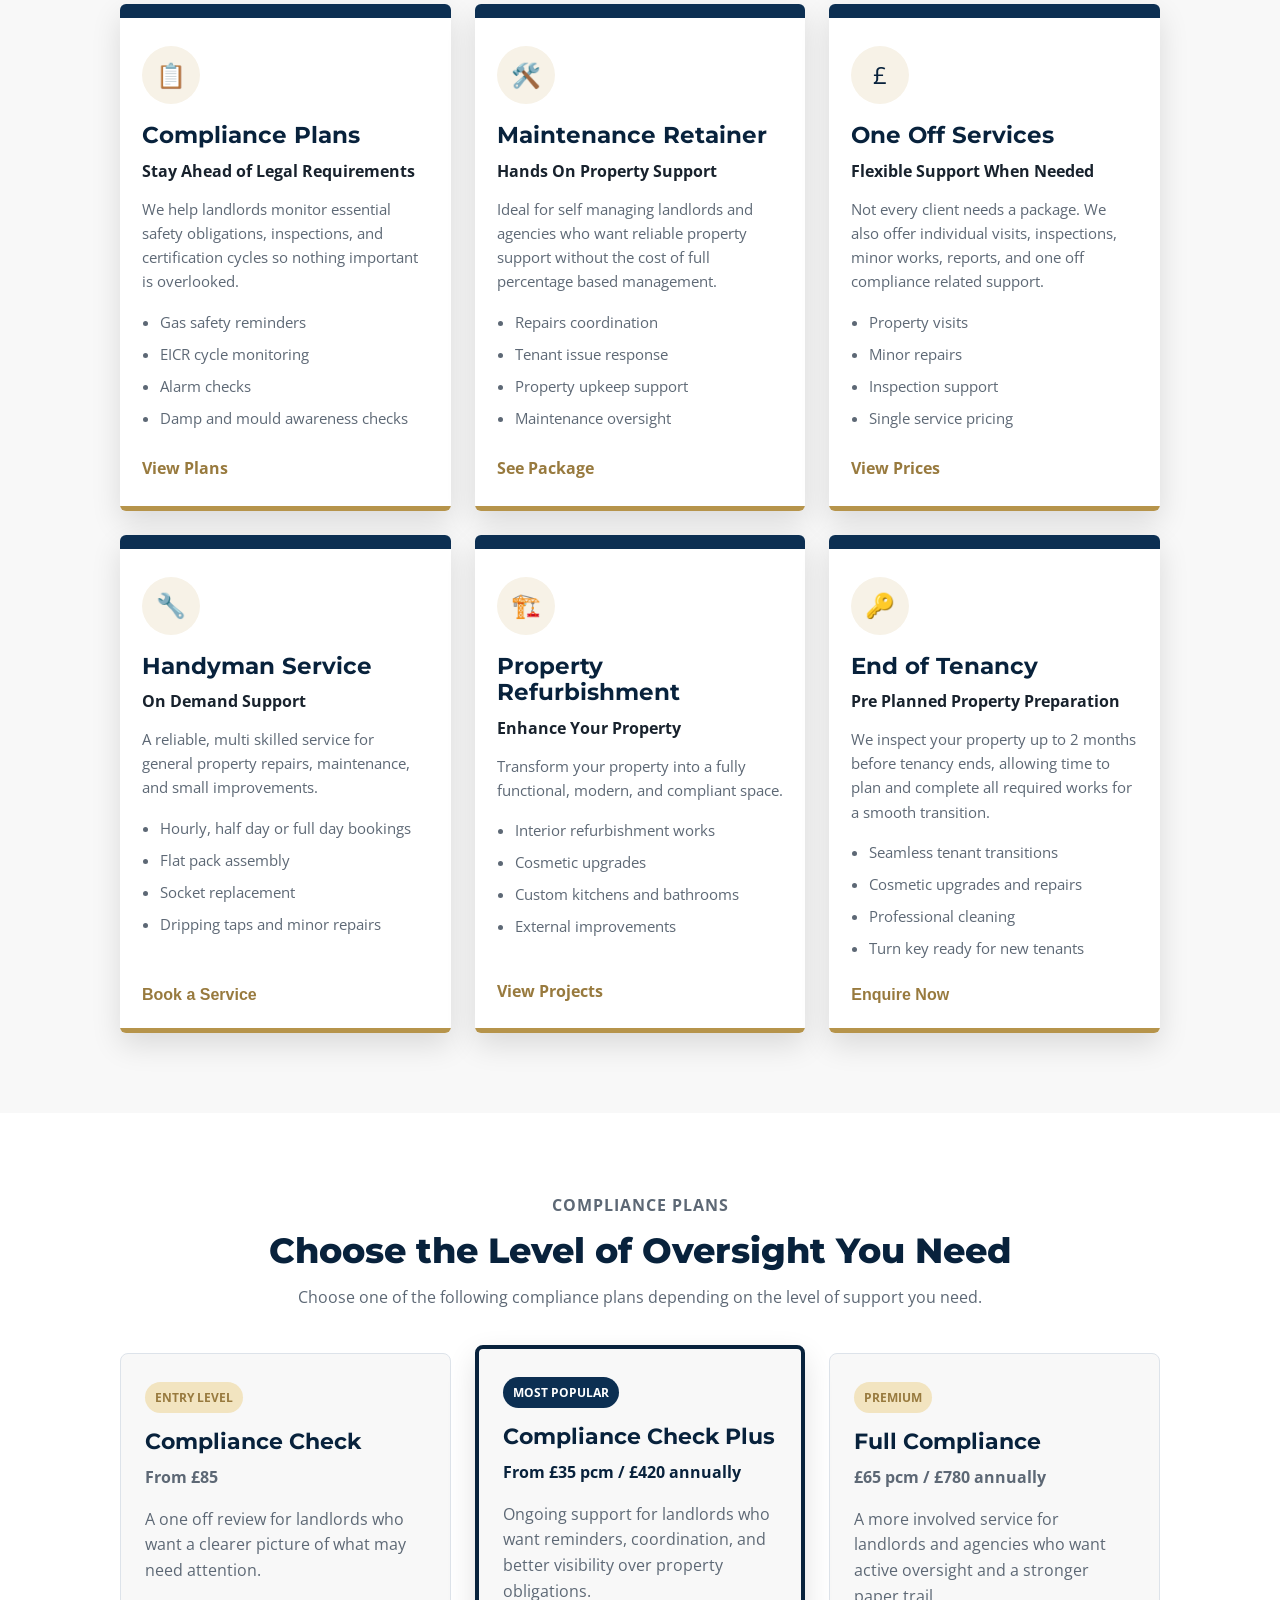
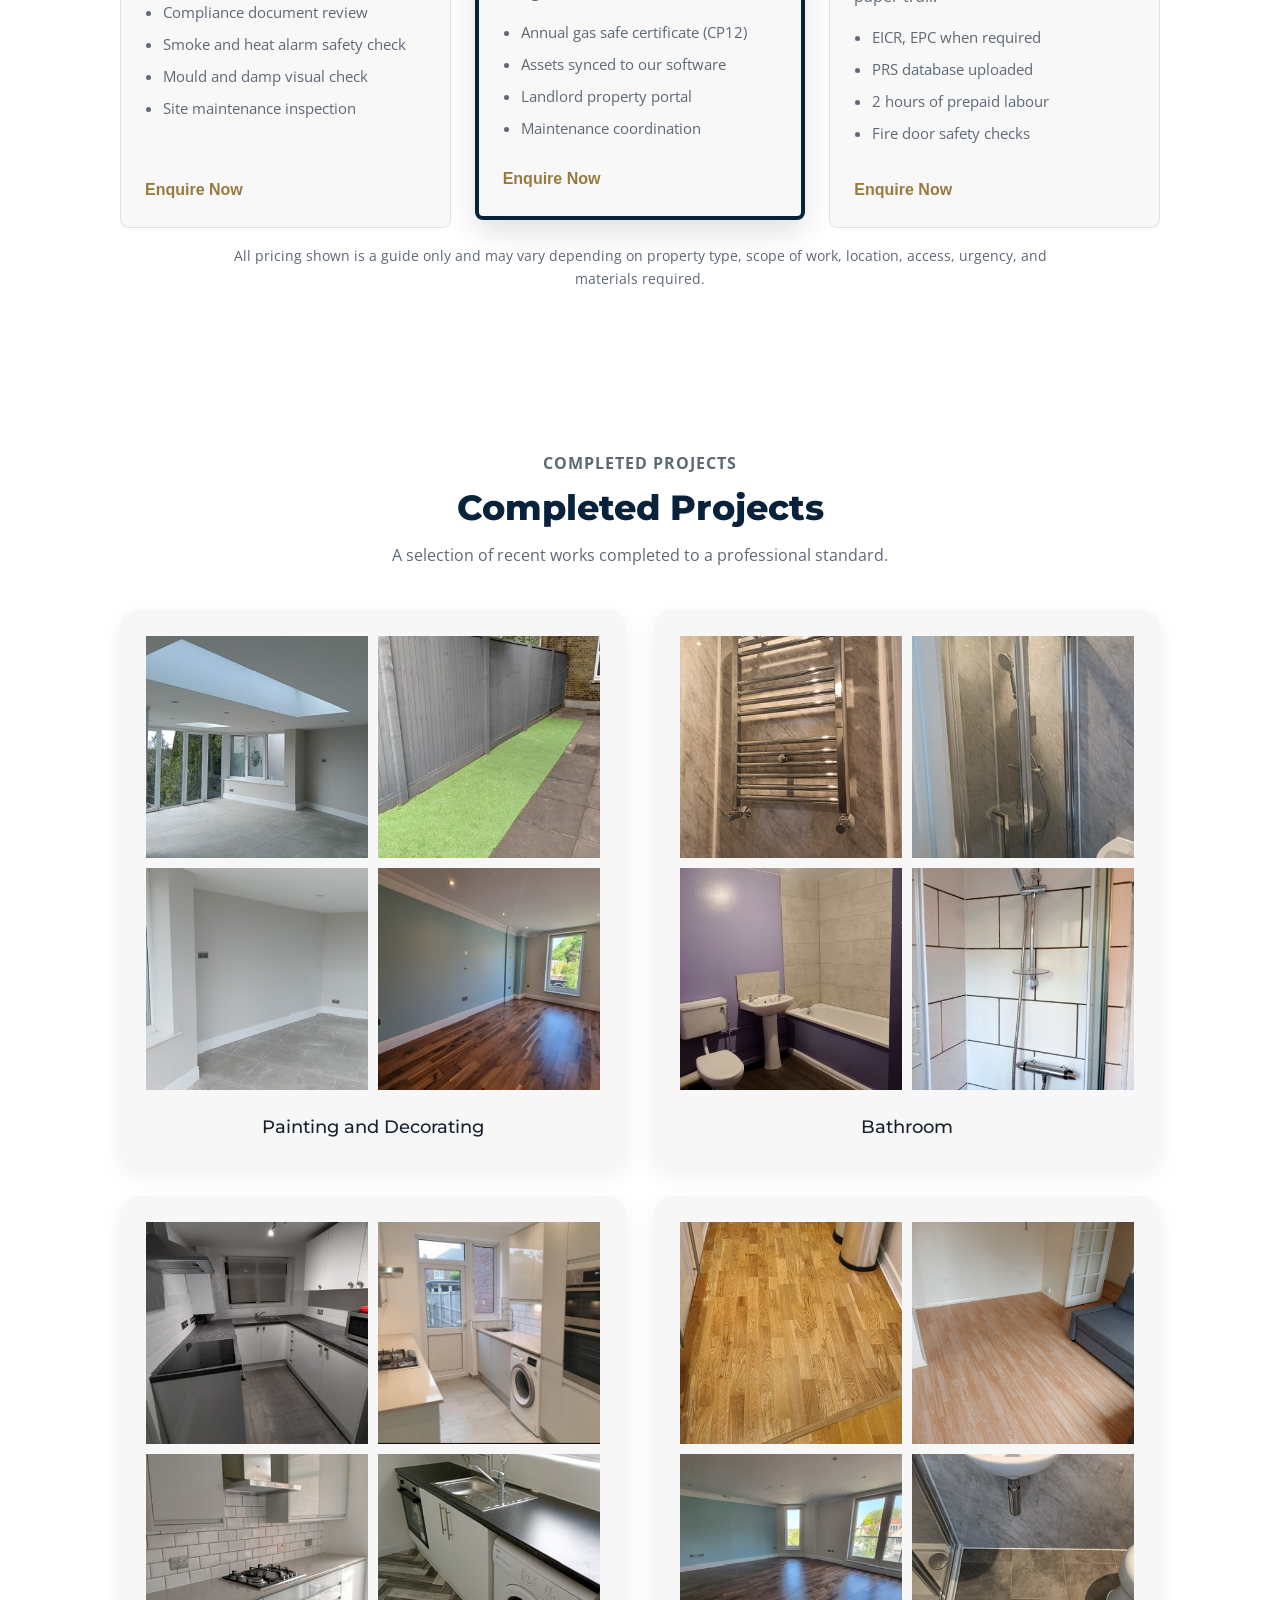
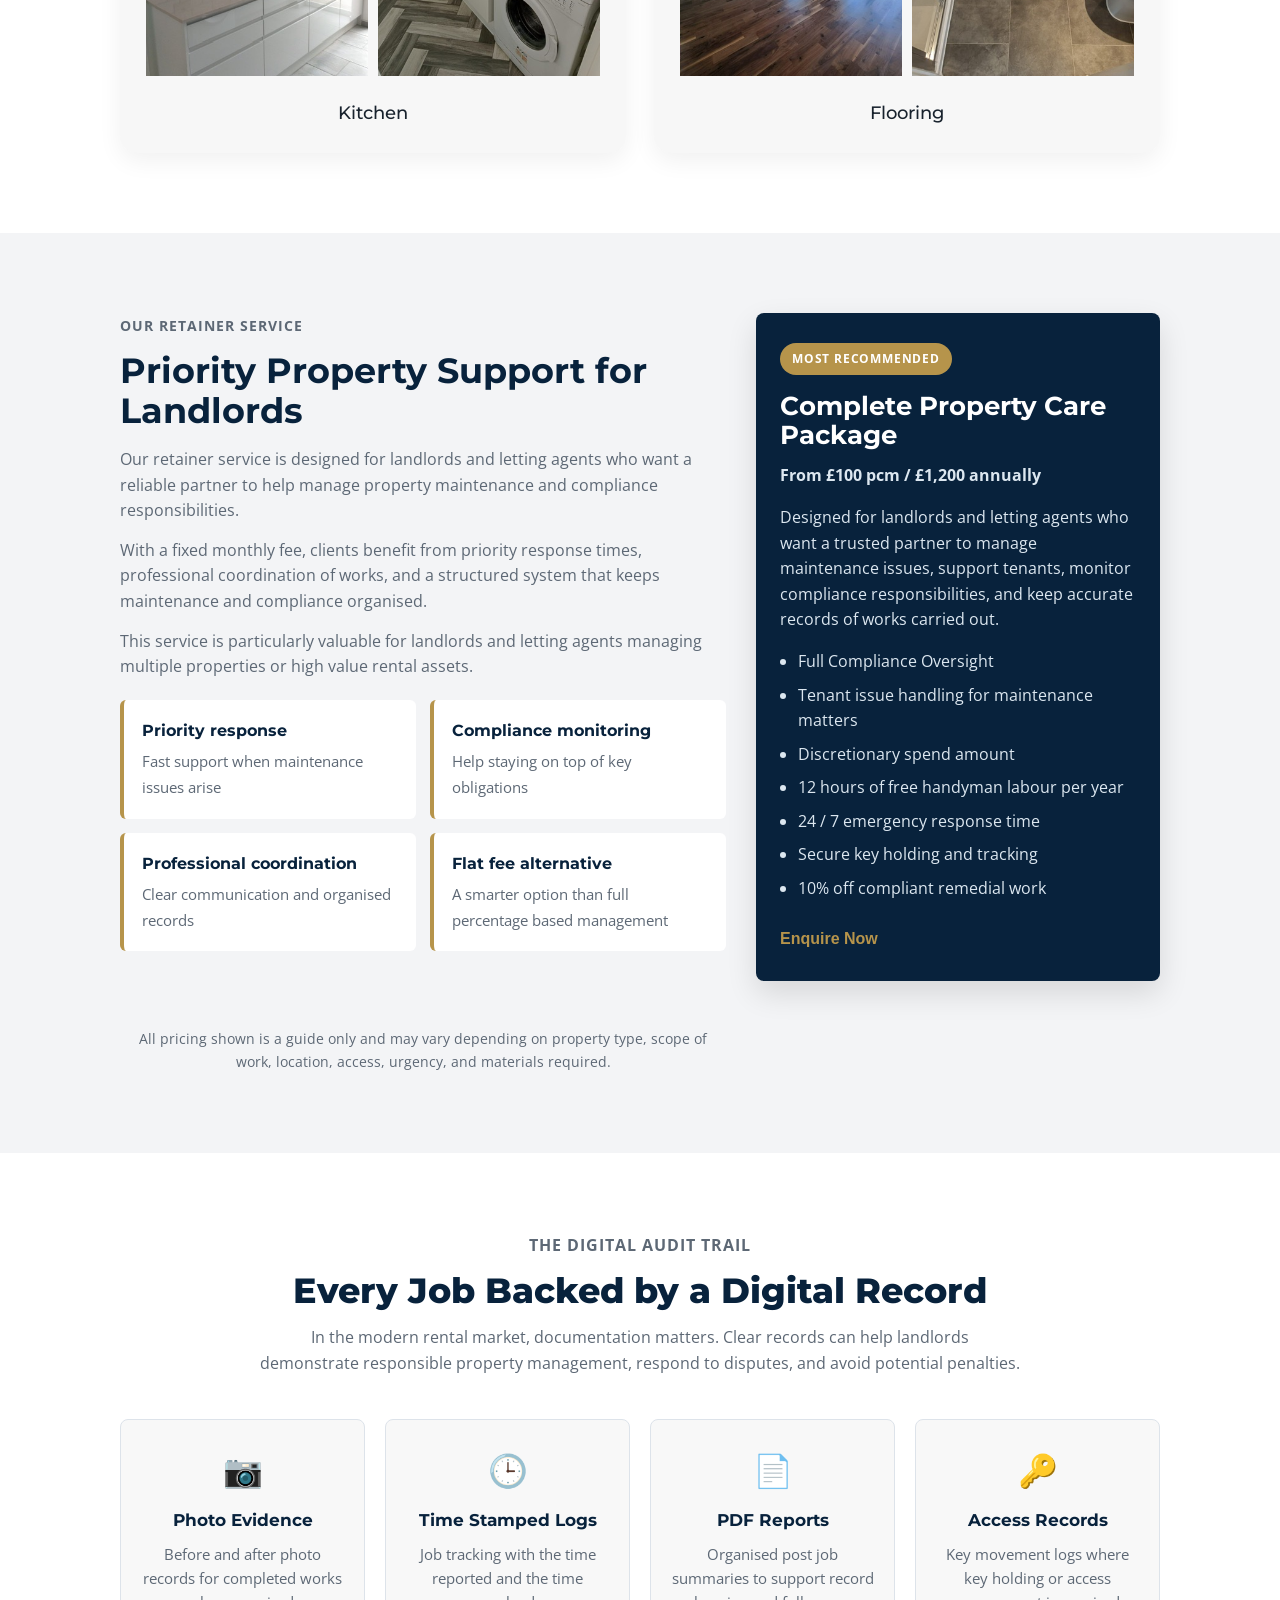
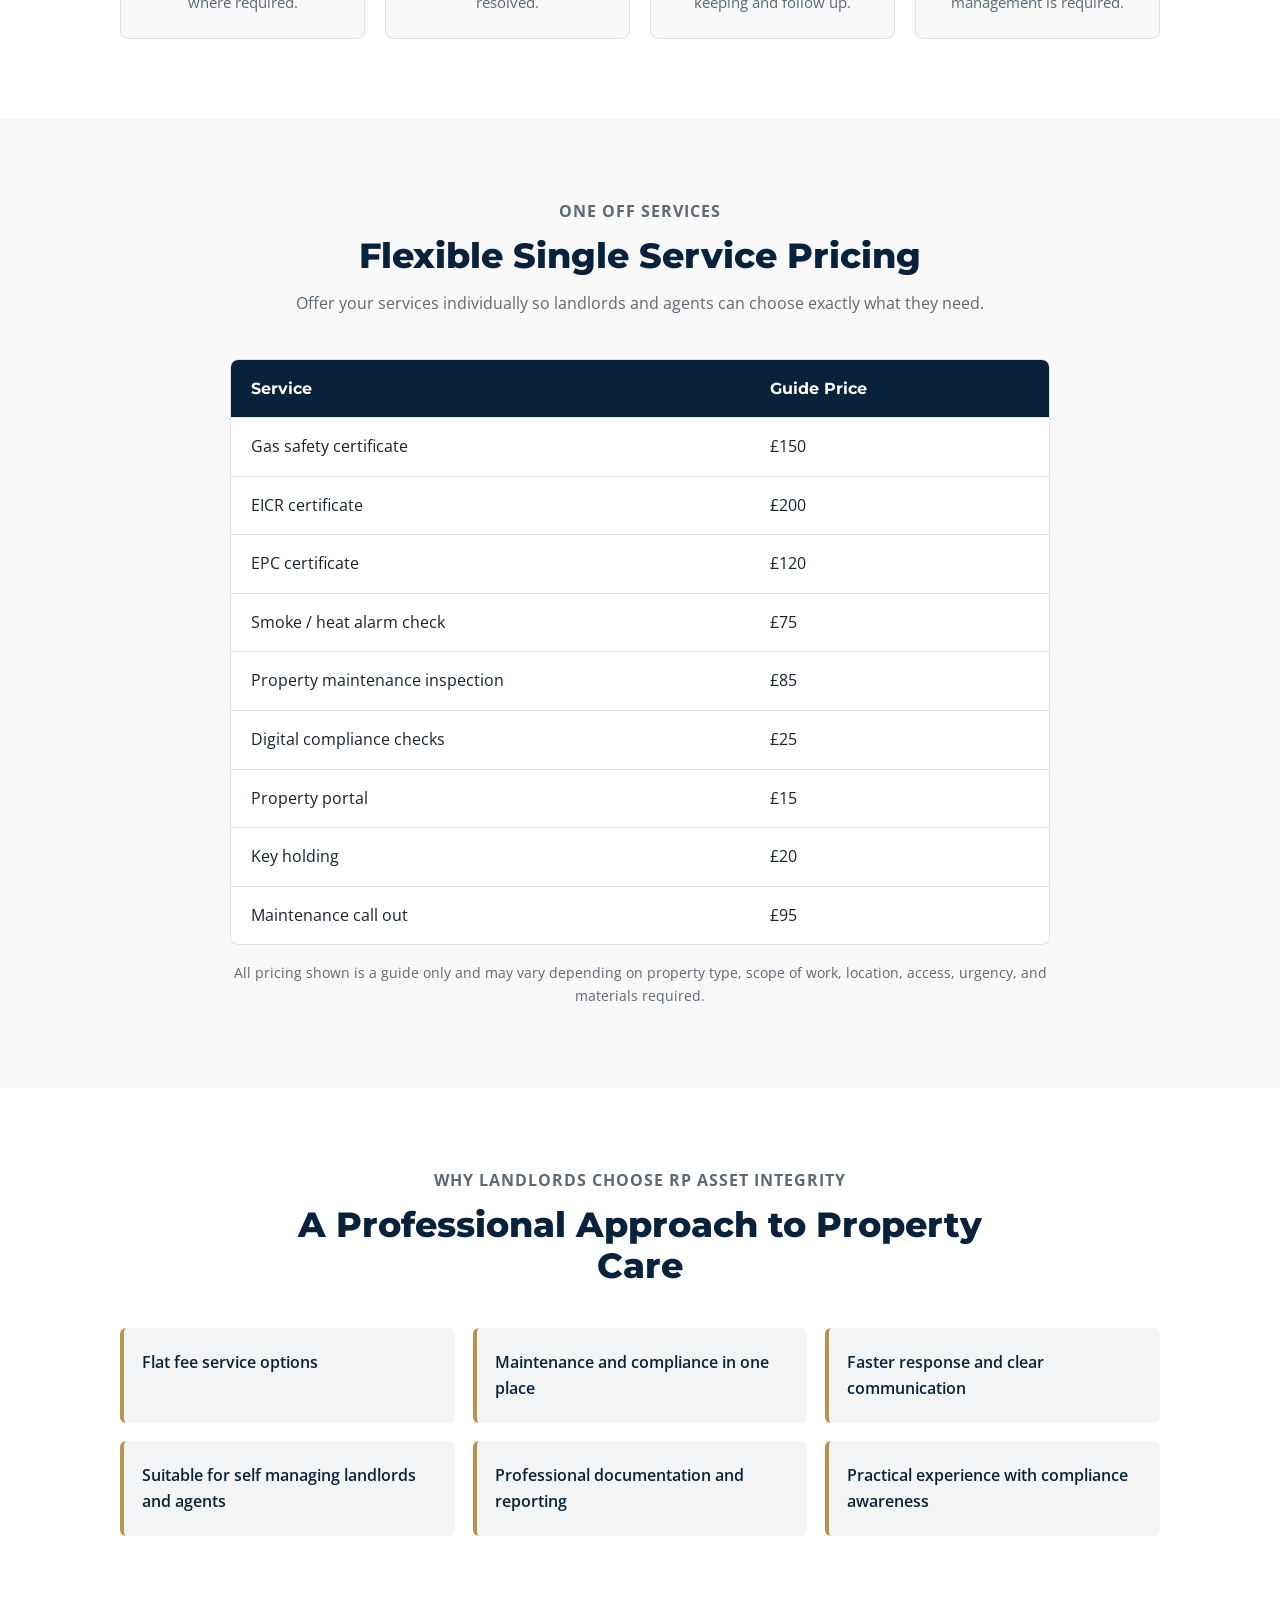
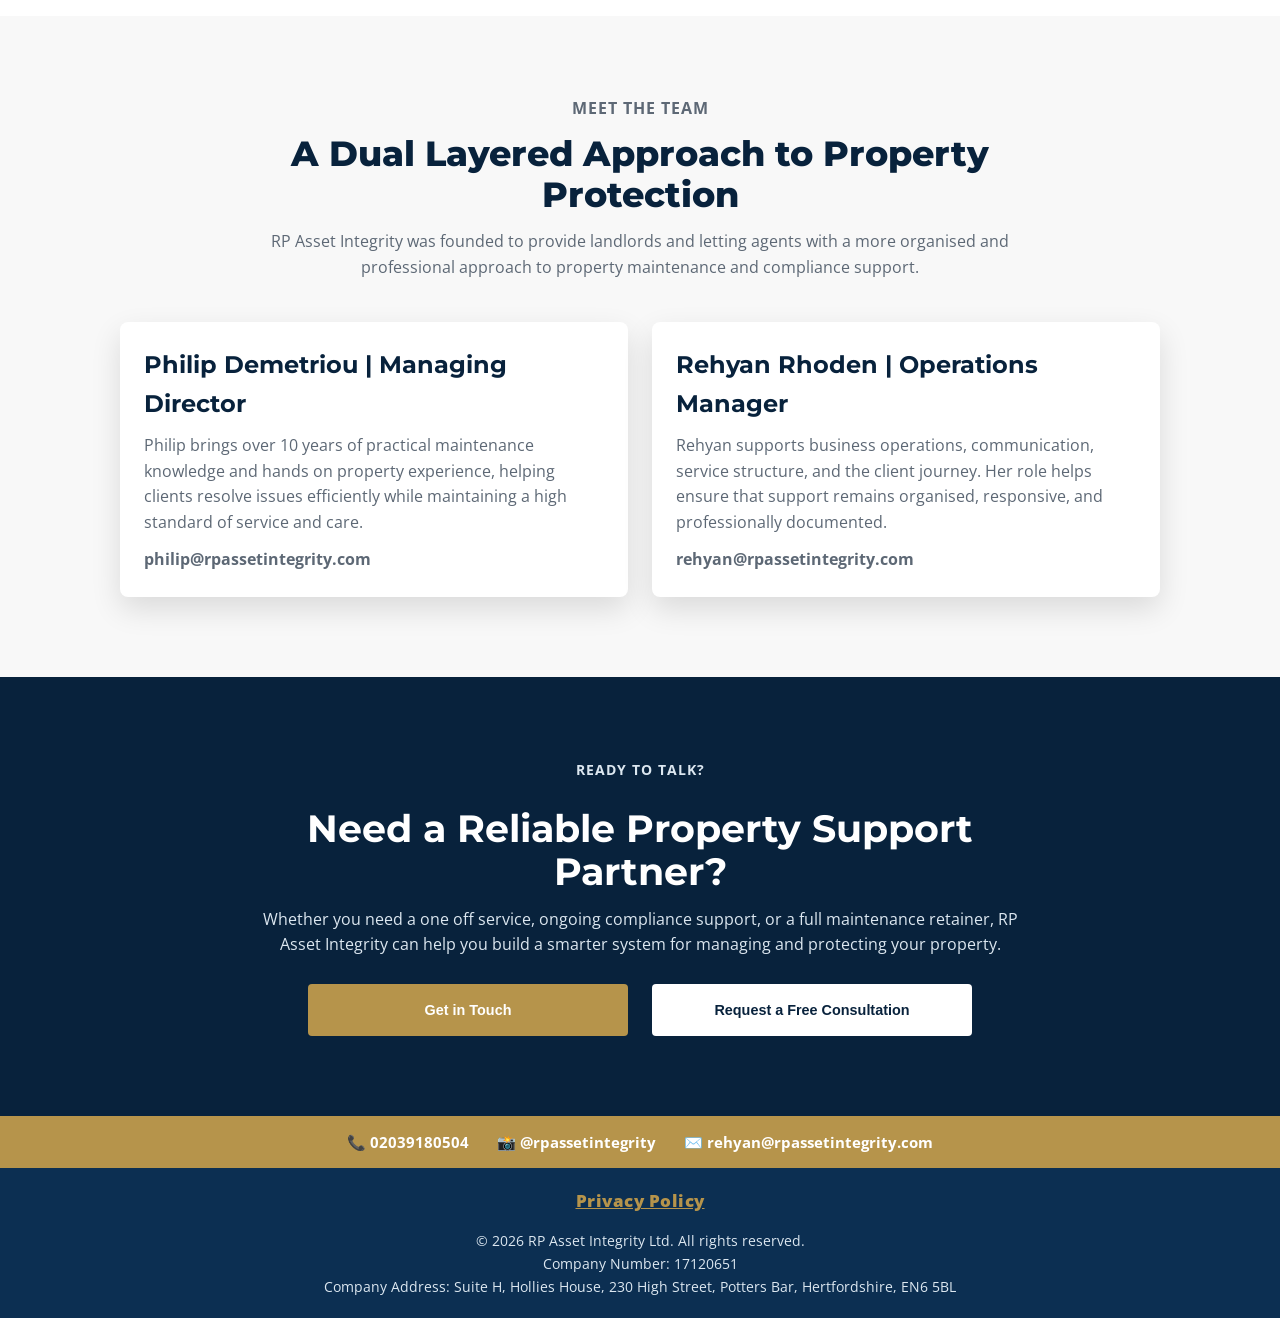
==== commit a46740b0: "added bni page. fixed nav bar" ====
--- a/index.html
+++ b/index.html
@@ -74,6 +74,7 @@
             <li><a href="#why" class="nav-link">Why Us</a></li>
             <li><a href="#founders" class="nav-link">Team</a></li>
             <li><a href="#contact" class="nav-link">Contact</a></li>
+            <li><a href="BNI.html" class="nav-link">My BNI</a></li>
             <li><a href="reviews.html" class="nav-link nav-page-link">Reviews</a></li>
           </ul>
         </nav>
--- a/style.css
+++ b/style.css
@@ -2153,3 +2153,84 @@
 .menu-toggle:hover span {
   background: var(--gold);
 }
+
+
+/* =========================================================
+  TIGHTER NAVBAR SPACING
+========================================================= */
+
+.header-inner {
+  padding: 0;
+  min-height: 73px;
+}
+
+.logo {
+  margin-left: 6px;
+}
+
+.logo-img {
+  height: 52px;
+}
+
+.menu-toggle {
+  width: 54px;
+  height: 38px;
+  margin-left: 2px;
+}
+
+.main-nav {
+  top: 66px;
+  height: calc(100vh - 66px);
+}
+
+.main-nav a,
+.main-nav a.nav-link {
+  padding: 8px 0;
+  font-size: 0.92rem;
+}
+
+.main-nav ul {
+  gap: 0;
+}
+
+.main-nav a {
+  border-bottom: 1px solid #e3e7ec;
+}
+
+/* =========================================================
+   My BNI CONTACT PAGE
+========================================================= */
+.bni-contact-grid {
+  display: grid;
+  grid-template-columns: repeat(2, 1fr);
+  gap: 20px;
+}
+
+.bni-contact-card {
+  background: var(--off-white);
+  border-left: 4px solid var(--gold);
+  border-radius: 8px;
+  padding: 22px;
+}
+
+.bni-contact-card h3 {
+  color: var(--navy-dark);
+  font-family: "Montserrat", sans-serif;
+  margin-bottom: 12px;
+}
+
+.bni-contact-card p {
+  color: var(--muted);
+  margin-bottom: 8px;
+}
+
+.bni-contact-card a {
+  color: var(--gold-dark);
+  font-weight: 700;
+}
+
+@media (max-width: 768px) {
+  .bni-contact-grid {
+    grid-template-columns: 1fr;
+  }
+}
